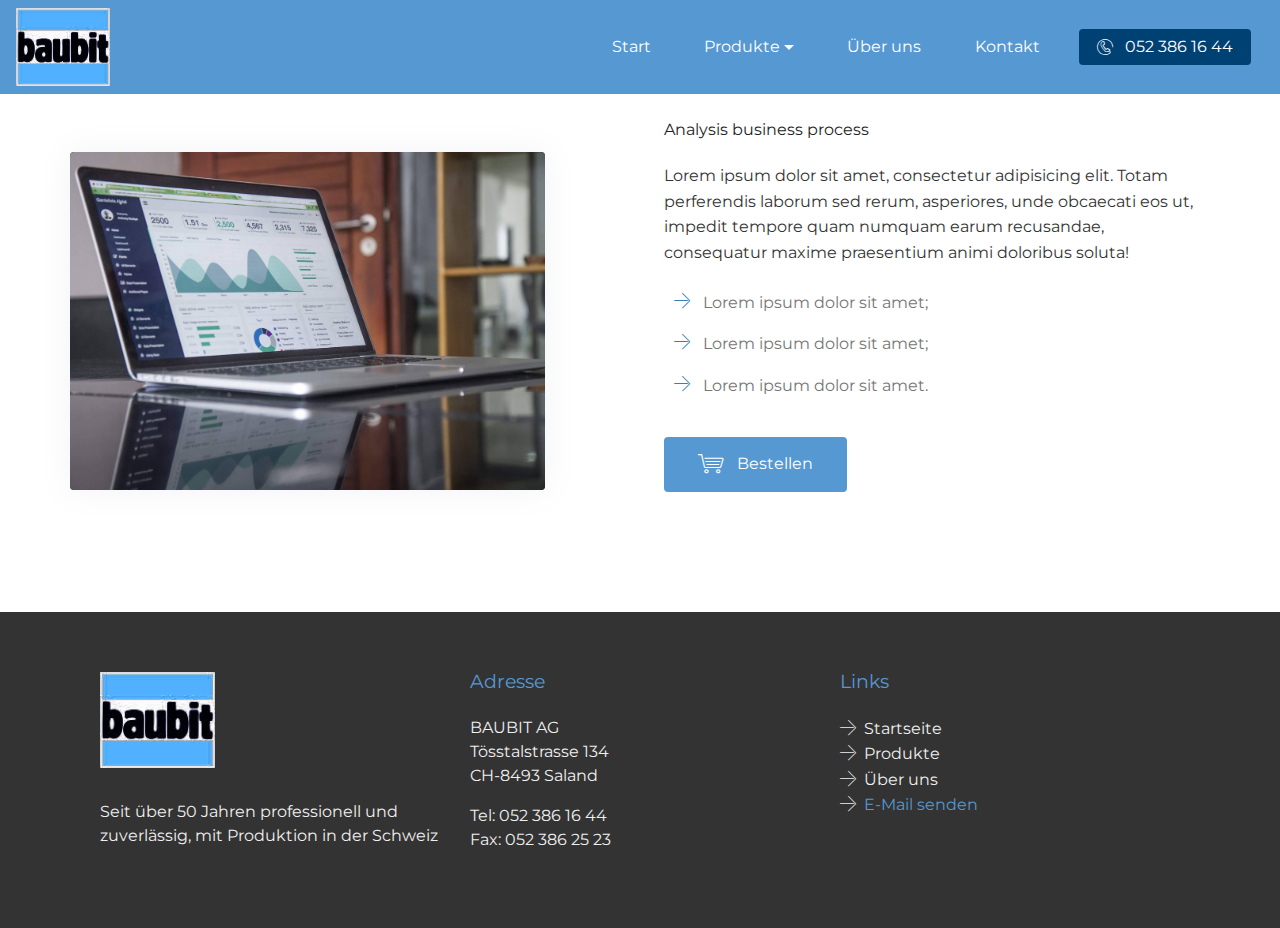
==== page1.html @ 325ce940 "create github pages" ====
<!DOCTYPE html>
<html  >
<head>
  
  <meta charset="UTF-8">
  <meta http-equiv="X-UA-Compatible" content="IE=edge">
  
  <meta name="viewport" content="width=device-width, initial-scale=1, minimum-scale=1">
  <link rel="shortcut icon" href="assets/images/baubit-logos-120x100.jpg" type="image/x-icon">
  <meta name="description" content="">
  
  <title>Produkt-Kategorie</title>
  <link rel="stylesheet" href="assets/icon54-v2/style.css">
  <link rel="stylesheet" href="assets/web/assets/mobirise-icons/mobirise-icons.css">
  <link rel="stylesheet" href="assets/tether/tether.min.css">
  <link rel="stylesheet" href="assets/bootstrap/css/bootstrap.min.css">
  <link rel="stylesheet" href="assets/bootstrap/css/bootstrap-grid.min.css">
  <link rel="stylesheet" href="assets/bootstrap/css/bootstrap-reboot.min.css">
  <link rel="stylesheet" href="assets/animatecss/animate.min.css">
  <link rel="stylesheet" href="assets/dropdown/css/style.css">
  <link rel="stylesheet" href="assets/socicon/css/styles.css">
  <link rel="stylesheet" href="assets/formoid-css/recaptcha.css">
  <link rel="preload" as="style" href="assets/mobirise/css/mbr-additional.css"><link rel="stylesheet" href="assets/mobirise/css/mbr-additional.css" type="text/css">
  
  
  
</head>
<body>
  <section class="menu cid-rJrnICzHxX" once="menu" id="menu1-6">

    
    

    <nav class="navbar navbar-dropdown navbar-fixed-top navbar-expand-lg">
        <div class="navbar-brand">
            <span class="navbar-logo">
                <a href="#">
                    <img src="assets/images/baubit-logos-120x100.jpg" alt="" title="" style="height: 4.9rem;">
                </a>
            </span>
            
        </div>
        <button class="navbar-toggler" type="button" data-toggle="collapse" data-target="#navbarSupportedContent" aria-controls="navbarNavAltMarkup" aria-expanded="false" aria-label="Toggle navigation">
            <div class="hamburger">
                <span></span>
                <span></span>
                <span></span>
                <span></span>
            </div>
        </button>
      <div class="collapse navbar-collapse" id="navbarSupportedContent">
            <ul class="navbar-nav nav-dropdown" data-app-modern-menu="true"><li class="nav-item">
                    <a class="nav-link link text-white display-4" href="#">
                        Start</a>
                </li>
                <li class="nav-item dropdown">
                    <a class="nav-link link text-white dropdown-toggle display-4" href="#" data-toggle="dropdown-submenu" aria-expanded="true">
                        Produkte</a><div class="dropdown-menu"><a class="text-white dropdown-item display-4" href="#">Haftkleber</a><a class="text-white dropdown-item display-4" href="#" aria-expanded="false">Kantenkleber &amp; Fugenband</a><a class="text-white dropdown-item display-4" href="#" aria-expanded="false">Bitumenschlamm &amp; Randversiegelung</a><a class="text-white dropdown-item display-4" href="#" aria-expanded="false">Vergussmasse heiss</a><a class="text-white dropdown-item display-4" href="#" aria-expanded="false">Vergussmasse kalt</a><a class="text-white dropdown-item display-4" href="#" aria-expanded="false">Haftgrund &amp; Unterfüllprofile</a><a class="text-white dropdown-item display-4" href="#" aria-expanded="false">Kaltbelag &amp; Voranstrich</a><a class="text-white dropdown-item display-4" href="#" aria-expanded="false">Reparatur- &amp; Ausgleichsmörtel</a><a class="text-white dropdown-item display-4" href="#" aria-expanded="false">Pflastermörtel</a><a class="text-white dropdown-item display-4" href="#" aria-expanded="false">Reinigungs- und Trennmittel</a><a class="text-white dropdown-item display-4" href="#" aria-expanded="false">Geräte Mieten</a><a class="text-white dropdown-item display-4" href="#" aria-expanded="false">Geräte Kaufen</a></div>
                </li>
                <li class="nav-item">
                    <a class="nav-link link text-white display-4" href="#">Über uns</a>
                </li><li class="nav-item"><a class="nav-link link text-white display-4" href="#">
                        Kontakt</a></li></ul>
            
            <div class="navbar-buttons mbr-section-btn"><a class="btn btn-sm btn-info display-4" href="tel:+41523861644"><span class="icon54-v2-telephone mbr-iconfont mbr-iconfont-btn"></span>&nbsp;052 386 16 44</a></div>
      </div>
    </nav>
</section>

<section class="features16 cid-rR91F9csyk" id="features16-a">
    

    

    <div class="container">
        <div class="row main-row">
            <div class="text-block mb-4 col-lg-6">
                <h2 class="mb-4 mbr-fonts-style mbr-section-title display-2">Analysis business process</h2>
                <h3 class="mbr-fonts-style mbr-text section-text align-left  display-7">Lorem ipsum dolor sit amet, consectetur adipisicing elit. Totam perferendis laborum sed rerum, asperiores, unde obcaecati eos ut, impedit tempore quam numquam earum recusandae, consequatur maxime praesentium animi doloribus soluta!</h3>
                <div class="mbr-text counter-container col-12  mbr-fonts-style display-7">
                    <ul>
                        <li>Lorem ipsum dolor sit amet;</li>
                        <li>Lorem ipsum dolor sit amet;</li>
                        <li>Lorem ipsum dolor sit amet.</li>
                    </ul>
                </div>
                <div class="mbr-section-btn align-left pt-3"><a class="btn btn-md btn-primary display-4" href="#"><span class="mbri-shopping-cart mbr-iconfont mbr-iconfont-btn"></span>Bestellen</a></div>
            </div>
     
            <div class="mbr-figure col-lg-5">
            	<div class="mbr-figure__img">
                    <img src="assets/images/03.jpg" alt="">
                </div>
            	
            </div>

        </div>
    </div>
</section>

<section class="footer1 cid-rR7wCORO4v" id="footer3-7">

    

    

    <div class="container">
        <div class="media-container-row content text-white">
            <div class="col-12 col-lg-4 col-md-4">
                <div class="media-wrap">
                    <a href="#">
                        <img src="assets/images/baubit-logos-120x100.jpg" alt="" title="">
                    </a>
                </div>
                <p class="mbr-fonts-style mbr-black logo-subtitle display-7">
                    Seit über 50 Jahren professionell und zuverlässig, mit Produktion in der Schweiz
                </p>
            </div>
            <div class="col-12 col-lg-3 mbr-fonts-style mbr-black col-lg-4 col-md-4">
                <h5 class="pb-3 column-title display-5">
                    Adresse</h5>
                <div class="contact-list display-7">
                    
                    
                <div class="list-item">
                        
                        <p>BAUBIT AG<br>Tösstalstrasse 134<br>CH-8493 Saland</p>
                    </div><div class="list-item">
                        
                        <p>Tel: 052 386 16 44<br>Fax: 052 386 25 23</p>
                    </div></div>
            </div>
            <div class="col-12 col-lg-3 mbr-fonts-style mbr-black col-lg-4 col-md-4">
                <h5 class="pb-3 column-title display-5">
                    Links
                </h5>
                <div class="mbr-text mbr-fonts-style display-7">
                    <ul class="list">
                        <li>Startseite</li>
                        <li>Produkte</li>
                        <li>Über uns</li><li><a href="mailto:info@baubit.ch">E-Mail senden</a></li>
                    </ul>
                </div>
            </div>
            
        </div>

        
    </div>
</section>


  <script src="assets/web/assets/jquery/jquery.min.js"></script>
  <script src="assets/popper/popper.min.js"></script>
  <script src="assets/tether/tether.min.js"></script>
  <script src="assets/bootstrap/js/bootstrap.min.js"></script>
  <script src="assets/smoothscroll/smooth-scroll.js"></script>
  <script src="assets/viewportchecker/jquery.viewportchecker.js"></script>
  <script src="assets/dropdown/js/nav-dropdown.js"></script>
  <script src="assets/dropdown/js/navbar-dropdown.js"></script>
  <script src="assets/touch-swipe/jquery.touch-swipe.min.js"></script>
  <script src="assets/theme/js/script.js"></script>
  <script src="assets/formoid/formoid.min.js"></script>
  
  
 <div id="scrollToTop" class="scrollToTop mbr-arrow-up"><a style="text-align: center;"><i class="mbr-arrow-up-icon mbr-arrow-up-icon-cm cm-icon cm-icon-smallarrow-up"></i></a></div>
    <input name="animation" type="hidden">
  </body>
</html>
---- assets/icon54-v2/style.css ----
@font-face {
    font-family: 'icon54-v2';
    src: url('fonts/icon54-v2.eot?3tvhdh');
    src: url('fonts/icon54-v2.eot?3tvhdh#iefix') format('embedded-opentype'),
        url('fonts/icon54-v2.ttf?3tvhdh') format('truetype'),
        url('fonts/icon54-v2.woff?3tvhdh') format('woff'),
        url('fonts/icon54-v2.svg?3tvhdh#icon54-v2') format('svg');
    font-weight: normal;
    font-style: normal;
}

[class^='icon54-v2-'],
[class*=' icon54-v2-'] {
    /* use !important to prevent issues with browser extensions that change fonts */
    font-family: 'icon54-v2' !important;
    speak: none;
    font-style: normal;
    font-weight: normal;
    font-variant: normal;
    text-transform: none;
    line-height: 1;

    /* Better Font Rendering =========== */
    -webkit-font-smoothing: antialiased;
    -moz-osx-font-smoothing: grayscale;
}

.icon54-v2-israel::before {
    content: '\e900';
}
.icon54-v2-year-aniversary-23::before {
    content: '\e901';
}
.icon54-v2-year-aniversary3::before {
    content: '\e902';
}
.icon54-v2-st-place::before {
    content: '\e903';
}
.icon54-v2-nd-place::before {
    content: '\e904';
}
.icon54-v2-rd-place::before {
    content: '\e905';
}
.icon54-v2-stars::before {
    content: '\e906';
}
.icon54-v2-year-aniversary-2::before {
    content: '\e907';
}
.icon54-v2-year-aniversary::before {
    content: '\e908';
}
.icon54-v2-year-aniversary-22::before {
    content: '\e909';
}
.icon54-v2-year-aniversary2::before {
    content: '\e90a';
}
.icon54-v2-accessibility::before {
    content: '\e90b';
}
.icon54-v2-acorn::before {
    content: '\e90c';
}
.icon54-v2-add-app::before {
    content: '\e90d';
}
.icon54-v2-add-award-badge::before {
    content: '\e90e';
}
.icon54-v2-add-heart::before {
    content: '\e90f';
}
.icon54-v2-add-rating::before {
    content: '\e910';
}
.icon54-v2-addon::before {
    content: '\e911';
}
.icon54-v2-air-balloon::before {
    content: '\e912';
}
.icon54-v2-air-condition::before {
    content: '\e913';
}
.icon54-v2-airplane::before {
    content: '\e914';
}
.icon54-v2-airport::before {
    content: '\e915';
}
.icon54-v2-allert-app::before {
    content: '\e916';
}
.icon54-v2-allow-copying::before {
    content: '\e917';
}
.icon54-v2-allow-redistribution::before {
    content: '\e918';
}
.icon54-v2-almond::before {
    content: '\e919';
}
.icon54-v2-analitics::before {
    content: '\e91a';
}
.icon54-v2-ananas::before {
    content: '\e91b';
}
.icon54-v2-anchor::before {
    content: '\e91c';
}
.icon54-v2-angle-ruler::before {
    content: '\e91d';
}
.icon54-v2-app-1::before {
    content: '\e91e';
}
.icon54-v2-app-2::before {
    content: '\e91f';
}
.icon54-v2-app-error::before {
    content: '\e920';
}
.icon54-v2-app-settings::before {
    content: '\e921';
}
.icon54-v2-app-tile-task::before {
    content: '\e922';
}
.icon54-v2-app-window::before {
    content: '\e923';
}
.icon54-v2-apple::before {
    content: '\e924';
}
.icon54-v2-application-user::before {
    content: '\e925';
}
.icon54-v2-application::before {
    content: '\e926';
}
.icon54-v2-arc-de-triomphe::before {
    content: '\e927';
}
.icon54-v2-architecture::before {
    content: '\e928';
}
.icon54-v2-arrived::before {
    content: '\e929';
}
.icon54-v2-arriving::before {
    content: '\e92a';
}
.icon54-v2-artichoke::before {
    content: '\e92b';
}
.icon54-v2-asparagus::before {
    content: '\e92c';
}
.icon54-v2-attach-app::before {
    content: '\e92d';
}
.icon54-v2-attention::before {
    content: '\e92e';
}
.icon54-v2-avocado::before {
    content: '\e92f';
}
.icon54-v2-award-1::before {
    content: '\e930';
}
.icon54-v2-award-2::before {
    content: '\e931';
}
.icon54-v2-award-badge-shopping::before {
    content: '\e932';
}
.icon54-v2-award-stamp-2::before {
    content: '\e933';
}
.icon54-v2-award-stamp::before {
    content: '\e934';
}
.icon54-v2-axe::before {
    content: '\e935';
}
.icon54-v2-badge-star::before {
    content: '\e936';
}
.icon54-v2-bag-conveyer::before {
    content: '\e937';
}
.icon54-v2-bag-weight::before {
    content: '\e938';
}
.icon54-v2-bag::before {
    content: '\e939';
}
.icon54-v2-bakelite::before {
    content: '\e93a';
}
.icon54-v2-ball::before {
    content: '\e93b';
}
.icon54-v2-banana::before {
    content: '\e93c';
}
.icon54-v2-bank-1::before {
    content: '\e93d';
}
.icon54-v2-bank-2::before {
    content: '\e93e';
}
.icon54-v2-barber-shop::before {
    content: '\e93f';
}
.icon54-v2-barber\'s-razor::before {
 content: '\e940';

}
.icon54-v2-barcode-app::before {
    content: '\e941';
}
.icon54-v2-barn::before {
    content: '\e942';
}
.icon54-v2-barrow::before {
    content: '\e943';
}
.icon54-v2-basketball-cup::before {
    content: '\e944';
}
.icon54-v2-beard-1::before {
    content: '\e945';
}
.icon54-v2-beard-2::before {
    content: '\e946';
}
.icon54-v2-beard-3::before {
    content: '\e947';
}
.icon54-v2-beard-4::before {
    content: '\e948';
}
.icon54-v2-berlin-tv-tower::before {
    content: '\e949';
}
.icon54-v2-bicycle-1::before {
    content: '\e94a';
}
.icon54-v2-bicycle-2::before {
    content: '\e94b';
}
.icon54-v2-big-ben::before {
    content: '\e94c';
}
.icon54-v2-binar-code-2::before {
    content: '\e94d';
}
.icon54-v2-binar-code::before {
    content: '\e94e';
}
.icon54-v2-bishop-1::before {
    content: '\e94f';
}
.icon54-v2-bishop-2::before {
    content: '\e950';
}
.icon54-v2-bitcoin-app::before {
    content: '\e951';
}
.icon54-v2-blueberries::before {
    content: '\e952';
}
.icon54-v2-bologna::before {
    content: '\e953';
}
.icon54-v2-booklet-female-1::before {
    content: '\e954';
}
.icon54-v2-booklet-female-2::before {
    content: '\e955';
}
.icon54-v2-booklet-male-1::before {
    content: '\e956';
}
.icon54-v2-booklet-male-2::before {
    content: '\e957';
}
.icon54-v2-bookmark-app::before {
    content: '\e958';
}
.icon54-v2-bow-1::before {
    content: '\e959';
}
.icon54-v2-bow-2::before {
    content: '\e95a';
}
.icon54-v2-brick::before {
    content: '\e95b';
}
.icon54-v2-bridge-1::before {
    content: '\e95c';
}
.icon54-v2-bridge-2::before {
    content: '\e95d';
}
.icon54-v2-broccoli::before {
    content: '\e95e';
}
.icon54-v2-bucket::before {
    content: '\e95f';
}
.icon54-v2-bug-fix::before {
    content: '\e960';
}
.icon54-v2-bug::before {
    content: '\e961';
}
.icon54-v2-bulldozer::before {
    content: '\e962';
}
.icon54-v2-burj-khalifa-dubai::before {
    content: '\e963';
}
.icon54-v2-bus-station::before {
    content: '\e964';
}
.icon54-v2-c-plus-plus-1::before {
    content: '\e965';
}
.icon54-v2-c-plus-plus-2::before {
    content: '\e966';
}
.icon54-v2-cabbage::before {
    content: '\e967';
}
.icon54-v2-calippers::before {
    content: '\e968';
}
.icon54-v2-camera::before {
    content: '\e969';
}
.icon54-v2-caravan::before {
    content: '\e96a';
}
.icon54-v2-carrot::before {
    content: '\e96b';
}
.icon54-v2-cashew::before {
    content: '\e96c';
}
.icon54-v2-castle::before {
    content: '\e96d';
}
.icon54-v2-castte::before {
    content: '\e96e';
}
.icon54-v2-cement-trovel::before {
    content: '\e96f';
}
.icon54-v2-cemetery::before {
    content: '\e970';
}
.icon54-v2-central-television-beijing::before {
    content: '\e971';
}
.icon54-v2-chain-sawe::before {
    content: '\e972';
}
.icon54-v2-chat-app::before {
    content: '\e973';
}
.icon54-v2-cherry-tomato::before {
    content: '\e974';
}
.icon54-v2-cherry::before {
    content: '\e975';
}
.icon54-v2-chess-board::before {
    content: '\e976';
}
.icon54-v2-chess-clock::before {
    content: '\e977';
}
.icon54-v2-chili::before {
    content: '\e978';
}
.icon54-v2-chinese-lettuce::before {
    content: '\e979';
}
.icon54-v2-church-1::before {
    content: '\e97a';
}
.icon54-v2-church-2::before {
    content: '\e97b';
}
.icon54-v2-circle-star::before {
    content: '\e97c';
}
.icon54-v2-clean-code::before {
    content: '\e97d';
}
.icon54-v2-clear-rating::before {
    content: '\e97e';
}
.icon54-v2-clipboard::before {
    content: '\e97f';
}
.icon54-v2-cloud-app::before {
    content: '\e980';
}
.icon54-v2-clove::before {
    content: '\e981';
}
.icon54-v2-cocktail::before {
    content: '\e982';
}
.icon54-v2-cocoa-pod::before {
    content: '\e983';
}
.icon54-v2-coconut::before {
    content: '\e984';
}
.icon54-v2-code-1::before {
    content: '\e985';
}
.icon54-v2-code-2::before {
    content: '\e986';
}
.icon54-v2-code-doc::before {
    content: '\e987';
}
.icon54-v2-colosseum::before {
    content: '\e988';
}
.icon54-v2-comb-1::before {
    content: '\e989';
}
.icon54-v2-comb-2::before {
    content: '\e98a';
}
.icon54-v2-compass::before {
    content: '\e98b';
}
.icon54-v2-computer-app::before {
    content: '\e98c';
}
.icon54-v2-computer-user::before {
    content: '\e98d';
}
.icon54-v2-connecting-users::before {
    content: '\e98e';
}
.icon54-v2-content-view::before {
    content: '\e98f';
}
.icon54-v2-cop-badge::before {
    content: '\e990';
}
.icon54-v2-copyright-app::before {
    content: '\e991';
}
.icon54-v2-copyright-doc::before {
    content: '\e992';
}
.icon54-v2-copyright::before {
    content: '\e993';
}
.icon54-v2-crain-hook::before {
    content: '\e994';
}
.icon54-v2-crain::before {
    content: '\e995';
}
.icon54-v2-creative-commun-doc::before {
    content: '\e996';
}
.icon54-v2-creative-commun::before {
    content: '\e997';
}
.icon54-v2-css-2::before {
    content: '\e998';
}
.icon54-v2-css-3::before {
    content: '\e999';
}
.icon54-v2-css1::before {
    content: '\e99a';
}
.icon54-v2-cup-2::before {
    content: '\e99b';
}
.icon54-v2-cup-3::before {
    content: '\e99c';
}
.icon54-v2-cut::before {
    content: '\e99d';
}
.icon54-v2-cutlery::before {
    content: '\e99e';
}
.icon54-v2-cutter::before {
    content: '\e99f';
}
.icon54-v2-database::before {
    content: '\e9a0';
}
.icon54-v2-deer::before {
    content: '\e9a1';
}
.icon54-v2-departed::before {
    content: '\e9a2';
}
.icon54-v2-departing::before {
    content: '\e9a3';
}
.icon54-v2-detail-view::before {
    content: '\e9a4';
}
.icon54-v2-detailes-pane::before {
    content: '\e9a5';
}
.icon54-v2-diploma::before {
    content: '\e9a6';
}
.icon54-v2-disabled-man::before {
    content: '\e9a7';
}
.icon54-v2-disc-cutter::before {
    content: '\e9a8';
}
.icon54-v2-discount-sticker::before {
    content: '\e9a9';
}
.icon54-v2-dislike::before {
    content: '\e9aa';
}
.icon54-v2-dismiss-app::before {
    content: '\e9ab';
}
.icon54-v2-dismiss-award-badge::before {
    content: '\e9ac';
}
.icon54-v2-dismiss-heart::before {
    content: '\e9ad';
}
.icon54-v2-dismiss-rating::before {
    content: '\e9ae';
}
.icon54-v2-diving-goggles::before {
    content: '\e9af';
}
.icon54-v2-dog-tag::before {
    content: '\e9b0';
}
.icon54-v2-dollar-app::before {
    content: '\e9b1';
}
.icon54-v2-done-app::before {
    content: '\e9b2';
}
.icon54-v2-done-award-badge::before {
    content: '\e9b3';
}
.icon54-v2-done-heart::before {
    content: '\e9b4';
}
.icon54-v2-done-rating::before {
    content: '\e9b5';
}
.icon54-v2-door::before {
    content: '\e9b6';
}
.icon54-v2-download-app::before {
    content: '\e9b7';
}
.icon54-v2-download::before {
    content: '\e9b8';
}
.icon54-v2-drag-and-drop::before {
    content: '\e9b9';
}
.icon54-v2-drilling-machine-2::before {
    content: '\e9ba';
}
.icon54-v2-drilling-machine::before {
    content: '\e9bb';
}
.icon54-v2-drive-app::before {
    content: '\e9bc';
}
.icon54-v2-driver-licence-female::before {
    content: '\e9bd';
}
.icon54-v2-driver-license-male::before {
    content: '\e9be';
}
.icon54-v2-dropbox-app::before {
    content: '\e9bf';
}
.icon54-v2-dubai::before {
    content: '\e9c0';
}
.icon54-v2-durian::before {
    content: '\e9c1';
}
.icon54-v2-earth-map::before {
    content: '\e9c2';
}
.icon54-v2-easter-island::before {
    content: '\e9c3';
}
.icon54-v2-eat-heart::before {
    content: '\e9c4';
}
.icon54-v2-eating-award-badge::before {
    content: '\e9c5';
}
.icon54-v2-edit-app::before {
    content: '\e9c6';
}
.icon54-v2-eggplant::before {
    content: '\e9c7';
}
.icon54-v2-egypt-pyramid::before {
    content: '\e9c8';
}
.icon54-v2-eiffel-tower::before {
    content: '\e9c9';
}
.icon54-v2-elevator::before {
    content: '\e9ca';
}
.icon54-v2-email-app-1::before {
    content: '\e9cb';
}
.icon54-v2-email-app-2::before {
    content: '\e9cc';
}
.icon54-v2-empire-state-building::before {
    content: '\e9cd';
}
.icon54-v2-empty-star::before {
    content: '\e9ce';
}
.icon54-v2-equalizer::before {
    content: '\e9cf';
}
.icon54-v2-escalator-down::before {
    content: '\e9d0';
}
.icon54-v2-escalator-up::before {
    content: '\e9d1';
}
.icon54-v2-euro-app::before {
    content: '\e9d2';
}
.icon54-v2-exhibition::before {
    content: '\e9d3';
}
.icon54-v2-exit-full-screen::before {
    content: '\e9d4';
}
.icon54-v2-exit::before {
    content: '\e9d5';
}
.icon54-v2-factory::before {
    content: '\e9d6';
}
.icon54-v2-favorite-app-1::before {
    content: '\e9d7';
}
.icon54-v2-favorite-app::before {
    content: '\e9d8';
}
.icon54-v2-favorite-restaurant::before {
    content: '\e9d9';
}
.icon54-v2-female-circle-1::before {
    content: '\e9da';
}
.icon54-v2-female-circle-2::before {
    content: '\e9db';
}
.icon54-v2-female-group-1::before {
    content: '\e9dc';
}
.icon54-v2-female-group-2::before {
    content: '\e9dd';
}
.icon54-v2-fennel::before {
    content: '\e9de';
}
.icon54-v2-ferris-wheel::before {
    content: '\e9df';
}
.icon54-v2-figs::before {
    content: '\e9e0';
}
.icon54-v2-fire-station::before {
    content: '\e9e1';
}
.icon54-v2-firewall::before {
    content: '\e9e2';
}
.icon54-v2-first-ad::before {
    content: '\e9e3';
}
.icon54-v2-flashlight::before {
    content: '\e9e4';
}
.icon54-v2-flippers::before {
    content: '\e9e5';
}
.icon54-v2-flow-chart-4::before {
    content: '\e9e6';
}
.icon54-v2-flow-chat-1::before {
    content: '\e9e7';
}
.icon54-v2-flow-chat-2::before {
    content: '\e9e8';
}
.icon54-v2-folder-female::before {
    content: '\e9e9';
}
.icon54-v2-folder-male::before {
    content: '\e9ea';
}
.icon54-v2-footer::before {
    content: '\e9eb';
}
.icon54-v2-fork-lift::before {
    content: '\e9ec';
}
.icon54-v2-fountain::before {
    content: '\e9ed';
}
.icon54-v2-fow-chat-3::before {
    content: '\e9ee';
}
.icon54-v2-fragile::before {
    content: '\e9ef';
}
.icon54-v2-free-sticker::before {
    content: '\e9f0';
}
.icon54-v2-fuel-station::before {
    content: '\e9f1';
}
.icon54-v2-full-screen::before {
    content: '\e9f2';
}
.icon54-v2-full-star::before {
    content: '\e9f3';
}
.icon54-v2-gallery-app::before {
    content: '\e9f4';
}
.icon54-v2-gallery-view::before {
    content: '\e9f5';
}
.icon54-v2-game-app::before {
    content: '\e9f6';
}
.icon54-v2-garlic::before {
    content: '\e9f7';
}
.icon54-v2-ginger::before {
    content: '\e9f8';
}
.icon54-v2-glasses-1::before {
    content: '\e9f9';
}
.icon54-v2-glasses-2::before {
    content: '\e9fa';
}
.icon54-v2-glasses-3::before {
    content: '\e9fb';
}
.icon54-v2-glasses-4::before {
    content: '\e9fc';
}
.icon54-v2-glasses-5::before {
    content: '\e9fd';
}
.icon54-v2-global-award-badge::before {
    content: '\e9fe';
}
.icon54-v2-global-heart::before {
    content: '\e9ff';
}
.icon54-v2-global-rating::before {
    content: '\ea00';
}
.icon54-v2-global-user::before {
    content: '\ea01';
}
.icon54-v2-global::before {
    content: '\ea02';
}
.icon54-v2-golden-gate-bridge::before {
    content: '\ea03';
}
.icon54-v2-golden-globe::before {
    content: '\ea04';
}
.icon54-v2-grain::before {
    content: '\ea05';
}
.icon54-v2-grape::before {
    content: '\ea06';
}
.icon54-v2-great-wall::before {
    content: '\ea07';
}
.icon54-v2-grid-1::before {
    content: '\ea08';
}
.icon54-v2-grid-2::before {
    content: '\ea09';
}
.icon54-v2-group-1::before {
    content: '\ea0a';
}
.icon54-v2-group-2::before {
    content: '\ea0b';
}
.icon54-v2-group-defense::before {
    content: '\ea0c';
}
.icon54-v2-group-download::before {
    content: '\ea0d';
}
.icon54-v2-group-shopping::before {
    content: '\ea0e';
}
.icon54-v2-group-statistics::before {
    content: '\ea0f';
}
.icon54-v2-group-upload::before {
    content: '\ea10';
}
.icon54-v2-hair-band::before {
    content: '\ea11';
}
.icon54-v2-half-star::before {
    content: '\ea12';
}
.icon54-v2-hammer::before {
    content: '\ea13';
}
.icon54-v2-hand-washing::before {
    content: '\ea14';
}
.icon54-v2-hanger::before {
    content: '\ea15';
}
.icon54-v2-haricot::before {
    content: '\ea16';
}
.icon54-v2-hat-1::before {
    content: '\ea17';
}
.icon54-v2-hat-2::before {
    content: '\ea18';
}
.icon54-v2-hat-3::before {
    content: '\ea19';
}
.icon54-v2-hat-4::before {
    content: '\ea1a';
}
.icon54-v2-hat-portrait-frame::before {
    content: '\ea1b';
}
.icon54-v2-hazelnut::before {
    content: '\ea1c';
}
.icon54-v2-header::before {
    content: '\ea1d';
}
.icon54-v2-headset::before {
    content: '\ea1e';
}
.icon54-v2-heart-flag::before {
    content: '\ea1f';
}
.icon54-v2-heart-full::before {
    content: '\ea20';
}
.icon54-v2-heart-half::before {
    content: '\ea21';
}
.icon54-v2-heart-shopping::before {
    content: '\ea22';
}
.icon54-v2-heart-waiting::before {
    content: '\ea23';
}
.icon54-v2-hearts-empty::before {
    content: '\ea24';
}
.icon54-v2-heavy::before {
    content: '\ea25';
}
.icon54-v2-helmet::before {
    content: '\ea26';
}
.icon54-v2-high-voltage::before {
    content: '\ea27';
}
.icon54-v2-hoist::before {
    content: '\ea28';
}
.icon54-v2-hoist2::before {
    content: '\ea29';
}
.icon54-v2-hold-heart::before {
    content: '\ea2a';
}
.icon54-v2-hold-male::before {
    content: '\ea2b';
}
.icon54-v2-hold-star::before {
    content: '\ea2c';
}
.icon54-v2-home-app::before {
    content: '\ea2d';
}
.icon54-v2-home::before {
    content: '\ea2e';
}
.icon54-v2-honeymelon::before {
    content: '\ea2f';
}
.icon54-v2-hospital::before {
    content: '\ea30';
}
.icon54-v2-hot-drink::before {
    content: '\ea31';
}
.icon54-v2-hot-sticker::before {
    content: '\ea32';
}
.icon54-v2-hotel-1::before {
    content: '\ea33';
}
.icon54-v2-hotel-2::before {
    content: '\ea34';
}
.icon54-v2-hotel-3::before {
    content: '\ea35';
}
.icon54-v2-hotel-4::before {
    content: '\ea36';
}
.icon54-v2-house-1::before {
    content: '\ea37';
}
.icon54-v2-house-2::before {
    content: '\ea38';
}
.icon54-v2-house-3::before {
    content: '\ea39';
}
.icon54-v2-house-4::before {
    content: '\ea3a';
}
.icon54-v2-house-5::before {
    content: '\ea3b';
}
.icon54-v2-house-6::before {
    content: '\ea3c';
}
.icon54-v2-house-7::before {
    content: '\ea3d';
}
.icon54-v2-house-8::before {
    content: '\ea3e';
}
.icon54-v2-house-9::before {
    content: '\ea3f';
}
.icon54-v2-html-1::before {
    content: '\ea40';
}
.icon54-v2-html-2::before {
    content: '\ea41';
}
.icon54-v2-html-5::before {
    content: '\ea42';
}
.icon54-v2-http-1::before {
    content: '\ea43';
}
.icon54-v2-http-2::before {
    content: '\ea44';
}
.icon54-v2-id-female::before {
    content: '\ea45';
}
.icon54-v2-id-male::before {
    content: '\ea46';
}
.icon54-v2-id-photo::before {
    content: '\ea47';
}
.icon54-v2-information-booklet::before {
    content: '\ea48';
}
.icon54-v2-information::before {
    content: '\ea49';
}
.icon54-v2-ironing-1::before {
    content: '\ea4a';
}
.icon54-v2-ironing-2::before {
    content: '\ea4b';
}
.icon54-v2-jack-hammer::before {
    content: '\ea4c';
}
.icon54-v2-java-1::before {
    content: '\ea4d';
}
.icon54-v2-java-2::before {
    content: '\ea4e';
}
.icon54-v2-java-script::before {
    content: '\ea4f';
}
.icon54-v2-jet-ski::before {
    content: '\ea50';
}
.icon54-v2-jsx-1::before {
    content: '\ea51';
}
.icon54-v2-jsx-2::before {
    content: '\ea52';
}
.icon54-v2-kenu::before {
    content: '\ea53';
}
.icon54-v2-kilimanjaro::before {
    content: '\ea54';
}
.icon54-v2-king-1::before {
    content: '\ea55';
}
.icon54-v2-king-2::before {
    content: '\ea56';
}
.icon54-v2-kiwi::before {
    content: '\ea57';
}
.icon54-v2-knight-1::before {
    content: '\ea58';
}
.icon54-v2-knight-2::before {
    content: '\ea59';
}
.icon54-v2-ladder::before {
    content: '\ea5a';
}
.icon54-v2-ladies-bag::before {
    content: '\ea5b';
}
.icon54-v2-large-icons-view::before {
    content: '\ea5c';
}
.icon54-v2-left-items::before {
    content: '\ea5d';
}
.icon54-v2-left-sidebar::before {
    content: '\ea5e';
}
.icon54-v2-lemon-1::before {
    content: '\ea5f';
}
.icon54-v2-lemon-2::before {
    content: '\ea60';
}
.icon54-v2-letter::before {
    content: '\ea61';
}
.icon54-v2-lettuce::before {
    content: '\ea62';
}
.icon54-v2-life-jacket::before {
    content: '\ea63';
}
.icon54-v2-lighthouse::before {
    content: '\ea64';
}
.icon54-v2-like::before {
    content: '\ea65';
}
.icon54-v2-lips::before {
    content: '\ea66';
}
.icon54-v2-list-view::before {
    content: '\ea67';
}
.icon54-v2-load-app::before {
    content: '\ea68';
}
.icon54-v2-lock-app-2::before {
    content: '\ea69';
}
.icon54-v2-lock-app::before {
    content: '\ea6a';
}
.icon54-v2-lock-award-badge::before {
    content: '\ea6b';
}
.icon54-v2-lock-group::before {
    content: '\ea6c';
}
.icon54-v2-lock-heart::before {
    content: '\ea6d';
}
.icon54-v2-lock-rating::before {
    content: '\ea6e';
}
.icon54-v2-lollipop-1::before {
    content: '\ea6f';
}
.icon54-v2-lollipop-2::before {
    content: '\ea70';
}
.icon54-v2-luggage-keeping::before {
    content: '\ea71';
}
.icon54-v2-luggage-weight::before {
    content: '\ea72';
}
.icon54-v2-machu-picchu::before {
    content: '\ea73';
}
.icon54-v2-mail-app::before {
    content: '\ea74';
}
.icon54-v2-maize::before {
    content: '\ea75';
}
.icon54-v2-male-and-female-1::before {
    content: '\ea76';
}
.icon54-v2-male-and-female-2::before {
    content: '\ea77';
}
.icon54-v2-male-circle-1::before {
    content: '\ea78';
}
.icon54-v2-male-circle-2::before {
    content: '\ea79';
}
.icon54-v2-male-group-1::before {
    content: '\ea7a';
}
.icon54-v2-male-group-2::before {
    content: '\ea7b';
}
.icon54-v2-man-with-briefcase::before {
    content: '\ea7c';
}
.icon54-v2-man::before {
    content: '\ea7d';
}
.icon54-v2-mango::before {
    content: '\ea7e';
}
.icon54-v2-map::before {
    content: '\ea7f';
}
.icon54-v2-mark-bubble-1::before {
    content: '\ea80';
}
.icon54-v2-mark-bubble-2::before {
    content: '\ea81';
}
.icon54-v2-mark-bubble-3::before {
    content: '\ea82';
}
.icon54-v2-mark-group::before {
    content: '\ea83';
}
.icon54-v2-maximize::before {
    content: '\ea84';
}
.icon54-v2-medal-1::before {
    content: '\ea85';
}
.icon54-v2-medal-2::before {
    content: '\ea86';
}
.icon54-v2-medal-3::before {
    content: '\ea87';
}
.icon54-v2-medal-4::before {
    content: '\ea88';
}
.icon54-v2-medal-5::before {
    content: '\ea89';
}
.icon54-v2-medium-icons-view::before {
    content: '\ea8a';
}
.icon54-v2-melon::before {
    content: '\ea8b';
}
.icon54-v2-military-award-1::before {
    content: '\ea8c';
}
.icon54-v2-military-award-2::before {
    content: '\ea8d';
}
.icon54-v2-military-award-3::before {
    content: '\ea8e';
}
.icon54-v2-military-award-4::before {
    content: '\ea8f';
}
.icon54-v2-militay-shield::before {
    content: '\ea90';
}
.icon54-v2-minimize-2::before {
    content: '\ea91';
}
.icon54-v2-minimize::before {
    content: '\ea92';
}
.icon54-v2-mosque::before {
    content: '\ea93';
}
.icon54-v2-mountains::before {
    content: '\ea94';
}
.icon54-v2-mouse-app::before {
    content: '\ea95';
}
.icon54-v2-mouve-piece::before {
    content: '\ea96';
}
.icon54-v2-multy-task-2::before {
    content: '\ea97';
}
.icon54-v2-multy-task::before {
    content: '\ea98';
}
.icon54-v2-museum::before {
    content: '\ea99';
}
.icon54-v2-mushroom-1::before {
    content: '\ea9a';
}
.icon54-v2-mushroom-2::before {
    content: '\ea9b';
}
.icon54-v2-music-app::before {
    content: '\ea9c';
}
.icon54-v2-mustache-1::before {
    content: '\ea9d';
}
.icon54-v2-mysql-1::before {
    content: '\ea9e';
}
.icon54-v2-mysql-2::before {
    content: '\ea9f';
}
.icon54-v2-mysql-database::before {
    content: '\eaa0';
}
.icon54-v2-name-plate-female-1::before {
    content: '\eaa1';
}
.icon54-v2-name-plate-female-2::before {
    content: '\eaa2';
}
.icon54-v2-name-plate-female-3::before {
    content: '\eaa3';
}
.icon54-v2-name-plate-male-1::before {
    content: '\eaa4';
}
.icon54-v2-name-plate-male-2::before {
    content: '\eaa5';
}
.icon54-v2-name-plate-male-3::before {
    content: '\eaa6';
}
.icon54-v2-nativity-facade-barcelona::before {
    content: '\eaa7';
}
.icon54-v2-network-app::before {
    content: '\eaa8';
}
.icon54-v2-new-sticker::before {
    content: '\eaa9';
}
.icon54-v2-no-air-condition::before {
    content: '\eaaa';
}
.icon54-v2-no-bleaching::before {
    content: '\eaab';
}
.icon54-v2-no-copyright-doc::before {
    content: '\eaac';
}
.icon54-v2-no-copyright::before {
    content: '\eaad';
}
.icon54-v2-no-creative-commun::before {
    content: '\eaae';
}
.icon54-v2-no-cut::before {
    content: '\eaaf';
}
.icon54-v2-no-dogs::before {
    content: '\eab0';
}
.icon54-v2-no-fishing::before {
    content: '\eab1';
}
.icon54-v2-no-food::before {
    content: '\eab2';
}
.icon54-v2-no-hoist::before {
    content: '\eab3';
}
.icon54-v2-no-icecream::before {
    content: '\eab4';
}
.icon54-v2-no-ironing::before {
    content: '\eab5';
}
.icon54-v2-no-pack-up::before {
    content: '\eab6';
}
.icon54-v2-no-phone::before {
    content: '\eab7';
}
.icon54-v2-no-resel::before {
    content: '\eab8';
}
.icon54-v2-no-resell-doc::before {
    content: '\eab9';
}
.icon54-v2-no-shower::before {
    content: '\eaba';
}
.icon54-v2-no-smoking::before {
    content: '\eabb';
}
.icon54-v2-no-step::before {
    content: '\eabc';
}
.icon54-v2-no-stream::before {
    content: '\eabd';
}
.icon54-v2-no-swimming::before {
    content: '\eabe';
}
.icon54-v2-no-touch::before {
    content: '\eabf';
}
.icon54-v2-no-wet-ironing::before {
    content: '\eac0';
}
.icon54-v2-no-wetting::before {
    content: '\eac1';
}
.icon54-v2-nophoto::before {
    content: '\eac2';
}
.icon54-v2-not-arrived::before {
    content: '\eac3';
}
.icon54-v2-not-departed::before {
    content: '\eac4';
}
.icon54-v2-not-drinking-water::before {
    content: '\eac5';
}
.icon54-v2-not-loud::before {
    content: '\eac6';
}
.icon54-v2-nuclear-reactor::before {
    content: '\eac7';
}
.icon54-v2-nuclear::before {
    content: '\eac8';
}
.icon54-v2-obelisc::before {
    content: '\eac9';
}
.icon54-v2-office-1::before {
    content: '\eaca';
}
.icon54-v2-office-2::before {
    content: '\eacb';
}
.icon54-v2-office-3::before {
    content: '\eacc';
}
.icon54-v2-office-4::before {
    content: '\eacd';
}
.icon54-v2-office-5::before {
    content: '\eace';
}
.icon54-v2-office-6::before {
    content: '\eacf';
}
.icon54-v2-old-camera-1::before {
    content: '\ead0';
}
.icon54-v2-old-camera-2::before {
    content: '\ead1';
}
.icon54-v2-old-sticky-1::before {
    content: '\ead2';
}
.icon54-v2-old-sticky-2::before {
    content: '\ead3';
}
.icon54-v2-old-sticky-3::before {
    content: '\ead4';
}
.icon54-v2-old-telephone::before {
    content: '\ead5';
}
.icon54-v2-olive::before {
    content: '\ead6';
}
.icon54-v2-onion::before {
    content: '\ead7';
}
.icon54-v2-oscar::before {
    content: '\ead8';
}
.icon54-v2-pack-up::before {
    content: '\ead9';
}
.icon54-v2-pagoda-myanmar::before {
    content: '\eada';
}
.icon54-v2-pagoda::before {
    content: '\eadb';
}
.icon54-v2-paifang-china::before {
    content: '\eadc';
}
.icon54-v2-paint-brush::before {
    content: '\eadd';
}
.icon54-v2-paint-bucket::before {
    content: '\eade';
}
.icon54-v2-paint-roller::before {
    content: '\eadf';
}
.icon54-v2-palm-tree::before {
    content: '\eae0';
}
.icon54-v2-pantheon::before {
    content: '\eae1';
}
.icon54-v2-papaya::before {
    content: '\eae2';
}
.icon54-v2-park::before {
    content: '\eae3';
}
.icon54-v2-party-glasses::before {
    content: '\eae4';
}
.icon54-v2-passport::before {
    content: '\eae5';
}
.icon54-v2-pawn-1::before {
    content: '\eae6';
}
.icon54-v2-pawn-2::before {
    content: '\eae7';
}
.icon54-v2-pay-doc::before {
    content: '\eae8';
}
.icon54-v2-pea::before {
    content: '\eae9';
}
.icon54-v2-peach-1::before {
    content: '\eaea';
}
.icon54-v2-peach-2::before {
    content: '\eaeb';
}
.icon54-v2-peanut::before {
    content: '\eaec';
}
.icon54-v2-pear::before {
    content: '\eaed';
}
.icon54-v2-pecan::before {
    content: '\eaee';
}
.icon54-v2-pentagon::before {
    content: '\eaef';
}
.icon54-v2-pepper::before {
    content: '\eaf0';
}
.icon54-v2-personal-award-badge::before {
    content: '\eaf1';
}
.icon54-v2-personal-heart::before {
    content: '\eaf2';
}
.icon54-v2-personal-use::before {
    content: '\eaf3';
}
.icon54-v2-pesronal-use-doc::before {
    content: '\eaf4';
}
.icon54-v2-phone-user::before {
    content: '\eaf5';
}
.icon54-v2-php-1::before {
    content: '\eaf6';
}
.icon54-v2-php-2::before {
    content: '\eaf7';
}
.icon54-v2-pin-app::before {
    content: '\eaf8';
}
.icon54-v2-pipe-1::before {
    content: '\eaf9';
}
.icon54-v2-pipe-2::before {
    content: '\eafa';
}
.icon54-v2-pisa::before {
    content: '\eafb';
}
.icon54-v2-pistachio::before {
    content: '\eafc';
}
.icon54-v2-playground::before {
    content: '\eafd';
}
.icon54-v2-pliers::before {
    content: '\eafe';
}
.icon54-v2-plugin::before {
    content: '\eaff';
}
.icon54-v2-plum::before {
    content: '\eb00';
}
.icon54-v2-pocket-watch::before {
    content: '\eb01';
}
.icon54-v2-podium::before {
    content: '\eb02';
}
.icon54-v2-police::before {
    content: '\eb03';
}
.icon54-v2-pomegranate::before {
    content: '\eb04';
}
.icon54-v2-port::before {
    content: '\eb05';
}
.icon54-v2-portrait-frame::before {
    content: '\eb06';
}
.icon54-v2-post-it::before {
    content: '\eb07';
}
.icon54-v2-post-office::before {
    content: '\eb08';
}
.icon54-v2-potato::before {
    content: '\eb09';
}
.icon54-v2-presentation-1::before {
    content: '\eb0a';
}
.icon54-v2-presentation-2::before {
    content: '\eb0b';
}
.icon54-v2-presentation-3::before {
    content: '\eb0c';
}
.icon54-v2-preview-pane::before {
    content: '\eb0d';
}
.icon54-v2-profile-app::before {
    content: '\eb0e';
}
.icon54-v2-profile-cardiograph::before {
    content: '\eb0f';
}
.icon54-v2-profile-economy::before {
    content: '\eb10';
}
.icon54-v2-profile-favourites::before {
    content: '\eb11';
}
.icon54-v2-profile-head::before {
    content: '\eb12';
}
.icon54-v2-profile-history::before {
    content: '\eb13';
}
.icon54-v2-profile-lightbulb::before {
    content: '\eb14';
}
.icon54-v2-profile-music::before {
    content: '\eb15';
}
.icon54-v2-profile-settings::before {
    content: '\eb16';
}
.icon54-v2-profile-star::before {
    content: '\eb17';
}
.icon54-v2-profile-voltage::before {
    content: '\eb18';
}
.icon54-v2-profile::before {
    content: '\eb19';
}
.icon54-v2-programing::before {
    content: '\eb1a';
}
.icon54-v2-property-rights::before {
    content: '\eb1b';
}
.icon54-v2-public-app::before {
    content: '\eb1c';
}
.icon54-v2-public-domain::before {
    content: '\eb1d';
}
.icon54-v2-pumpkin::before {
    content: '\eb1e';
}
.icon54-v2-puond-app::before {
    content: '\eb1f';
}
.icon54-v2-queen-1::before {
    content: '\eb20';
}
.icon54-v2-queen-2::before {
    content: '\eb21';
}
.icon54-v2-question-app::before {
    content: '\eb22';
}
.icon54-v2-radio::before {
    content: '\eb23';
}
.icon54-v2-radish::before {
    content: '\eb24';
}
.icon54-v2-raspberry::before {
    content: '\eb25';
}
.icon54-v2-razor-blade::before {
    content: '\eb26';
}
.icon54-v2-razor::before {
    content: '\eb27';
}
.icon54-v2-recording-app::before {
    content: '\eb28';
}
.icon54-v2-rectangle-star::before {
    content: '\eb29';
}
.icon54-v2-refresh-app::before {
    content: '\eb2a';
}
.icon54-v2-registered-mark::before {
    content: '\eb2b';
}
.icon54-v2-reload-app::before {
    content: '\eb2c';
}
.icon54-v2-remouve-app::before {
    content: '\eb2d';
}
.icon54-v2-remouve-rating::before {
    content: '\eb2e';
}
.icon54-v2-remove-award-badge::before {
    content: '\eb2f';
}
.icon54-v2-remove-heart::before {
    content: '\eb30';
}
.icon54-v2-restore::before {
    content: '\eb31';
}
.icon54-v2-retina-scann-app::before {
    content: '\eb32';
}
.icon54-v2-retro-perfume::before {
    content: '\eb33';
}
.icon54-v2-rialto-venice::before {
    content: '\eb34';
}
.icon54-v2-ribbon::before {
    content: '\eb35';
}
.icon54-v2-right-sidebar::before {
    content: '\eb36';
}
.icon54-v2-rio-de-jan::before {
    content: '\eb37';
}
.icon54-v2-road-roller::before {
    content: '\eb38';
}
.icon54-v2-rode-signe::before {
    content: '\eb39';
}
.icon54-v2-rook-1::before {
    content: '\eb3a';
}
.icon54-v2-rook-2::before {
    content: '\eb3b';
}
.icon54-v2-route-66::before {
    content: '\eb3c';
}
.icon54-v2-rudder::before {
    content: '\eb3d';
}
.icon54-v2-sailboat::before {
    content: '\eb3e';
}
.icon54-v2-sate-sticker::before {
    content: '\eb3f';
}
.icon54-v2-saw::before {
    content: '\eb40';
}
.icon54-v2-school::before {
    content: '\eb41';
}
.icon54-v2-scissors::before {
    content: '\eb42';
}
.icon54-v2-search-app-1::before {
    content: '\eb43';
}
.icon54-v2-search-app-2::before {
    content: '\eb44';
}
.icon54-v2-search-code::before {
    content: '\eb45';
}
.icon54-v2-search-female::before {
    content: '\eb46';
}
.icon54-v2-search-male::before {
    content: '\eb47';
}
.icon54-v2-search-within-app::before {
    content: '\eb48';
}
.icon54-v2-searching-group::before {
    content: '\eb49';
}
.icon54-v2-security-gate::before {
    content: '\eb4a';
}
.icon54-v2-sfinx::before {
    content: '\eb4b';
}
.icon54-v2-shanghai-tv-tower::before {
    content: '\eb4c';
}
.icon54-v2-share-app-1::before {
    content: '\eb4d';
}
.icon54-v2-share-app::before {
    content: '\eb4e';
}
.icon54-v2-share-with-group::before {
    content: '\eb4f';
}
.icon54-v2-sharring-rights::before {
    content: '\eb50';
}
.icon54-v2-shaving-brush::before {
    content: '\eb51';
}
.icon54-v2-sherif-star::before {
    content: '\eb52';
}
.icon54-v2-shoe-1::before {
    content: '\eb53';
}
.icon54-v2-shoe-2::before {
    content: '\eb54';
}
.icon54-v2-shop-rating::before {
    content: '\eb55';
}
.icon54-v2-shop::before {
    content: '\eb56';
}
.icon54-v2-shovel::before {
    content: '\eb57';
}
.icon54-v2-signpost::before {
    content: '\eb58';
}
.icon54-v2-sillence::before {
    content: '\eb59';
}
.icon54-v2-single-female::before {
    content: '\eb5a';
}
.icon54-v2-single-male::before {
    content: '\eb5b';
}
.icon54-v2-ski::before {
    content: '\eb5c';
}
.icon54-v2-sleeping-bag::before {
    content: '\eb5d';
}
.icon54-v2-small-icons-view::before {
    content: '\eb5e';
}
.icon54-v2-smoking-area::before {
    content: '\eb5f';
}
.icon54-v2-social-media::before {
    content: '\eb60';
}
.icon54-v2-space-needle-seattle::before {
    content: '\eb61';
}
.icon54-v2-speach-bubble-1::before {
    content: '\eb62';
}
.icon54-v2-speach-bubble-2::before {
    content: '\eb63';
}
.icon54-v2-speach-bubble-3::before {
    content: '\eb64';
}
.icon54-v2-speach-bubble-4::before {
    content: '\eb65';
}
.icon54-v2-speach-bubble-5::before {
    content: '\eb66';
}
.icon54-v2-speach-bubble-6::before {
    content: '\eb67';
}
.icon54-v2-speach-bubble-7::before {
    content: '\eb68';
}
.icon54-v2-speach-bubble-8::before {
    content: '\eb69';
}
.icon54-v2-speach-bubble-9::before {
    content: '\eb6a';
}
.icon54-v2-speach-bubble-10::before {
    content: '\eb6b';
}
.icon54-v2-speach-bubble-11::before {
    content: '\eb6c';
}
.icon54-v2-speach-bubbles-1::before {
    content: '\eb6d';
}
.icon54-v2-speach-bubbles-2::before {
    content: '\eb6e';
}
.icon54-v2-speach-bubbles-3::before {
    content: '\eb6f';
}
.icon54-v2-speach-bubbles-5::before {
    content: '\eb70';
}
.icon54-v2-speach-bubbles-6::before {
    content: '\eb71';
}
.icon54-v2-speach-bubbles-7::before {
    content: '\eb72';
}
.icon54-v2-speach-bubbles-8::before {
    content: '\eb73';
}
.icon54-v2-speach-bubbles-9::before {
    content: '\eb74';
}
.icon54-v2-speach-bubbles-10::before {
    content: '\eb75';
}
.icon54-v2-speach-bubbles-11::before {
    content: '\eb76';
}
.icon54-v2-speach-bubbles-12::before {
    content: '\eb77';
}
.icon54-v2-speash-bubbles-4::before {
    content: '\eb78';
}
.icon54-v2-speech::before {
    content: '\eb79';
}
.icon54-v2-spinach::before {
    content: '\eb7a';
}
.icon54-v2-st-petersburg::before {
    content: '\eb7b';
}
.icon54-v2-stadium::before {
    content: '\eb7c';
}
.icon54-v2-stairs-down::before {
    content: '\eb7d';
}
.icon54-v2-stairs-up::before {
    content: '\eb7e';
}
.icon54-v2-standing-position::before {
    content: '\eb7f';
}
.icon54-v2-star-bookmark::before {
    content: '\eb80';
}
.icon54-v2-star-flag::before {
    content: '\eb81';
}
.icon54-v2-star-shield-1::before {
    content: '\eb82';
}
.icon54-v2-star-shield-2::before {
    content: '\eb83';
}
.icon54-v2-star-user::before {
    content: '\eb84';
}
.icon54-v2-stonehenge::before {
    content: '\eb85';
}
.icon54-v2-storage::before {
    content: '\eb86';
}
.icon54-v2-strawberry::before {
    content: '\eb87';
}
.icon54-v2-suitcase::before {
    content: '\eb88';
}
.icon54-v2-sunflower-seed::before {
    content: '\eb89';
}
.icon54-v2-sunshade::before {
    content: '\eb8a';
}
.icon54-v2-super-bowl-cup::before {
    content: '\eb8b';
}
.icon54-v2-surfboard::before {
    content: '\eb8c';
}
.icon54-v2-surveillance::before {
    content: '\eb8d';
}
.icon54-v2-suspenders::before {
    content: '\eb8e';
}
.icon54-v2-sweet-potato::before {
    content: '\eb8f';
}
.icon54-v2-switch-app::before {
    content: '\eb90';
}
.icon54-v2-switch-males::before {
    content: '\eb91';
}
.icon54-v2-sydney::before {
    content: '\eb92';
}
.icon54-v2-synagogue::before {
    content: '\eb93';
}
.icon54-v2-tablet-user::before {
    content: '\eb94';
}
.icon54-v2-taj-mahal::before {
    content: '\eb95';
}
.icon54-v2-targeted-head::before {
    content: '\eb96';
}
.icon54-v2-task-manager::before {
    content: '\eb97';
}
.icon54-v2-telephone::before {
    content: '\eb98';
}
.icon54-v2-tent::before {
    content: '\eb99';
}
.icon54-v2-text-editor::before {
    content: '\eb9a';
}
.icon54-v2-theater::before {
    content: '\eb9b';
}
.icon54-v2-theme::before {
    content: '\eb9c';
}
.icon54-v2-ticket::before {
    content: '\eb9d';
}
.icon54-v2-tie-1::before {
    content: '\eb9e';
}
.icon54-v2-tie-2::before {
    content: '\eb9f';
}
.icon54-v2-tie-3::before {
    content: '\eba0';
}
.icon54-v2-tie-4::before {
    content: '\eba1';
}
.icon54-v2-tiles-view::before {
    content: '\eba2';
}
.icon54-v2-time-app::before {
    content: '\eba3';
}
.icon54-v2-timed-rating::before {
    content: '\eba4';
}
.icon54-v2-tomato::before {
    content: '\eba5';
}
.icon54-v2-tower-bridge::before {
    content: '\eba6';
}
.icon54-v2-trade-mark::before {
    content: '\eba7';
}
.icon54-v2-trafic-cone::before {
    content: '\eba8';
}
.icon54-v2-translate::before {
    content: '\eba9';
}
.icon54-v2-trash::before {
    content: '\ebaa';
}
.icon54-v2-tree-grid::before {
    content: '\ebab';
}
.icon54-v2-tree-view-2::before {
    content: '\ebac';
}
.icon54-v2-tree-view-3::before {
    content: '\ebad';
}
.icon54-v2-tree-view::before {
    content: '\ebae';
}
.icon54-v2-triangle-ruler::before {
    content: '\ebaf';
}
.icon54-v2-trowel-and-brick::before {
    content: '\ebb0';
}
.icon54-v2-trowel-and-wall::before {
    content: '\ebb1';
}
.icon54-v2-truck-1::before {
    content: '\ebb2';
}
.icon54-v2-turin::before {
    content: '\ebb3';
}
.icon54-v2-two-females-1::before {
    content: '\ebb4';
}
.icon54-v2-two-males-1::before {
    content: '\ebb5';
}
.icon54-v2-tyle::before {
    content: '\ebb6';
}
.icon54-v2-uefa-euro-cup::before {
    content: '\ebb7';
}
.icon54-v2-umbrella::before {
    content: '\ebb8';
}
.icon54-v2-uninstal-app::before {
    content: '\ebb9';
}
.icon54-v2-university::before {
    content: '\ebba';
}
.icon54-v2-upload-app::before {
    content: '\ebbb';
}
.icon54-v2-upload::before {
    content: '\ebbc';
}
.icon54-v2-user-app::before {
    content: '\ebbd';
}
.icon54-v2-user-budget::before {
    content: '\ebbe';
}
.icon54-v2-user-calendar::before {
    content: '\ebbf';
}
.icon54-v2-user-cloud::before {
    content: '\ebc0';
}
.icon54-v2-user-cup::before {
    content: '\ebc1';
}
.icon54-v2-user-database::before {
    content: '\ebc2';
}
.icon54-v2-user-fingerprint::before {
    content: '\ebc3';
}
.icon54-v2-user-flowchart::before {
    content: '\ebc4';
}
.icon54-v2-user-geometry::before {
    content: '\ebc5';
}
.icon54-v2-user-hierarchy::before {
    content: '\ebc6';
}
.icon54-v2-user-mail::before {
    content: '\ebc7';
}
.icon54-v2-user-password::before {
    content: '\ebc8';
}
.icon54-v2-user-path::before {
    content: '\ebc9';
}
.icon54-v2-user-place::before {
    content: '\ebca';
}
.icon54-v2-user-rating::before {
    content: '\ebcb';
}
.icon54-v2-user-security-card::before {
    content: '\ebcc';
}
.icon54-v2-user-security-female::before {
    content: '\ebcd';
}
.icon54-v2-user-security-male::before {
    content: '\ebce';
}
.icon54-v2-user-settings::before {
    content: '\ebcf';
}
.icon54-v2-user-store::before {
    content: '\ebd0';
}
.icon54-v2-user-target::before {
    content: '\ebd1';
}
.icon54-v2-vector-app::before {
    content: '\ebd2';
}
.icon54-v2-vest::before {
    content: '\ebd3';
}
.icon54-v2-victory::before {
    content: '\ebd4';
}
.icon54-v2-video-app-1::before {
    content: '\ebd5';
}
.icon54-v2-video-app-2::before {
    content: '\ebd6';
}
.icon54-v2-vip-star::before {
    content: '\ebd7';
}
.icon54-v2-vote-2::before {
    content: '\ebd8';
}
.icon54-v2-vote-3::before {
    content: '\ebd9';
}
.icon54-v2-vote-4::before {
    content: '\ebda';
}
.icon54-v2-vote-stamp-2::before {
    content: '\ebdb';
}
.icon54-v2-vote-stamp::before {
    content: '\ebdc';
}
.icon54-v2-vote::before {
    content: '\ebdd';
}
.icon54-v2-voted::before {
    content: '\ebde';
}
.icon54-v2-waiting-app::before {
    content: '\ebdf';
}
.icon54-v2-waiting-award-badge::before {
    content: '\ebe0';
}
.icon54-v2-waiting-room::before {
    content: '\ebe1';
}
.icon54-v2-washing-1::before {
    content: '\ebe2';
}
.icon54-v2-washing-2::before {
    content: '\ebe3';
}
.icon54-v2-washing-3::before {
    content: '\ebe4';
}
.icon54-v2-watch-1::before {
    content: '\ebe5';
}
.icon54-v2-watch-2::before {
    content: '\ebe6';
}
.icon54-v2-wet-ironing::before {
    content: '\ebe7';
}
.icon54-v2-white-house::before {
    content: '\ebe8';
}
.icon54-v2-white-radish::before {
    content: '\ebe9';
}
.icon54-v2-windmill::before {
    content: '\ebea';
}
.icon54-v2-wing-star::before {
    content: '\ebeb';
}
.icon54-v2-woman::before {
    content: '\ebec';
}
.icon54-v2-women\'s-collar::before {
 content: '\ebed';

}
.icon54-v2-worlld-cup::before {
    content: '\ebee';
}
.icon54-v2-wrench-tool::before {
    content: '\ebef';
}
.icon54-v2-writing-group::before {
    content: '\ebf0';
}
.icon54-v2-www-doc::before {
    content: '\ebf1';
}
.icon54-v2-xml-1::before {
    content: '\ebf2';
}
.icon54-v2-xml-2::before {
    content: '\ebf3';
}
.icon54-v2-yacht::before {
    content: '\ebf4';
}
.icon54-v2-zeppelin::before {
    content: '\ebf5';
}
.icon54-v2-zucchini::before {
    content: '\ebf6';
}
.icon54-v2-d-file::before {
    content: '\ebf7';
}
.icon54-v2-ds::before {
    content: '\ebf8';
}
.icon54-v2-add-house::before {
    content: '\ebf9';
}
.icon54-v2-add-note::before {
    content: '\ebfa';
}
.icon54-v2-add-post-it::before {
    content: '\ebfb';
}
.icon54-v2-add-task::before {
    content: '\ebfc';
}
.icon54-v2-atach-post-it::before {
    content: '\ebfd';
}
.icon54-v2-atention-note::before {
    content: '\ebfe';
}
.icon54-v2-atention-task::before {
    content: '\ebff';
}
.icon54-v2-attache-note::before {
    content: '\ec00';
}
.icon54-v2-attache-task::before {
    content: '\ec01';
}
.icon54-v2-attention-house::before {
    content: '\ec02';
}
.icon54-v2-attention-post-it::before {
    content: '\ec03';
}
.icon54-v2-bad-1::before {
    content: '\ec04';
}
.icon54-v2-bad-2::before {
    content: '\ec05';
}
.icon54-v2-bad-3::before {
    content: '\ec06';
}
.icon54-v2-bad-4::before {
    content: '\ec07';
}
.icon54-v2-basic-shape-2::before {
    content: '\ec08';
}
.icon54-v2-basic-shape::before {
    content: '\ec09';
}
.icon54-v2-bathroom-cabinet-1::before {
    content: '\ec0a';
}
.icon54-v2-batroom-cabinet-2::before {
    content: '\ec0b';
}
.icon54-v2-bench::before {
    content: '\ec0c';
}
.icon54-v2-brick-gouse::before {
    content: '\ec0d';
}
.icon54-v2-cabinet-1::before {
    content: '\ec0e';
}
.icon54-v2-cabinet-2::before {
    content: '\ec0f';
}
.icon54-v2-cabinet-3::before {
    content: '\ec10';
}
.icon54-v2-cabinet-4::before {
    content: '\ec11';
}
.icon54-v2-cabinet-5::before {
    content: '\ec12';
}
.icon54-v2-chair-1::before {
    content: '\ec13';
}
.icon54-v2-chair-2::before {
    content: '\ec14';
}
.icon54-v2-chair-3::before {
    content: '\ec15';
}
.icon54-v2-change-house::before {
    content: '\ec16';
}
.icon54-v2-circle::before {
    content: '\ec17';
}
.icon54-v2-clear-house::before {
    content: '\ec18';
}
.icon54-v2-clear-note::before {
    content: '\ec19';
}
.icon54-v2-clear-post-it::before {
    content: '\ec1a';
}
.icon54-v2-clear-task::before {
    content: '\ec1b';
}
.icon54-v2-clipboard-pencil::before {
    content: '\ec1c';
}
.icon54-v2-clipboard2::before {
    content: '\ec1d';
}
.icon54-v2-cliped-post-it::before {
    content: '\ec1e';
}
.icon54-v2-cone-2::before {
    content: '\ec1f';
}
.icon54-v2-cone-3::before {
    content: '\ec20';
}
.icon54-v2-cone::before {
    content: '\ec21';
}
.icon54-v2-corel-file::before {
    content: '\ec22';
}
.icon54-v2-couch-1::before {
    content: '\ec23';
}
.icon54-v2-couch-2::before {
    content: '\ec24';
}
.icon54-v2-couch-3::before {
    content: '\ec25';
}
.icon54-v2-cube-2::before {
    content: '\ec26';
}
.icon54-v2-cube-3::before {
    content: '\ec27';
}
.icon54-v2-cube::before {
    content: '\ec28';
}
.icon54-v2-cylinder-2::before {
    content: '\ec29';
}
.icon54-v2-cylinder-3::before {
    content: '\ec2a';
}
.icon54-v2-cylinder::before {
    content: '\ec2b';
}
.icon54-v2-dekaeder-2::before {
    content: '\ec2c';
}
.icon54-v2-dekaeder-3::before {
    content: '\ec2d';
}
.icon54-v2-dekaeder::before {
    content: '\ec2e';
}
.icon54-v2-delete-note::before {
    content: '\ec2f';
}
.icon54-v2-delete-post-it::before {
    content: '\ec30';
}
.icon54-v2-delete-task::before {
    content: '\ec31';
}
.icon54-v2-design-document::before {
    content: '\ec32';
}
.icon54-v2-dodekaeder-1::before {
    content: '\ec33';
}
.icon54-v2-dodekaeder-2::before {
    content: '\ec34';
}
.icon54-v2-dodekaeder-3::before {
    content: '\ec35';
}
.icon54-v2-dodekaeder-4::before {
    content: '\ec36';
}
.icon54-v2-dollar-house::before {
    content: '\ec37';
}
.icon54-v2-done-house::before {
    content: '\ec38';
}
.icon54-v2-done-note::before {
    content: '\ec39';
}
.icon54-v2-done-post-it::before {
    content: '\ec3a';
}
.icon54-v2-done-task::before {
    content: '\ec3b';
}
.icon54-v2-download-note::before {
    content: '\ec3c';
}
.icon54-v2-download-post-it::before {
    content: '\ec3d';
}
.icon54-v2-download-task::before {
    content: '\ec3e';
}
.icon54-v2-dream-house::before {
    content: '\ec3f';
}
.icon54-v2-dwg::before {
    content: '\ec40';
}
.icon54-v2-dxf::before {
    content: '\ec41';
}
.icon54-v2-eco-house::before {
    content: '\ec42';
}
.icon54-v2-edit-note::before {
    content: '\ec43';
}
.icon54-v2-edit-post-it::before {
    content: '\ec44';
}
.icon54-v2-edit-task::before {
    content: '\ec45';
}
.icon54-v2-emf::before {
    content: '\ec46';
}
.icon54-v2-eps::before {
    content: '\ec47';
}
.icon54-v2-euro-house::before {
    content: '\ec48';
}
.icon54-v2-favorite-house::before {
    content: '\ec49';
}
.icon54-v2-fence::before {
    content: '\ec4a';
}
.icon54-v2-for-rent::before {
    content: '\ec4b';
}
.icon54-v2-for-sale::before {
    content: '\ec4c';
}
.icon54-v2-garage::before {
    content: '\ec4d';
}
.icon54-v2-garden::before {
    content: '\ec4e';
}
.icon54-v2-globe-house::before {
    content: '\ec4f';
}
.icon54-v2-hexaeder-1::before {
    content: '\ec50';
}
.icon54-v2-hexaeder-2::before {
    content: '\ec51';
}
.icon54-v2-hexaeder-3::before {
    content: '\ec52';
}
.icon54-v2-hexaeder::before {
    content: '\ec53';
}
.icon54-v2-hexagon::before {
    content: '\ec54';
}
.icon54-v2-hexagonal-cone-2::before {
    content: '\ec55';
}
.icon54-v2-hexagonal-cone-3::before {
    content: '\ec56';
}
.icon54-v2-hexagonal-cone::before {
    content: '\ec57';
}
.icon54-v2-hexagonal-cylinder-2::before {
    content: '\ec58';
}
.icon54-v2-hexagonal-cylinder-3::before {
    content: '\ec59';
}
.icon54-v2-hexagonal-cylinder::before {
    content: '\ec5a';
}
.icon54-v2-house-12::before {
    content: '\ec5b';
}
.icon54-v2-house-22::before {
    content: '\ec5c';
}
.icon54-v2-house-care::before {
    content: '\ec5d';
}
.icon54-v2-house-delay::before {
    content: '\ec5e';
}
.icon54-v2-house-dimensions::before {
    content: '\ec5f';
}
.icon54-v2-house-discount::before {
    content: '\ec60';
}
.icon54-v2-house-insurance::before {
    content: '\ec61';
}
.icon54-v2-house-key-2::before {
    content: '\ec62';
}
.icon54-v2-house-key-3::before {
    content: '\ec63';
}
.icon54-v2-house-key::before {
    content: '\ec64';
}
.icon54-v2-house-location::before {
    content: '\ec65';
}
.icon54-v2-ikosaeder-2::before {
    content: '\ec66';
}
.icon54-v2-ikosaeder::before {
    content: '\ec67';
}
.icon54-v2-illustrator-file::before {
    content: '\ec68';
}
.icon54-v2-indesign::before {
    content: '\ec69';
}
.icon54-v2-key-hold::before {
    content: '\ec6a';
}
.icon54-v2-lamp-1::before {
    content: '\ec6b';
}
.icon54-v2-lamp-2::before {
    content: '\ec6c';
}
.icon54-v2-lamp-3::before {
    content: '\ec6d';
}
.icon54-v2-layer-43::before {
    content: '\ec6e';
}
.icon54-v2-mail-note::before {
    content: '\ec6f';
}
.icon54-v2-mail-post-it::before {
    content: '\ec70';
}
.icon54-v2-mail-task::before {
    content: '\ec71';
}
.icon54-v2-max::before {
    content: '\ec72';
}
.icon54-v2-mirror-1::before {
    content: '\ec73';
}
.icon54-v2-mirror-2::before {
    content: '\ec74';
}
.icon54-v2-note-1::before {
    content: '\ec75';
}
.icon54-v2-note-2::before {
    content: '\ec76';
}
.icon54-v2-note-book-1::before {
    content: '\ec77';
}
.icon54-v2-note-book-2::before {
    content: '\ec78';
}
.icon54-v2-note-pencil-1::before {
    content: '\ec79';
}
.icon54-v2-note-pencil-2::before {
    content: '\ec7a';
}
.icon54-v2-notebook-3::before {
    content: '\ec7b';
}
.icon54-v2-octaeder-2::before {
    content: '\ec7c';
}
.icon54-v2-octaeder-3::before {
    content: '\ec7d';
}
.icon54-v2-octaeder::before {
    content: '\ec7e';
}
.icon54-v2-office-building::before {
    content: '\ec7f';
}
.icon54-v2-office-chair::before {
    content: '\ec80';
}
.icon54-v2-office-desk-2::before {
    content: '\ec81';
}
.icon54-v2-office-desk::before {
    content: '\ec82';
}
.icon54-v2-otf::before {
    content: '\ec83';
}
.icon54-v2-pentagonal-cone-2::before {
    content: '\ec84';
}
.icon54-v2-pentagonal-cone-3::before {
    content: '\ec85';
}
.icon54-v2-pentagonal-cone::before {
    content: '\ec86';
}
.icon54-v2-pentagonal-cylinder-2::before {
    content: '\ec87';
}
.icon54-v2-pentagonal-cylinder-3::before {
    content: '\ec88';
}
.icon54-v2-pentagonal-cylinder::before {
    content: '\ec89';
}
.icon54-v2-personal-note::before {
    content: '\ec8a';
}
.icon54-v2-personal-post-it::before {
    content: '\ec8b';
}
.icon54-v2-personal-task::before {
    content: '\ec8c';
}
.icon54-v2-photoshop::before {
    content: '\ec8d';
}
.icon54-v2-pined-post-it::before {
    content: '\ec8e';
}
.icon54-v2-piramid-2::before {
    content: '\ec8f';
}
.icon54-v2-piramid-3::before {
    content: '\ec90';
}
.icon54-v2-piramyd-1::before {
    content: '\ec91';
}
.icon54-v2-post-it-block::before {
    content: '\ec92';
}
.icon54-v2-post-it-pencil::before {
    content: '\ec93';
}
.icon54-v2-post-it-settings::before {
    content: '\ec94';
}
.icon54-v2-pound-house::before {
    content: '\ec95';
}
.icon54-v2-question-house::before {
    content: '\ec96';
}
.icon54-v2-question-note::before {
    content: '\ec97';
}
.icon54-v2-question-post-it::before {
    content: '\ec98';
}
.icon54-v2-question-task::before {
    content: '\ec99';
}
.icon54-v2-qxd::before {
    content: '\ec9a';
}
.icon54-v2-rectangle-2::before {
    content: '\ec9b';
}
.icon54-v2-rectangle::before {
    content: '\ec9c';
}
.icon54-v2-remouve-house::before {
    content: '\ec9d';
}
.icon54-v2-remouve-note::before {
    content: '\ec9e';
}
.icon54-v2-remouve-post-it::before {
    content: '\ec9f';
}
.icon54-v2-remouve-task::before {
    content: '\eca0';
}
.icon54-v2-rent-hanger::before {
    content: '\eca1';
}
.icon54-v2-rent-sale-sign::before {
    content: '\eca2';
}
.icon54-v2-rent-sign-2::before {
    content: '\eca3';
}
.icon54-v2-rent-sign::before {
    content: '\eca4';
}
.icon54-v2-sale-hanger::before {
    content: '\eca5';
}
.icon54-v2-sale-sign-2::before {
    content: '\eca6';
}
.icon54-v2-sale-sign::before {
    content: '\eca7';
}
.icon54-v2-search-house-2::before {
    content: '\eca8';
}
.icon54-v2-search-house::before {
    content: '\eca9';
}
.icon54-v2-search-note::before {
    content: '\ecaa';
}
.icon54-v2-search-post-it::before {
    content: '\ecab';
}
.icon54-v2-search-task::before {
    content: '\ecac';
}
.icon54-v2-secure-house::before {
    content: '\ecad';
}
.icon54-v2-setting-house::before {
    content: '\ecae';
}
.icon54-v2-settings-note::before {
    content: '\ecaf';
}
.icon54-v2-shape-file-2::before {
    content: '\ecb0';
}
.icon54-v2-shape-file::before {
    content: '\ecb1';
}
.icon54-v2-share-note::before {
    content: '\ecb2';
}
.icon54-v2-share-post-it::before {
    content: '\ecb3';
}
.icon54-v2-share-task::before {
    content: '\ecb4';
}
.icon54-v2-sofa-1::before {
    content: '\ecb5';
}
.icon54-v2-sofa-2::before {
    content: '\ecb6';
}
.icon54-v2-sofa-3::before {
    content: '\ecb7';
}
.icon54-v2-sold-hanger::before {
    content: '\ecb8';
}
.icon54-v2-sold-sign-2::before {
    content: '\ecb9';
}
.icon54-v2-sold-sign::before {
    content: '\ecba';
}
.icon54-v2-sphere-2::before {
    content: '\ecbb';
}
.icon54-v2-sphere-3::before {
    content: '\ecbc';
}
.icon54-v2-sphere::before {
    content: '\ecbd';
}
.icon54-v2-star-house::before {
    content: '\ecbe';
}
.icon54-v2-storage2::before {
    content: '\ecbf';
}
.icon54-v2-sttings-task::before {
    content: '\ecc0';
}
.icon54-v2-svg::before {
    content: '\ecc1';
}
.icon54-v2-swf::before {
    content: '\ecc2';
}
.icon54-v2-table-1::before {
    content: '\ecc3';
}
.icon54-v2-table-2::before {
    content: '\ecc4';
}
.icon54-v2-table-3::before {
    content: '\ecc5';
}
.icon54-v2-tasks-1::before {
    content: '\ecc6';
}
.icon54-v2-tetraeder-2::before {
    content: '\ecc7';
}
.icon54-v2-tetraeder-3::before {
    content: '\ecc8';
}
.icon54-v2-tetraeder::before {
    content: '\ecc9';
}
.icon54-v2-tga::before {
    content: '\ecca';
}
.icon54-v2-tiff::before {
    content: '\eccb';
}
.icon54-v2-triangle::before {
    content: '\eccc';
}
.icon54-v2-true-type::before {
    content: '\eccd';
}
.icon54-v2-ttf::before {
    content: '\ecce';
}
.icon54-v2-tv-desk-2::before {
    content: '\eccf';
}
.icon54-v2-tv-desk::before {
    content: '\ecd0';
}
.icon54-v2-upload-note::before {
    content: '\ecd1';
}
.icon54-v2-upload-post-it::before {
    content: '\ecd2';
}
.icon54-v2-upload-task::before {
    content: '\ecd3';
}
.icon54-v2-vector-file::before {
    content: '\ecd4';
}
.icon54-v2-wardeobe-1::before {
    content: '\ecd5';
}
.icon54-v2-wardrobe-2::before {
    content: '\ecd6';
}
.icon54-v2-wardrobe-3::before {
    content: '\ecd7';
}
.icon54-v2-wardrobe-mirror::before {
    content: '\ecd8';
}
---- assets/web/assets/mobirise-icons/mobirise-icons.css ----
@font-face {
  font-family: 'MobiriseIcons';
  src:  url('mobirise-icons.eot?spat4u');
  src:  url('mobirise-icons.eot?spat4u#iefix') format('embedded-opentype'),
    url('mobirise-icons.ttf?spat4u') format('truetype'),
    url('mobirise-icons.woff?spat4u') format('woff'),
    url('mobirise-icons.svg?spat4u#MobiriseIcons') format('svg');
  font-weight: normal;
  font-style: normal;
  font-display: swap;
}

[class^="mbri-"], [class*=" mbri-"] {
  /* use !important to prevent issues with browser extensions that change fonts */
  font-family: MobiriseIcons !important;
  speak: none;
  font-style: normal;
  font-weight: normal;
  font-variant: normal;
  text-transform: none;
  line-height: 1;

  /* Better Font Rendering =========== */
  -webkit-font-smoothing: antialiased;
  -moz-osx-font-smoothing: grayscale;
}

.mbri-add-submenu:before {
  content: "\e900";
}
.mbri-alert:before {
  content: "\e901";
}
.mbri-align-center:before {
  content: "\e902";
}
.mbri-align-justify:before {
  content: "\e903";
}
.mbri-align-left:before {
  content: "\e904";
}
.mbri-align-right:before {
  content: "\e905";
}
.mbri-android:before {
  content: "\e906";
}
.mbri-apple:before {
  content: "\e907";
}
.mbri-arrow-down:before {
  content: "\e908";
}
.mbri-arrow-next:before {
  content: "\e909";
}
.mbri-arrow-prev:before {
  content: "\e90a";
}
.mbri-arrow-up:before {
  content: "\e90b";
}
.mbri-bold:before {
  content: "\e90c";
}
.mbri-bookmark:before {
  content: "\e90d";
}
.mbri-bootstrap:before {
  content: "\e90e";
}
.mbri-briefcase:before {
  content: "\e90f";
}
.mbri-browse:before {
  content: "\e910";
}
.mbri-bulleted-list:before {
  content: "\e911";
}
.mbri-calendar:before {
  content: "\e912";
}
.mbri-camera:before {
  content: "\e913";
}
.mbri-cart-add:before {
  content: "\e914";
}
.mbri-cart-full:before {
  content: "\e915";
}
.mbri-cash:before {
  content: "\e916";
}
.mbri-change-style:before {
  content: "\e917";
}
.mbri-chat:before {
  content: "\e918";
}
.mbri-clock:before {
  content: "\e919";
}
.mbri-close:before {
  content: "\e91a";
}
.mbri-cloud:before {
  content: "\e91b";
}
.mbri-code:before {
  content: "\e91c";
}
.mbri-contact-form:before {
  content: "\e91d";
}
.mbri-credit-card:before {
  content: "\e91e";
}
.mbri-cursor-click:before {
  content: "\e91f";
}
.mbri-cust-feedback:before {
  content: "\e920";
}
.mbri-database:before {
  content: "\e921";
}
.mbri-delivery:before {
  content: "\e922";
}
.mbri-desktop:before {
  content: "\e923";
}
.mbri-devices:before {
  content: "\e924";
}
.mbri-down:before {
  content: "\e925";
}
.mbri-download:before {
  content: "\e989";
}
.mbri-drag-n-drop:before {
  content: "\e927";
}
.mbri-drag-n-drop2:before {
  content: "\e928";
}
.mbri-edit:before {
  content: "\e929";
}
.mbri-edit2:before {
  content: "\e92a";
}
.mbri-error:before {
  content: "\e92b";
}
.mbri-extension:before {
  content: "\e92c";
}
.mbri-features:before {
  content: "\e92d";
}
.mbri-file:before {
  content: "\e92e";
}
.mbri-flag:before {
  content: "\e92f";
}
.mbri-folder:before {
  content: "\e930";
}
.mbri-gift:before {
  content: "\e931";
}
.mbri-github:before {
  content: "\e932";
}
.mbri-globe:before {
  content: "\e933";
}
.mbri-globe-2:before {
  content: "\e934";
}
.mbri-growing-chart:before {
  content: "\e935";
}
.mbri-hearth:before {
  content: "\e936";
}
.mbri-help:before {
  content: "\e937";
}
.mbri-home:before {
  content: "\e938";
}
.mbri-hot-cup:before {
  content: "\e939";
}
.mbri-idea:before {
  content: "\e93a";
}
.mbri-image-gallery:before {
  content: "\e93b";
}
.mbri-image-slider:before {
  content: "\e93c";
}
.mbri-info:before {
  content: "\e93d";
}
.mbri-italic:before {
  content: "\e93e";
}
.mbri-key:before {
  content: "\e93f";
}
.mbri-laptop:before {
  content: "\e940";
}
.mbri-layers:before {
  content: "\e941";
}
.mbri-left-right:before {
  content: "\e942";
}
.mbri-left:before {
  content: "\e943";
}
.mbri-letter:before {
  content: "\e944";
}
.mbri-like:before {
  content: "\e945";
}
.mbri-link:before {
  content: "\e946";
}
.mbri-lock:before {
  content: "\e947";
}
.mbri-login:before {
  content: "\e948";
}
.mbri-logout:before {
  content: "\e949";
}
.mbri-magic-stick:before {
  content: "\e94a";
}
.mbri-map-pin:before {
  content: "\e94b";
}
.mbri-menu:before {
  content: "\e94c";
}
.mbri-mobile:before {
  content: "\e94d";
}
.mbri-mobile2:before {
  content: "\e94e";
}
.mbri-mobirise:before {
  content: "\e94f";
}
.mbri-more-horizontal:before {
  content: "\e950";
}
.mbri-more-vertical:before {
  content: "\e951";
}
.mbri-music:before {
  content: "\e952";
}
.mbri-new-file:before {
  content: "\e953";
}
.mbri-numbered-list:before {
  content: "\e954";
}
.mbri-opened-folder:before {
  content: "\e955";
}
.mbri-pages:before {
  content: "\e956";
}
.mbri-paper-plane:before {
  content: "\e957";
}
.mbri-paperclip:before {
  content: "\e958";
}
.mbri-photo:before {
  content: "\e959";
}
.mbri-photos:before {
  content: "\e95a";
}
.mbri-pin:before {
  content: "\e95b";
}
.mbri-play:before {
  content: "\e95c";
}
.mbri-plus:before {
  content: "\e95d";
}
.mbri-preview:before {
  content: "\e95e";
}
.mbri-print:before {
  content: "\e95f";
}
.mbri-protect:before {
  content: "\e960";
}
.mbri-question:before {
  content: "\e961";
}
.mbri-quote-left:before {
  content: "\e962";
}
.mbri-quote-right:before {
  content: "\e963";
}
.mbri-refresh:before {
  content: "\e964";
}
.mbri-responsive:before {
  content: "\e965";
}
.mbri-right:before {
  content: "\e966";
}
.mbri-rocket:before {
  content: "\e967";
}
.mbri-sad-face:before {
  content: "\e968";
}
.mbri-sale:before {
  content: "\e969";
}
.mbri-save:before {
  content: "\e96a";
}
.mbri-search:before {
  content: "\e96b";
}
.mbri-setting:before {
  content: "\e96c";
}
.mbri-setting2:before {
  content: "\e96d";
}
.mbri-setting3:before {
  content: "\e96e";
}
.mbri-share:before {
  content: "\e96f";
}
.mbri-shopping-bag:before {
  content: "\e970";
}
.mbri-shopping-basket:before {
  content: "\e971";
}
.mbri-shopping-cart:before {
  content: "\e972";
}
.mbri-sites:before {
  content: "\e973";
}
.mbri-smile-face:before {
  content: "\e974";
}
.mbri-speed:before {
  content: "\e975";
}
.mbri-star:before {
  content: "\e976";
}
.mbri-success:before {
  content: "\e977";
}
.mbri-sun:before {
  content: "\e978";
}
.mbri-sun2:before {
  content: "\e979";
}
.mbri-tablet:before {
  content: "\e97a";
}
.mbri-tablet-vertical:before {
  content: "\e97b";
}
.mbri-target:before {
  content: "\e97c";
}
.mbri-timer:before {
  content: "\e97d";
}
.mbri-to-ftp:before {
  content: "\e97e";
}
.mbri-to-local-drive:before {
  content: "\e97f";
}
.mbri-touch-swipe:before {
  content: "\e980";
}
.mbri-touch:before {
  content: "\e981";
}
.mbri-trash:before {
  content: "\e982";
}
.mbri-underline:before {
  content: "\e983";
}
.mbri-unlink:before {
  content: "\e984";
}
.mbri-unlock:before {
  content: "\e985";
}
.mbri-up-down:before {
  content: "\e986";
}
.mbri-up:before {
  content: "\e987";
}
.mbri-update:before {
  content: "\e988";
}
.mbri-upload:before {
 content: "\e926"; 
}
.mbri-user:before {
  content: "\e98a";
}
.mbri-user2:before {
  content: "\e98b";
}
.mbri-users:before {
  content: "\e98c";
}
.mbri-video:before {
  content: "\e98d";
}
.mbri-video-play:before {
  content: "\e98e";
}
.mbri-watch:before {
  content: "\e98f";
}
.mbri-website-theme:before {
  content: "\e990";
}
.mbri-wifi:before {
  content: "\e991";
}
.mbri-windows:before {
  content: "\e992";
}
.mbri-zoom-out:before {
  content: "\e993";
}
.mbri-redo:before {
  content: "\e994";
}
.mbri-undo:before {
  content: "\e995";
}
---- assets/dropdown/css/style.css ----
.navbar-dropdown {
  left: 0;
  padding: 0;
  position: absolute;
  right: 0;
  top: 0;
  transition: all 0.45s ease;
  z-index: 1030;
  background: #282828; }
  .navbar-dropdown .navbar-logo {
    margin-right: 0.8rem;
    transition: margin 0.3s ease-in-out;
    vertical-align: middle; }
    .navbar-dropdown .navbar-logo img {
      height: 3.125rem;
      transition: all 0.3s ease-in-out; }
    .navbar-dropdown .navbar-logo.mbr-iconfont {
      font-size: 3.125rem;
      line-height: 3.125rem; }
  .navbar-dropdown .navbar-caption {
    font-weight: 700;
    white-space: normal;
    vertical-align: -4px;
    line-height: 3.125rem !important; }
    .navbar-dropdown .navbar-caption, .navbar-dropdown .navbar-caption:hover {
      color: inherit;
      text-decoration: none; }
  .navbar-dropdown .mbr-iconfont + .navbar-caption {
    vertical-align: -1px; }
  .navbar-dropdown.navbar-fixed-top {
    position: fixed; }
  .navbar-dropdown .navbar-brand span {
    vertical-align: -4px; }
  .navbar-dropdown.bg-color.transparent {
    background: none; }
  .navbar-dropdown.navbar-short .navbar-brand {
    padding: 0.625rem 0; }
    .navbar-dropdown.navbar-short .navbar-brand span {
      vertical-align: -1px; }
  .navbar-dropdown.navbar-short .navbar-caption {
    line-height: 2.375rem !important;
    vertical-align: -2px; }
  .navbar-dropdown.navbar-short .navbar-logo {
    margin-right: 0.5rem; }
    .navbar-dropdown.navbar-short .navbar-logo img {
      height: 2.375rem; }
    .navbar-dropdown.navbar-short .navbar-logo.mbr-iconfont {
      font-size: 2.375rem;
      line-height: 2.375rem; }
  .navbar-dropdown.navbar-short .mbr-table-cell {
    height: 3.625rem; }
  .navbar-dropdown .navbar-close {
    left: 0.6875rem;
    position: fixed;
    top: 0.75rem;
    z-index: 1000; }
  .navbar-dropdown .hamburger-icon {
    content: "";
    display: inline-block;
    vertical-align: middle;
    width: 16px;
    -webkit-box-shadow: 0 -6px 0 1px #282828,0 0 0 1px #282828,0 6px 0 1px #282828;
    -moz-box-shadow: 0 -6px 0 1px #282828,0 0 0 1px #282828,0 6px 0 1px #282828;
    box-shadow: 0 -6px 0 1px #282828,0 0 0 1px #282828,0 6px 0 1px #282828; }

.dropdown-menu .dropdown-toggle[data-toggle="dropdown-submenu"]::after {
  border-bottom: 0.35em solid transparent;
  border-left: 0.35em solid;
  border-right: 0;
  border-top: 0.35em solid transparent;
  margin-left: 0.3rem; }

.dropdown-menu .dropdown-item:focus {
  outline: 0; }

.nav-dropdown {
  font-size: 0.75rem;
  font-weight: 500;
  height: auto !important; }
  .nav-dropdown .nav-btn {
    padding-left: 1rem; }
  .nav-dropdown .link {
    margin: .667em 1.667em;
    font-weight: 500;
    padding: 0;
    transition: color .2s ease-in-out; }
    .nav-dropdown .link.dropdown-toggle {
      margin-right: 2.583em; }
      .nav-dropdown .link.dropdown-toggle::after {
        margin-left: .25rem;
        border-top: 0.35em solid;
        border-right: 0.35em solid transparent;
        border-left: 0.35em solid transparent;
        border-bottom: 0; }
      .nav-dropdown .link.dropdown-toggle[aria-expanded="true"] {
        margin: 0;
        padding: 0.667em 3.263em  0.667em 1.667em; }
  .nav-dropdown .link::after,
  .nav-dropdown .dropdown-item::after {
    color: inherit; }
  .nav-dropdown .btn {
    font-size: 0.75rem;
    font-weight: 700;
    letter-spacing: 0;
    margin-bottom: 0;
    padding-left: 1.25rem;
    padding-right: 1.25rem; }
  .nav-dropdown .dropdown-menu {
    border-radius: 0;
    border: 0;
    left: 0;
    margin: 0;
    padding-bottom: 1.25rem;
    padding-top: 1.25rem;
    position: relative; }
  .nav-dropdown .dropdown-submenu {
    margin-left: 0.125rem;
    top: 0; }
  .nav-dropdown .dropdown-item {
    font-weight: 500;
    line-height: 2;
    padding: 0.3846em 4.615em 0.3846em 1.5385em;
    position: relative;
    transition: color .2s ease-in-out, background-color .2s ease-in-out; }
    .nav-dropdown .dropdown-item::after {
      margin-top: -0.3077em;
      position: absolute;
      right: 1.1538em;
      top: 50%; }
    .nav-dropdown .dropdown-item:focus, .nav-dropdown .dropdown-item:hover {
      background: none; }

@media (max-width: 767px) {
  .nav-dropdown.navbar-toggleable-sm {
    bottom: 0;
    display: none;
    left: 0;
    overflow-x: hidden;
    position: fixed;
    top: 0;
    transform: translateX(-100%);
    -ms-transform: translateX(-100%);
    -webkit-transform: translateX(-100%);
    width: 18.75rem;
    z-index: 999; } }
.nav-dropdown.navbar-toggleable-xl {
  bottom: 0;
  display: none;
  left: 0;
  overflow-x: hidden;
  position: fixed;
  top: 0;
  transform: translateX(-100%);
  -ms-transform: translateX(-100%);
  -webkit-transform: translateX(-100%);
  width: 18.75rem;
  z-index: 999; }

.nav-dropdown-sm {
  display: block !important;
  overflow-x: hidden;
  overflow: auto;
  padding-top: 3.875rem; }
  .nav-dropdown-sm::after {
    content: "";
    display: block;
    height: 3rem;
    width: 100%; }
  .nav-dropdown-sm.collapse.in ~ .navbar-close {
    display: block !important; }
  .nav-dropdown-sm.collapsing, .nav-dropdown-sm.collapse.in {
    transform: translateX(0);
    -ms-transform: translateX(0);
    -webkit-transform: translateX(0);
    transition: all 0.25s ease-out;
    -webkit-transition: all 0.25s ease-out;
    background: #282828; }
  .nav-dropdown-sm.collapsing[aria-expanded="false"] {
    transform: translateX(-100%);
    -ms-transform: translateX(-100%);
    -webkit-transform: translateX(-100%); }
  .nav-dropdown-sm .nav-item {
    display: block;
    margin-left: 0 !important;
    padding-left: 0; }
  .nav-dropdown-sm .link,
  .nav-dropdown-sm .dropdown-item {
    border-top: 1px dotted rgba(255, 255, 255, 0.1);
    font-size: 0.8125rem;
    line-height: 1.6;
    margin: 0 !important;
    padding: 0.875rem 2.4rem 0.875rem 1.5625rem !important;
    position: relative;
    white-space: normal; }
    .nav-dropdown-sm .link:focus, .nav-dropdown-sm .link:hover,
    .nav-dropdown-sm .dropdown-item:focus,
    .nav-dropdown-sm .dropdown-item:hover {
      background: rgba(0, 0, 0, 0.2) !important;
      color: #c0a375; }
  .nav-dropdown-sm .nav-btn {
    position: relative;
    padding: 1.5625rem 1.5625rem 0 1.5625rem; }
    .nav-dropdown-sm .nav-btn::before {
      border-top: 1px dotted rgba(255, 255, 255, 0.1);
      content: "";
      left: 0;
      position: absolute;
      top: 0;
      width: 100%; }
    .nav-dropdown-sm .nav-btn + .nav-btn {
      padding-top: 0.625rem; }
      .nav-dropdown-sm .nav-btn + .nav-btn::before {
        display: none; }
  .nav-dropdown-sm .btn {
    padding: 0.625rem 0; }
  .nav-dropdown-sm .dropdown-toggle[data-toggle="dropdown-submenu"]::after {
    margin-left: .25rem;
    border-top: 0.35em solid;
    border-right: 0.35em solid transparent;
    border-left: 0.35em solid transparent;
    border-bottom: 0; }
  .nav-dropdown-sm .dropdown-toggle[data-toggle="dropdown-submenu"][aria-expanded="true"]::after {
    border-top: 0;
    border-right: 0.35em solid transparent;
    border-left: 0.35em solid transparent;
    border-bottom: 0.35em solid; }
  .nav-dropdown-sm .dropdown-menu {
    margin: 0;
    padding: 0;
    position: relative;
    top: 0;
    left: 0;
    width: 100%;
    border: 0;
    float: none;
    border-radius: 0;
    background: none; }
  .nav-dropdown-sm .dropdown-submenu {
    left: 100%;
    margin-left: 0.125rem;
    margin-top: -1.25rem;
    top: 0; }

.navbar-toggleable-sm .nav-dropdown .dropdown-menu {
  position: absolute; }

.navbar-toggleable-sm .nav-dropdown .dropdown-submenu {
  left: 100%;
  margin-left: 0.125rem;
  margin-top: -1.25rem;
  top: 0; }

.navbar-toggleable-sm.opened .nav-dropdown .dropdown-menu {
  position: relative; }

.navbar-toggleable-sm.opened .nav-dropdown .dropdown-submenu {
  left: 0;
  margin-left: 00rem;
  margin-top: 0rem;
  top: 0; }

.is-builder .nav-dropdown.collapsing {
  transition: none !important; }

/*# sourceMappingURL=style.css.map */
---- assets/socicon/css/styles.css ----
@charset "UTF-8";

@font-face {
  font-family: "socicon";
  src:url("../fonts/socicon.eot");
  src:url("../fonts/socicon.eot?#iefix") format("embedded-opentype"),
    url("../fonts/socicon.woff") format("woff"),
    url("../fonts/socicon.ttf") format("truetype"),
    url("../fonts/socicon.svg#socicon") format("svg");
  font-weight: normal;
  font-style: normal;

}

[data-icon]:before {
  font-family: "socicon" !important;
  content: attr(data-icon);
  font-style: normal !important;
  font-weight: normal !important;
  font-variant: normal !important;
  text-transform: none !important;
  speak: none;
  line-height: 1;
  -webkit-font-smoothing: antialiased;
  -moz-osx-font-smoothing: grayscale;
}

[class^="socicon-"]:before,
[class*=" socicon-"]:before {
  font-family: "socicon" !important;
  font-style: normal !important;
  font-weight: normal !important;
  font-variant: normal !important;
  text-transform: none !important;
  speak: none;
  line-height: 1;
  -webkit-font-smoothing: antialiased;
  -moz-osx-font-smoothing: grayscale;
}

.socicon-modelmayhem:before {
  content: "\e000";
}
.socicon-mixcloud:before {
  content: "\e001";
}
.socicon-drupal:before {
  content: "\e002";
}
.socicon-swarm:before {
  content: "\e003";
}
.socicon-istock:before {
  content: "\e004";
}
.socicon-yammer:before {
  content: "\e005";
}
.socicon-ello:before {
  content: "\e006";
}
.socicon-stackoverflow:before {
  content: "\e007";
}
.socicon-persona:before {
  content: "\e008";
}
.socicon-triplej:before {
  content: "\e009";
}
.socicon-houzz:before {
  content: "\e00a";
}
.socicon-rss:before {
  content: "\e00b";
}
.socicon-paypal:before {
  content: "\e00c";
}
.socicon-odnoklassniki:before {
  content: "\e00d";
}
.socicon-airbnb:before {
  content: "\e00e";
}
.socicon-periscope:before {
  content: "\e00f";
}
.socicon-outlook:before {
  content: "\e010";
}
.socicon-coderwall:before {
  content: "\e011";
}
.socicon-tripadvisor:before {
  content: "\e012";
}
.socicon-appnet:before {
  content: "\e013";
}
.socicon-goodreads:before {
  content: "\e014";
}
.socicon-tripit:before {
  content: "\e015";
}
.socicon-lanyrd:before {
  content: "\e016";
}
.socicon-slideshare:before {
  content: "\e017";
}
.socicon-buffer:before {
  content: "\e018";
}
.socicon-disqus:before {
  content: "\e019";
}
.socicon-vkontakte:before {
  content: "\e01a";
}
.socicon-whatsapp:before {
  content: "\e01b";
}
.socicon-patreon:before {
  content: "\e01c";
}
.socicon-storehouse:before {
  content: "\e01d";
}
.socicon-pocket:before {
  content: "\e01e";
}
.socicon-mail:before {
  content: "\e01f";
}
.socicon-blogger:before {
  content: "\e020";
}
.socicon-technorati:before {
  content: "\e021";
}
.socicon-reddit:before {
  content: "\e022";
}
.socicon-dribbble:before {
  content: "\e023";
}
.socicon-stumbleupon:before {
  content: "\e024";
}
.socicon-digg:before {
  content: "\e025";
}
.socicon-envato:before {
  content: "\e026";
}
.socicon-behance:before {
  content: "\e027";
}
.socicon-delicious:before {
  content: "\e028";
}
.socicon-deviantart:before {
  content: "\e029";
}
.socicon-forrst:before {
  content: "\e02a";
}
.socicon-play:before {
  content: "\e02b";
}
.socicon-zerply:before {
  content: "\e02c";
}
.socicon-wikipedia:before {
  content: "\e02d";
}
.socicon-apple:before {
  content: "\e02e";
}
.socicon-flattr:before {
  content: "\e02f";
}
.socicon-github:before {
  content: "\e030";
}
.socicon-renren:before {
  content: "\e031";
}
.socicon-friendfeed:before {
  content: "\e032";
}
.socicon-newsvine:before {
  content: "\e033";
}
.socicon-identica:before {
  content: "\e034";
}
.socicon-bebo:before {
  content: "\e035";
}
.socicon-zynga:before {
  content: "\e036";
}
.socicon-steam:before {
  content: "\e037";
}
.socicon-xbox:before {
  content: "\e038";
}
.socicon-windows:before {
  content: "\e039";
}
.socicon-qq:before {
  content: "\e03a";
}
.socicon-douban:before {
  content: "\e03b";
}
.socicon-meetup:before {
  content: "\e03c";
}
.socicon-playstation:before {
  content: "\e03d";
}
.socicon-android:before {
  content: "\e03e";
}
.socicon-snapchat:before {
  content: "\e03f";
}
.socicon-twitter:before {
  content: "\e040";
}
.socicon-facebook:before {
  content: "\e041";
}
.socicon-googleplus:before {
  content: "\e042";
}
.socicon-pinterest:before {
  content: "\e043";
}
.socicon-foursquare:before {
  content: "\e044";
}
.socicon-yahoo:before {
  content: "\e045";
}
.socicon-skype:before {
  content: "\e046";
}
.socicon-yelp:before {
  content: "\e047";
}
.socicon-feedburner:before {
  content: "\e048";
}
.socicon-linkedin:before {
  content: "\e049";
}
.socicon-viadeo:before {
  content: "\e04a";
}
.socicon-xing:before {
  content: "\e04b";
}
.socicon-myspace:before {
  content: "\e04c";
}
.socicon-soundcloud:before {
  content: "\e04d";
}
.socicon-spotify:before {
  content: "\e04e";
}
.socicon-grooveshark:before {
  content: "\e04f";
}
.socicon-lastfm:before {
  content: "\e050";
}
.socicon-youtube:before {
  content: "\e051";
}
.socicon-vimeo:before {
  content: "\e052";
}
.socicon-dailymotion:before {
  content: "\e053";
}
.socicon-vine:before {
  content: "\e054";
}
.socicon-flickr:before {
  content: "\e055";
}
.socicon-500px:before {
  content: "\e056";
}
.socicon-wordpress:before {
  content: "\e058";
}
.socicon-tumblr:before {
  content: "\e059";
}
.socicon-twitch:before {
  content: "\e05a";
}
.socicon-8tracks:before {
  content: "\e05b";
}
.socicon-amazon:before {
  content: "\e05c";
}
.socicon-icq:before {
  content: "\e05d";
}
.socicon-smugmug:before {
  content: "\e05e";
}
.socicon-ravelry:before {
  content: "\e05f";
}
.socicon-weibo:before {
  content: "\e060";
}
.socicon-baidu:before {
  content: "\e061";
}
.socicon-angellist:before {
  content: "\e062";
}
.socicon-ebay:before {
  content: "\e063";
}
.socicon-imdb:before {
  content: "\e064";
}
.socicon-stayfriends:before {
  content: "\e065";
}
.socicon-residentadvisor:before {
  content: "\e066";
}
.socicon-google:before {
  content: "\e067";
}
.socicon-yandex:before {
  content: "\e068";
}
.socicon-sharethis:before {
  content: "\e069";
}
.socicon-bandcamp:before {
  content: "\e06a";
}
.socicon-itunes:before {
  content: "\e06b";
}
.socicon-deezer:before {
  content: "\e06c";
}
.socicon-telegram:before {
  content: "\e06e";
}
.socicon-openid:before {
  content: "\e06f";
}
.socicon-amplement:before {
  content: "\e070";
}
.socicon-viber:before {
  content: "\e071";
}
.socicon-zomato:before {
  content: "\e072";
}
.socicon-draugiem:before {
  content: "\e074";
}
.socicon-endomodo:before {
  content: "\e075";
}
.socicon-filmweb:before {
  content: "\e076";
}
.socicon-stackexchange:before {
  content: "\e077";
}
.socicon-wykop:before {
  content: "\e078";
}
.socicon-teamspeak:before {
  content: "\e079";
}
.socicon-teamviewer:before {
  content: "\e07a";
}
.socicon-ventrilo:before {
  content: "\e07b";
}
.socicon-younow:before {
  content: "\e07c";
}
.socicon-raidcall:before {
  content: "\e07d";
}
.socicon-mumble:before {
  content: "\e07e";
}
.socicon-medium:before {
  content: "\e06d";
}
.socicon-bebee:before {
  content: "\e07f";
}
.socicon-hitbox:before {
  content: "\e080";
}
.socicon-reverbnation:before {
  content: "\e081";
}
.socicon-formulr:before {
  content: "\e082";
}
.socicon-instagram:before {
  content: "\e057";
}
.socicon-battlenet:before {
  content: "\e083";
}
.socicon-chrome:before {
  content: "\e084";
}
.socicon-discord:before {
  content: "\e086";
}
.socicon-issuu:before {
  content: "\e087";
}
.socicon-macos:before {
  content: "\e088";
}
.socicon-firefox:before {
  content: "\e089";
}
.socicon-opera:before {
  content: "\e08d";
}
.socicon-keybase:before {
  content: "\e090";
}
.socicon-alliance:before {
  content: "\e091";
}
.socicon-livejournal:before {
  content: "\e092";
}
.socicon-googlephotos:before {
  content: "\e093";
}
.socicon-horde:before {
  content: "\e094";
}
.socicon-etsy:before {
  content: "\e095";
}
.socicon-zapier:before {
  content: "\e096";
}
.socicon-google-scholar:before {
  content: "\e097";
}
.socicon-researchgate:before {
  content: "\e098";
}
.socicon-wechat:before {
  content: "\e099";
}
.socicon-strava:before {
  content: "\e09a";
}
.socicon-line:before {
  content: "\e09b";
}
.socicon-lyft:before {
  content: "\e09c";
}
.socicon-uber:before {
  content: "\e09d";
}
.socicon-songkick:before {
  content: "\e09e";
}
.socicon-viewbug:before {
  content: "\e09f";
}
.socicon-googlegroups:before {
  content: "\e0a0";
}
.socicon-quora:before {
  content: "\e073";
}
.socicon-diablo:before {
  content: "\e085";
}
.socicon-blizzard:before {
  content: "\e0a1";
}
.socicon-hearthstone:before {
  content: "\e08b";
}
.socicon-heroes:before {
  content: "\e08a";
}
.socicon-overwatch:before {
  content: "\e08c";
}
.socicon-warcraft:before {
  content: "\e08e";
}
.socicon-starcraft:before {
  content: "\e08f";
}
.socicon-beam:before {
  content: "\e0a2";
}
.socicon-curse:before {
  content: "\e0a3";
}
.socicon-player:before {
  content: "\e0a4";
}
.socicon-streamjar:before {
  content: "\e0a5";
}
.socicon-nintendo:before {
  content: "\e0a6";
}
.socicon-hellocoton:before {
  content: "\e0a7";
}
---- assets/formoid-css/recaptcha.css ----
.grecaptcha-badge{
	visibility: collapse !important;  
}
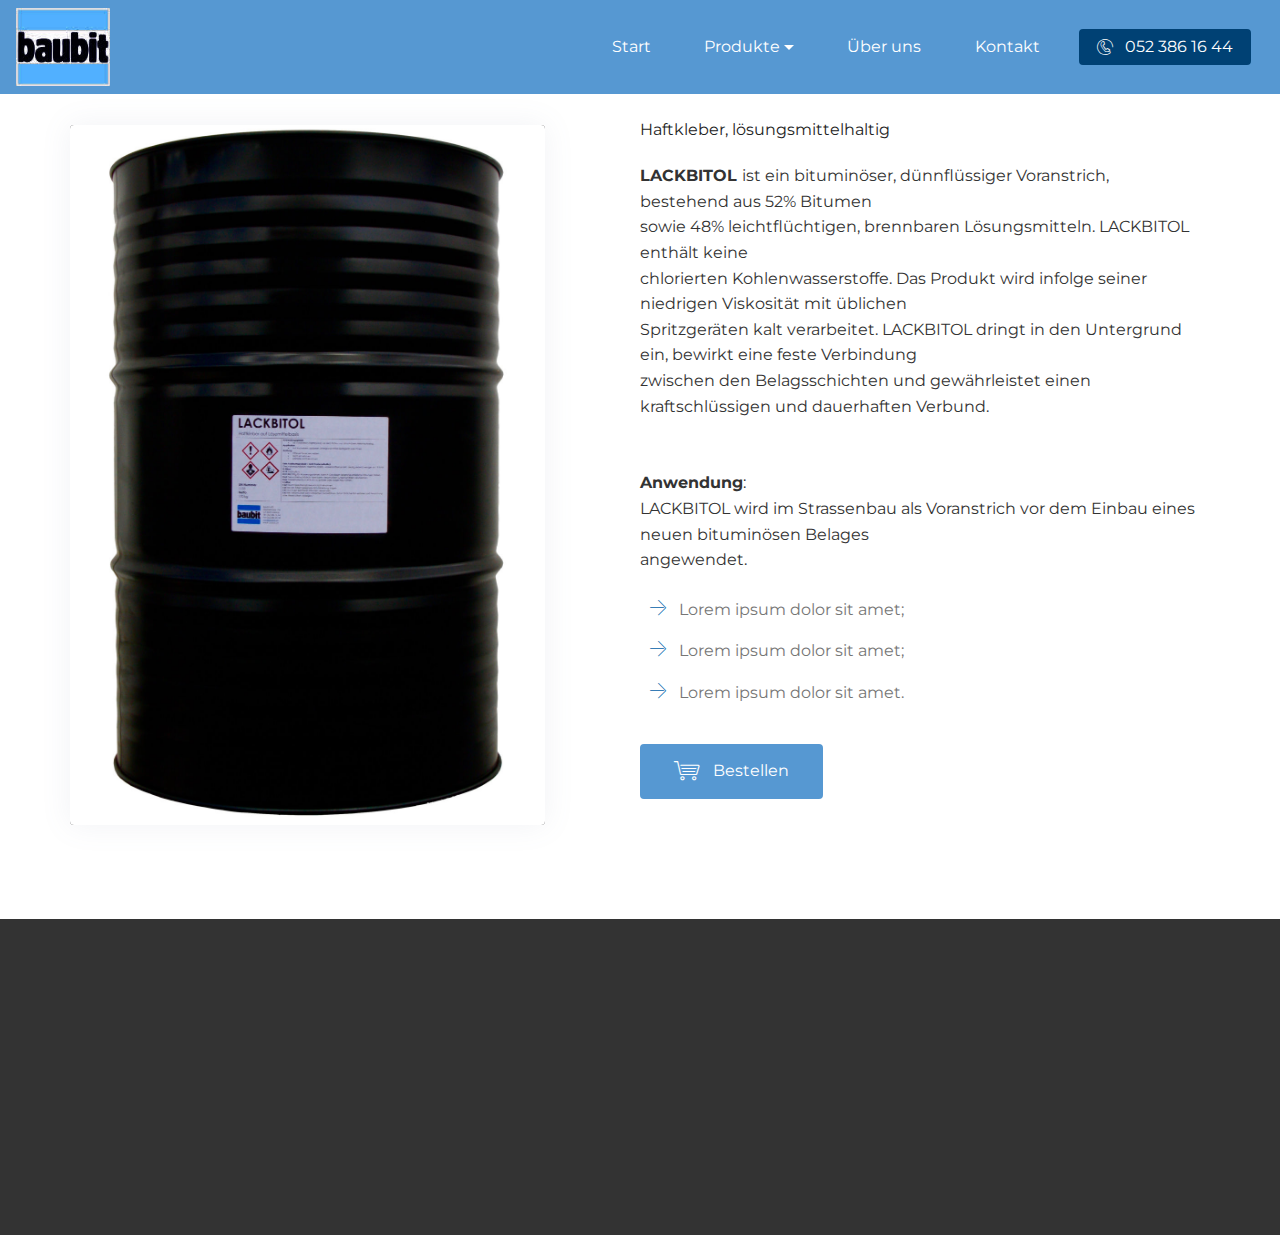
==== commit 1e5120a5: "create github pages" ====
--- a/page1.html
+++ b/page1.html
@@ -74,9 +74,23 @@
 
     <div class="container">
         <div class="row main-row">
+            <div class="mbr-figure col-lg-5">
+            	<div class="mbr-figure__img" style="background: #FFF;  display: flex; justify-content: center; align-items: center;">
+                    <img src="assets/images/lackbitol-950x1539.jpg" alt="LACKBITOL Haftkleber" title="LACKBITOL Haftkleber, " style="max-height: 700px; max-width: 95%; width: auto;">
+                </div>
+            	
+            </div>
+            
             <div class="text-block mb-4 col-lg-6">
-                <h2 class="mb-4 mbr-fonts-style mbr-section-title display-2">Analysis business process</h2>
-                <h3 class="mbr-fonts-style mbr-text section-text align-left  display-7">Lorem ipsum dolor sit amet, consectetur adipisicing elit. Totam perferendis laborum sed rerum, asperiores, unde obcaecati eos ut, impedit tempore quam numquam earum recusandae, consequatur maxime praesentium animi doloribus soluta!</h3>
+                <h2 class="mb-4 mbr-fonts-style mbr-section-title display-2">Haftkleber, lösungsmittelhaltig</h2>
+                <h3 class="mbr-fonts-style mbr-text section-text align-left  display-7"><strong>LACKBITOL </strong>ist ein bituminöser, dünnflüssiger Voranstrich, bestehend aus 52% Bitumen
+<div>sowie 48% leichtflüchtigen, brennbaren Lösungsmitteln. LACKBITOL enthält keine
+</div><div>chlorierten Kohlenwasserstoffe. Das Produkt wird infolge seiner niedrigen Viskosität mit üblichen
+</div><div>Spritzgeräten kalt verarbeitet. LACKBITOL dringt in den Untergrund ein, bewirkt eine feste Verbindung
+</div><div>zwischen den Belagsschichten und gewährleistet einen kraftschlüssigen und dauerhaften Verbund.
+</div><br><div><br></div><div><strong>Anwendung</strong>:
+</div><div>LACKBITOL wird im Strassenbau als Voranstrich vor dem Einbau eines neuen bituminösen Belages
+</div><div>angewendet.</div></h3>
                 <div class="mbr-text counter-container col-12  mbr-fonts-style display-7">
                     <ul>
                         <li>Lorem ipsum dolor sit amet;</li>
@@ -87,12 +101,7 @@
                 <div class="mbr-section-btn align-left pt-3"><a class="btn btn-md btn-primary display-4" href="#"><span class="mbri-shopping-cart mbr-iconfont mbr-iconfont-btn"></span>Bestellen</a></div>
             </div>
      
-            <div class="mbr-figure col-lg-5">
-            	<div class="mbr-figure__img">
-                    <img src="assets/images/03.jpg" alt="">
-                </div>
-            	
-            </div>
+            
 
         </div>
     </div>
--- a/assets/mobirise/css/mbr-additional.css
+++ b/assets/mobirise/css/mbr-additional.css
@@ -2920,8 +2920,6 @@
 .cid-rR91F9csyk .main-row {
   -webkit-justify-content: space-between;
   justify-content: space-between;
-  -webkit-flex-direction: row-reverse;
-  -ms-flex-direction: row-reverse;
 }
 .cid-rR91F9csyk .section-text {
   color: #333333;
@@ -2931,8 +2929,6 @@
 }
 .cid-rR91F9csyk .text-block {
   padding-left: 0;
-  padding-right: 0;
-  padding-left: 1.5rem;
 }
 .cid-rR91F9csyk .mbr-section-btn {
   margin-left: -0.8rem;
--- a/assets/mobirise/css/mbr-additional.css
+++ b/assets/mobirise/css/mbr-additional.css
@@ -2920,8 +2920,6 @@
 .cid-rR91F9csyk .main-row {
   -webkit-justify-content: space-between;
   justify-content: space-between;
-  -webkit-flex-direction: row-reverse;
-  -ms-flex-direction: row-reverse;
 }
 .cid-rR91F9csyk .section-text {
   color: #333333;
@@ -2931,8 +2929,6 @@
 }
 .cid-rR91F9csyk .text-block {
   padding-left: 0;
-  padding-right: 0;
-  padding-left: 1.5rem;
 }
 .cid-rR91F9csyk .mbr-section-btn {
   margin-left: -0.8rem;
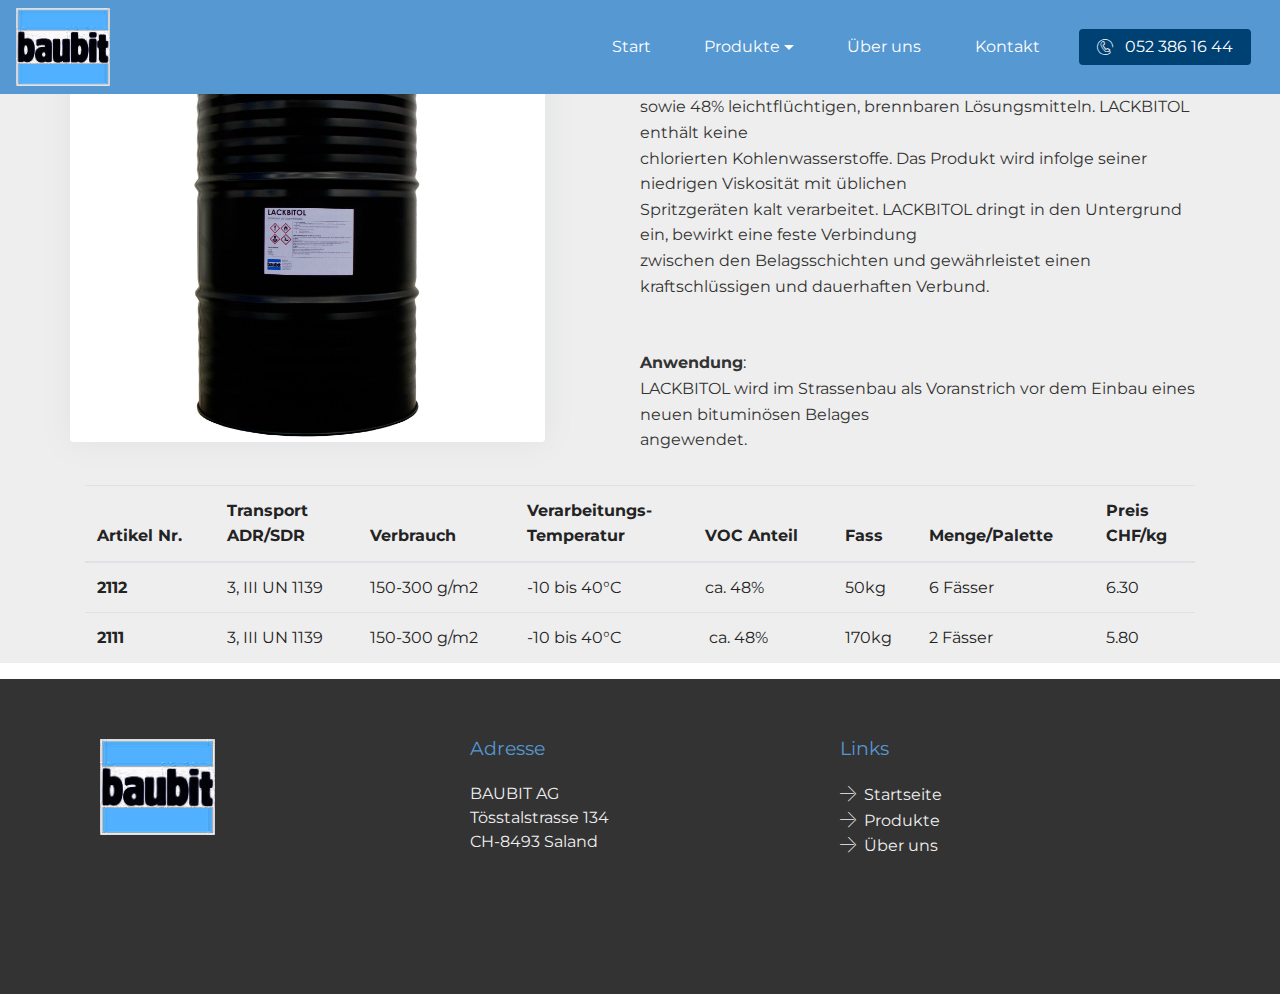
==== commit a51e079e: "create github pages" ====
--- a/page1.html
+++ b/page1.html
@@ -53,9 +53,9 @@
                     <a class="nav-link link text-white display-4" href="#">
                         Start</a>
                 </li>
-                <li class="nav-item dropdown">
+                <li class="nav-item dropdown open">
                     <a class="nav-link link text-white dropdown-toggle display-4" href="#" data-toggle="dropdown-submenu" aria-expanded="true">
-                        Produkte</a><div class="dropdown-menu"><a class="text-white dropdown-item display-4" href="#">Haftkleber</a><a class="text-white dropdown-item display-4" href="#" aria-expanded="false">Kantenkleber &amp; Fugenband</a><a class="text-white dropdown-item display-4" href="#" aria-expanded="false">Bitumenschlamm &amp; Randversiegelung</a><a class="text-white dropdown-item display-4" href="#" aria-expanded="false">Vergussmasse heiss</a><a class="text-white dropdown-item display-4" href="#" aria-expanded="false">Vergussmasse kalt</a><a class="text-white dropdown-item display-4" href="#" aria-expanded="false">Haftgrund &amp; Unterfüllprofile</a><a class="text-white dropdown-item display-4" href="#" aria-expanded="false">Kaltbelag &amp; Voranstrich</a><a class="text-white dropdown-item display-4" href="#" aria-expanded="false">Reparatur- &amp; Ausgleichsmörtel</a><a class="text-white dropdown-item display-4" href="#" aria-expanded="false">Pflastermörtel</a><a class="text-white dropdown-item display-4" href="#" aria-expanded="false">Reinigungs- und Trennmittel</a><a class="text-white dropdown-item display-4" href="#" aria-expanded="false">Geräte Mieten</a><a class="text-white dropdown-item display-4" href="#" aria-expanded="false">Geräte Kaufen</a></div>
+                        Produkte</a><div class="dropdown-menu"><a class="text-white dropdown-item display-4" href="page1.html">Haftkleber</a><a class="text-white dropdown-item display-4" href="#" aria-expanded="false">Kantenkleber &amp; Fugenband</a><a class="text-white dropdown-item display-4" href="#" aria-expanded="false">Bitumenschlamm &amp; Randversiegelung</a><a class="text-white dropdown-item display-4" href="#" aria-expanded="false">Vergussmasse heiss</a><a class="text-white dropdown-item display-4" href="#" aria-expanded="false">Vergussmasse kalt</a><a class="text-white dropdown-item display-4" href="#" aria-expanded="false">Haftgrund &amp; Unterfüllprofile</a><a class="text-white dropdown-item display-4" href="#" aria-expanded="false">Kaltbelag &amp; Voranstrich</a><a class="text-white dropdown-item display-4" href="#" aria-expanded="false">Reparatur- &amp; Ausgleichsmörtel</a><a class="text-white dropdown-item display-4" href="#" aria-expanded="false">Pflastermörtel</a><a class="text-white dropdown-item display-4" href="#" aria-expanded="false">Reinigungs- und Trennmittel</a><a class="text-white dropdown-item display-4" href="#" aria-expanded="false">Geräte Mieten</a><a class="text-white dropdown-item display-4" href="#" aria-expanded="false">Geräte Kaufen</a></div>
                 </li>
                 <li class="nav-item">
                     <a class="nav-link link text-white display-4" href="#">Über uns</a>
@@ -76,7 +76,7 @@
         <div class="row main-row">
             <div class="mbr-figure col-lg-5">
             	<div class="mbr-figure__img" style="background: #FFF;  display: flex; justify-content: center; align-items: center;">
-                    <img src="assets/images/lackbitol-950x1539.jpg" alt="LACKBITOL Haftkleber" title="LACKBITOL Haftkleber, " style="max-height: 700px; max-width: 95%; width: auto;">
+                    <img src="assets/images/lackbitol-950x1539.jpg" alt="LACKBITOL Haftkleber" title="LACKBITOL Haftkleber, " style="max-height: 400px; max-width: 95%; width: auto;">
                 </div>
             	
             </div>
@@ -91,18 +91,48 @@
 </div><br><div><br></div><div><strong>Anwendung</strong>:
 </div><div>LACKBITOL wird im Strassenbau als Voranstrich vor dem Einbau eines neuen bituminösen Belages
 </div><div>angewendet.</div></h3>
-                <div class="mbr-text counter-container col-12  mbr-fonts-style display-7">
-                    <ul>
-                        <li>Lorem ipsum dolor sit amet;</li>
-                        <li>Lorem ipsum dolor sit amet;</li>
-                        <li>Lorem ipsum dolor sit amet.</li>
-                    </ul>
-                </div>
-                <div class="mbr-section-btn align-left pt-3"><a class="btn btn-md btn-primary display-4" href="#"><span class="mbri-shopping-cart mbr-iconfont mbr-iconfont-btn"></span>Bestellen</a></div>
+                
             </div>
      
             
 
+        </div>
+        <div class="table-responsive-xl mbr-text  mbr-fonts-style display-8">
+          <table class="table">
+              <thead>
+                <tr>
+                  <th scope="col">Artikel Nr.</th>
+                    <th scope="col">Transport<br>ADR/SDR</th>
+                  <th scope="col">Verbrauch</th>
+                  <th scope="col">Verarbeitungs-<br>Temperatur</th>
+                  <th scope="col">VOC Anteil</th>
+                    <th scope="col">Fass</th>
+                    <th scope="col">Menge/Palette</th>
+                    <th scope="col">Preis<br>CHF/kg</th>
+                </tr>
+              </thead>
+              <tbody>
+                <tr>
+                  <th scope="row">2112</th><td>3, III UN 1139</td>
+                  <td>150-300 g/m2</td>
+                  <td>-10 bis 40°C</td>
+                  <td>ca. 48%</td>
+                  <td>50kg</td>
+                  <td>6 Fässer</td><td>6.30</td>
+                </tr>
+                <tr>
+                  <th scope="row">2111</th>
+                  <td>3, III UN 1139</td>
+                  <td>150-300 g/m2</td>
+                  <td>-10 bis 40°C</td>
+                  <td>&nbsp;ca. 48%</td>
+                  <td>170kg</td>
+                  <td>2 Fässer</td>
+                  <td>5.80</td>
+                </tr>
+                
+              </tbody>
+          </table>
         </div>
     </div>
 </section>
--- a/assets/socicon/css/styles.css
+++ b/assets/socicon/css/styles.css
@@ -1,15 +1,15 @@
 @charset "UTF-8";
 
 @font-face {
-  font-family: "socicon";
-  src:url("../fonts/socicon.eot");
-  src:url("../fonts/socicon.eot?#iefix") format("embedded-opentype"),
-    url("../fonts/socicon.woff") format("woff"),
-    url("../fonts/socicon.ttf") format("truetype"),
-    url("../fonts/socicon.svg#socicon") format("svg");
+  font-family: 'Socicon';
+  src:  url('../fonts/socicon.eot');
+  src:  url('../fonts/socicon.eot?#iefix') format('embedded-opentype'),
+    url('../fonts/socicon.woff2') format('woff2'),
+    url('../fonts/socicon.ttf') format('truetype'),
+    url('../fonts/socicon.woff') format('woff'),
+    url('../fonts/socicon.svg#socicon') format('svg');
   font-weight: normal;
   font-style: normal;
-
 }
 
 [data-icon]:before {
@@ -25,520 +25,909 @@
   -moz-osx-font-smoothing: grayscale;
 }
 
-[class^="socicon-"]:before,
-[class*=" socicon-"]:before {
-  font-family: "socicon" !important;
-  font-style: normal !important;
-  font-weight: normal !important;
-  font-variant: normal !important;
-  text-transform: none !important;
+[class^="socicon-"], [class*=" socicon-"] {
+  /* use !important to prevent issues with browser extensions that change fonts */
+  font-family: 'Socicon' !important;
   speak: none;
+  font-style: normal;
+  font-weight: normal;
+  font-variant: normal;
+  text-transform: none;
   line-height: 1;
+
+  /* Better Font Rendering =========== */
   -webkit-font-smoothing: antialiased;
   -moz-osx-font-smoothing: grayscale;
 }
 
-.socicon-modelmayhem:before {
+.socicon-eitaa:before {
+  content: "\e97c";
+}
+.socicon-soroush:before {
+  content: "\e97d";
+}
+.socicon-bale:before {
+  content: "\e97e";
+}
+.socicon-zazzle:before {
+  content: "\e97b";
+}
+.socicon-society6:before {
+  content: "\e97a";
+}
+.socicon-redbubble:before {
+  content: "\e979";
+}
+.socicon-avvo:before {
+  content: "\e978";
+}
+.socicon-stitcher:before {
+  content: "\e977";
+}
+.socicon-googlehangouts:before {
+  content: "\e974";
+}
+.socicon-dlive:before {
+  content: "\e975";
+}
+.socicon-vsco:before {
+  content: "\e976";
+}
+.socicon-flipboard:before {
+  content: "\e973";
+}
+.socicon-ubuntu:before {
+  content: "\e958";
+}
+.socicon-artstation:before {
+  content: "\e959";
+}
+.socicon-invision:before {
+  content: "\e95a";
+}
+.socicon-torial:before {
+  content: "\e95b";
+}
+.socicon-collectorz:before {
+  content: "\e95c";
+}
+.socicon-seenthis:before {
+  content: "\e95d";
+}
+.socicon-googleplaymusic:before {
+  content: "\e95e";
+}
+.socicon-debian:before {
+  content: "\e95f";
+}
+.socicon-filmfreeway:before {
+  content: "\e960";
+}
+.socicon-gnome:before {
+  content: "\e961";
+}
+.socicon-itchio:before {
+  content: "\e962";
+}
+.socicon-jamendo:before {
+  content: "\e963";
+}
+.socicon-mix:before {
+  content: "\e964";
+}
+.socicon-sharepoint:before {
+  content: "\e965";
+}
+.socicon-tinder:before {
+  content: "\e966";
+}
+.socicon-windguru:before {
+  content: "\e967";
+}
+.socicon-cdbaby:before {
+  content: "\e968";
+}
+.socicon-elementaryos:before {
+  content: "\e969";
+}
+.socicon-stage32:before {
+  content: "\e96a";
+}
+.socicon-tiktok:before {
+  content: "\e96b";
+}
+.socicon-gitter:before {
+  content: "\e96c";
+}
+.socicon-letterboxd:before {
+  content: "\e96d";
+}
+.socicon-threema:before {
+  content: "\e96e";
+}
+.socicon-splice:before {
+  content: "\e96f";
+}
+.socicon-metapop:before {
+  content: "\e970";
+}
+.socicon-naver:before {
+  content: "\e971";
+}
+.socicon-remote:before {
+  content: "\e972";
+}
+.socicon-internet:before {
+  content: "\e957";
+}
+.socicon-moddb:before {
+  content: "\e94b";
+}
+.socicon-indiedb:before {
+  content: "\e94c";
+}
+.socicon-traxsource:before {
+  content: "\e94d";
+}
+.socicon-gamefor:before {
+  content: "\e94e";
+}
+.socicon-pixiv:before {
+  content: "\e94f";
+}
+.socicon-myanimelist:before {
+  content: "\e950";
+}
+.socicon-blackberry:before {
+  content: "\e951";
+}
+.socicon-wickr:before {
+  content: "\e952";
+}
+.socicon-spip:before {
+  content: "\e953";
+}
+.socicon-napster:before {
+  content: "\e954";
+}
+.socicon-beatport:before {
+  content: "\e955";
+}
+.socicon-hackerone:before {
+  content: "\e956";
+}
+.socicon-hackernews:before {
+  content: "\e946";
+}
+.socicon-smashwords:before {
+  content: "\e947";
+}
+.socicon-kobo:before {
+  content: "\e948";
+}
+.socicon-bookbub:before {
+  content: "\e949";
+}
+.socicon-mailru:before {
+  content: "\e94a";
+}
+.socicon-gitlab:before {
+  content: "\e945";
+}
+.socicon-instructables:before {
+  content: "\e944";
+}
+.socicon-portfolio:before {
+  content: "\e943";
+}
+.socicon-codered:before {
+  content: "\e940";
+}
+.socicon-origin:before {
+  content: "\e941";
+}
+.socicon-nextdoor:before {
+  content: "\e942";
+}
+.socicon-udemy:before {
+  content: "\e93f";
+}
+.socicon-livemaster:before {
+  content: "\e93e";
+}
+.socicon-crunchbase:before {
+  content: "\e93b";
+}
+.socicon-homefy:before {
+  content: "\e93c";
+}
+.socicon-calendly:before {
+  content: "\e93d";
+}
+.socicon-realtor:before {
+  content: "\e90f";
+}
+.socicon-tidal:before {
+  content: "\e910";
+}
+.socicon-qobuz:before {
+  content: "\e911";
+}
+.socicon-natgeo:before {
+  content: "\e912";
+}
+.socicon-mastodon:before {
+  content: "\e913";
+}
+.socicon-unsplash:before {
+  content: "\e914";
+}
+.socicon-homeadvisor:before {
+  content: "\e915";
+}
+.socicon-angieslist:before {
+  content: "\e916";
+}
+.socicon-codepen:before {
+  content: "\e917";
+}
+.socicon-slack:before {
+  content: "\e918";
+}
+.socicon-openaigym:before {
+  content: "\e919";
+}
+.socicon-logmein:before {
+  content: "\e91a";
+}
+.socicon-fiverr:before {
+  content: "\e91b";
+}
+.socicon-gotomeeting:before {
+  content: "\e91c";
+}
+.socicon-aliexpress:before {
+  content: "\e91d";
+}
+.socicon-guru:before {
+  content: "\e91e";
+}
+.socicon-appstore:before {
+  content: "\e91f";
+}
+.socicon-homes:before {
+  content: "\e920";
+}
+.socicon-zoom:before {
+  content: "\e921";
+}
+.socicon-alibaba:before {
+  content: "\e922";
+}
+.socicon-craigslist:before {
+  content: "\e923";
+}
+.socicon-wix:before {
+  content: "\e924";
+}
+.socicon-redfin:before {
+  content: "\e925";
+}
+.socicon-googlecalendar:before {
+  content: "\e926";
+}
+.socicon-shopify:before {
+  content: "\e927";
+}
+.socicon-freelancer:before {
+  content: "\e928";
+}
+.socicon-seedrs:before {
+  content: "\e929";
+}
+.socicon-bing:before {
+  content: "\e92a";
+}
+.socicon-doodle:before {
+  content: "\e92b";
+}
+.socicon-bonanza:before {
+  content: "\e92c";
+}
+.socicon-squarespace:before {
+  content: "\e92d";
+}
+.socicon-toptal:before {
+  content: "\e92e";
+}
+.socicon-gust:before {
+  content: "\e92f";
+}
+.socicon-ask:before {
+  content: "\e930";
+}
+.socicon-trulia:before {
+  content: "\e931";
+}
+.socicon-loomly:before {
+  content: "\e932";
+}
+.socicon-ghost:before {
+  content: "\e933";
+}
+.socicon-upwork:before {
+  content: "\e934";
+}
+.socicon-fundable:before {
+  content: "\e935";
+}
+.socicon-booking:before {
+  content: "\e936";
+}
+.socicon-googlemaps:before {
+  content: "\e937";
+}
+.socicon-zillow:before {
+  content: "\e938";
+}
+.socicon-niconico:before {
+  content: "\e939";
+}
+.socicon-toneden:before {
+  content: "\e93a";
+}
+.socicon-augment:before {
+  content: "\e908";
+}
+.socicon-bitbucket:before {
+  content: "\e909";
+}
+.socicon-fyuse:before {
+  content: "\e90a";
+}
+.socicon-yt-gaming:before {
+  content: "\e90b";
+}
+.socicon-sketchfab:before {
+  content: "\e90c";
+}
+.socicon-mobcrush:before {
+  content: "\e90d";
+}
+.socicon-microsoft:before {
+  content: "\e90e";
+}
+.socicon-pandora:before {
+  content: "\e907";
+}
+.socicon-messenger:before {
+  content: "\e906";
+}
+.socicon-gamewisp:before {
+  content: "\e905";
+}
+.socicon-bloglovin:before {
+  content: "\e904";
+}
+.socicon-tunein:before {
+  content: "\e903";
+}
+.socicon-gamejolt:before {
+  content: "\e901";
+}
+.socicon-trello:before {
+  content: "\e902";
+}
+.socicon-spreadshirt:before {
+  content: "\e900";
+}
+.socicon-500px:before {
   content: "\e000";
 }
-.socicon-mixcloud:before {
+.socicon-8tracks:before {
   content: "\e001";
 }
+.socicon-airbnb:before {
+  content: "\e002";
+}
+.socicon-alliance:before {
+  content: "\e003";
+}
+.socicon-amazon:before {
+  content: "\e004";
+}
+.socicon-amplement:before {
+  content: "\e005";
+}
+.socicon-android:before {
+  content: "\e006";
+}
+.socicon-angellist:before {
+  content: "\e007";
+}
+.socicon-apple:before {
+  content: "\e008";
+}
+.socicon-appnet:before {
+  content: "\e009";
+}
+.socicon-baidu:before {
+  content: "\e00a";
+}
+.socicon-bandcamp:before {
+  content: "\e00b";
+}
+.socicon-battlenet:before {
+  content: "\e00c";
+}
+.socicon-mixer:before {
+  content: "\e00d";
+}
+.socicon-bebee:before {
+  content: "\e00e";
+}
+.socicon-bebo:before {
+  content: "\e00f";
+}
+.socicon-behance:before {
+  content: "\e010";
+}
+.socicon-blizzard:before {
+  content: "\e011";
+}
+.socicon-blogger:before {
+  content: "\e012";
+}
+.socicon-buffer:before {
+  content: "\e013";
+}
+.socicon-chrome:before {
+  content: "\e014";
+}
+.socicon-coderwall:before {
+  content: "\e015";
+}
+.socicon-curse:before {
+  content: "\e016";
+}
+.socicon-dailymotion:before {
+  content: "\e017";
+}
+.socicon-deezer:before {
+  content: "\e018";
+}
+.socicon-delicious:before {
+  content: "\e019";
+}
+.socicon-deviantart:before {
+  content: "\e01a";
+}
+.socicon-diablo:before {
+  content: "\e01b";
+}
+.socicon-digg:before {
+  content: "\e01c";
+}
+.socicon-discord:before {
+  content: "\e01d";
+}
+.socicon-disqus:before {
+  content: "\e01e";
+}
+.socicon-douban:before {
+  content: "\e01f";
+}
+.socicon-draugiem:before {
+  content: "\e020";
+}
+.socicon-dribbble:before {
+  content: "\e021";
+}
 .socicon-drupal:before {
-  content: "\e002";
-}
-.socicon-swarm:before {
-  content: "\e003";
-}
-.socicon-istock:before {
-  content: "\e004";
-}
-.socicon-yammer:before {
-  content: "\e005";
+  content: "\e022";
+}
+.socicon-ebay:before {
+  content: "\e023";
 }
 .socicon-ello:before {
-  content: "\e006";
-}
-.socicon-stackoverflow:before {
-  content: "\e007";
-}
-.socicon-persona:before {
-  content: "\e008";
-}
-.socicon-triplej:before {
-  content: "\e009";
-}
-.socicon-houzz:before {
-  content: "\e00a";
-}
-.socicon-rss:before {
-  content: "\e00b";
-}
-.socicon-paypal:before {
-  content: "\e00c";
-}
-.socicon-odnoklassniki:before {
-  content: "\e00d";
-}
-.socicon-airbnb:before {
-  content: "\e00e";
-}
-.socicon-periscope:before {
-  content: "\e00f";
-}
-.socicon-outlook:before {
-  content: "\e010";
-}
-.socicon-coderwall:before {
-  content: "\e011";
-}
-.socicon-tripadvisor:before {
-  content: "\e012";
-}
-.socicon-appnet:before {
-  content: "\e013";
-}
-.socicon-goodreads:before {
-  content: "\e014";
-}
-.socicon-tripit:before {
-  content: "\e015";
-}
-.socicon-lanyrd:before {
-  content: "\e016";
-}
-.socicon-slideshare:before {
-  content: "\e017";
-}
-.socicon-buffer:before {
-  content: "\e018";
-}
-.socicon-disqus:before {
-  content: "\e019";
-}
-.socicon-vkontakte:before {
-  content: "\e01a";
-}
-.socicon-whatsapp:before {
-  content: "\e01b";
-}
-.socicon-patreon:before {
-  content: "\e01c";
-}
-.socicon-storehouse:before {
-  content: "\e01d";
-}
-.socicon-pocket:before {
-  content: "\e01e";
-}
-.socicon-mail:before {
-  content: "\e01f";
-}
-.socicon-blogger:before {
-  content: "\e020";
-}
-.socicon-technorati:before {
-  content: "\e021";
-}
-.socicon-reddit:before {
-  content: "\e022";
-}
-.socicon-dribbble:before {
-  content: "\e023";
-}
-.socicon-stumbleupon:before {
   content: "\e024";
 }
-.socicon-digg:before {
+.socicon-endomodo:before {
   content: "\e025";
 }
 .socicon-envato:before {
   content: "\e026";
 }
-.socicon-behance:before {
+.socicon-etsy:before {
   content: "\e027";
 }
-.socicon-delicious:before {
+.socicon-facebook:before {
   content: "\e028";
 }
-.socicon-deviantart:before {
+.socicon-feedburner:before {
   content: "\e029";
 }
+.socicon-filmweb:before {
+  content: "\e02a";
+}
+.socicon-firefox:before {
+  content: "\e02b";
+}
+.socicon-flattr:before {
+  content: "\e02c";
+}
+.socicon-flickr:before {
+  content: "\e02d";
+}
+.socicon-formulr:before {
+  content: "\e02e";
+}
 .socicon-forrst:before {
-  content: "\e02a";
+  content: "\e02f";
+}
+.socicon-foursquare:before {
+  content: "\e030";
+}
+.socicon-friendfeed:before {
+  content: "\e031";
+}
+.socicon-github:before {
+  content: "\e032";
+}
+.socicon-goodreads:before {
+  content: "\e033";
+}
+.socicon-google:before {
+  content: "\e034";
+}
+.socicon-googlescholar:before {
+  content: "\e035";
+}
+.socicon-googlegroups:before {
+  content: "\e036";
+}
+.socicon-googlephotos:before {
+  content: "\e037";
+}
+.socicon-googleplus:before {
+  content: "\e038";
+}
+.socicon-grooveshark:before {
+  content: "\e039";
+}
+.socicon-hackerrank:before {
+  content: "\e03a";
+}
+.socicon-hearthstone:before {
+  content: "\e03b";
+}
+.socicon-hellocoton:before {
+  content: "\e03c";
+}
+.socicon-heroes:before {
+  content: "\e03d";
+}
+.socicon-smashcast:before {
+  content: "\e03e";
+}
+.socicon-horde:before {
+  content: "\e03f";
+}
+.socicon-houzz:before {
+  content: "\e040";
+}
+.socicon-icq:before {
+  content: "\e041";
+}
+.socicon-identica:before {
+  content: "\e042";
+}
+.socicon-imdb:before {
+  content: "\e043";
+}
+.socicon-instagram:before {
+  content: "\e044";
+}
+.socicon-issuu:before {
+  content: "\e045";
+}
+.socicon-istock:before {
+  content: "\e046";
+}
+.socicon-itunes:before {
+  content: "\e047";
+}
+.socicon-keybase:before {
+  content: "\e048";
+}
+.socicon-lanyrd:before {
+  content: "\e049";
+}
+.socicon-lastfm:before {
+  content: "\e04a";
+}
+.socicon-line:before {
+  content: "\e04b";
+}
+.socicon-linkedin:before {
+  content: "\e04c";
+}
+.socicon-livejournal:before {
+  content: "\e04d";
+}
+.socicon-lyft:before {
+  content: "\e04e";
+}
+.socicon-macos:before {
+  content: "\e04f";
+}
+.socicon-mail:before {
+  content: "\e050";
+}
+.socicon-medium:before {
+  content: "\e051";
+}
+.socicon-meetup:before {
+  content: "\e052";
+}
+.socicon-mixcloud:before {
+  content: "\e053";
+}
+.socicon-modelmayhem:before {
+  content: "\e054";
+}
+.socicon-mumble:before {
+  content: "\e055";
+}
+.socicon-myspace:before {
+  content: "\e056";
+}
+.socicon-newsvine:before {
+  content: "\e057";
+}
+.socicon-nintendo:before {
+  content: "\e058";
+}
+.socicon-npm:before {
+  content: "\e059";
+}
+.socicon-odnoklassniki:before {
+  content: "\e05a";
+}
+.socicon-openid:before {
+  content: "\e05b";
+}
+.socicon-opera:before {
+  content: "\e05c";
+}
+.socicon-outlook:before {
+  content: "\e05d";
+}
+.socicon-overwatch:before {
+  content: "\e05e";
+}
+.socicon-patreon:before {
+  content: "\e05f";
+}
+.socicon-paypal:before {
+  content: "\e060";
+}
+.socicon-periscope:before {
+  content: "\e061";
+}
+.socicon-persona:before {
+  content: "\e062";
+}
+.socicon-pinterest:before {
+  content: "\e063";
 }
 .socicon-play:before {
-  content: "\e02b";
+  content: "\e064";
+}
+.socicon-player:before {
+  content: "\e065";
+}
+.socicon-playstation:before {
+  content: "\e066";
+}
+.socicon-pocket:before {
+  content: "\e067";
+}
+.socicon-qq:before {
+  content: "\e068";
+}
+.socicon-quora:before {
+  content: "\e069";
+}
+.socicon-raidcall:before {
+  content: "\e06a";
+}
+.socicon-ravelry:before {
+  content: "\e06b";
+}
+.socicon-reddit:before {
+  content: "\e06c";
+}
+.socicon-renren:before {
+  content: "\e06d";
+}
+.socicon-researchgate:before {
+  content: "\e06e";
+}
+.socicon-residentadvisor:before {
+  content: "\e06f";
+}
+.socicon-reverbnation:before {
+  content: "\e070";
+}
+.socicon-rss:before {
+  content: "\e071";
+}
+.socicon-sharethis:before {
+  content: "\e072";
+}
+.socicon-skype:before {
+  content: "\e073";
+}
+.socicon-slideshare:before {
+  content: "\e074";
+}
+.socicon-smugmug:before {
+  content: "\e075";
+}
+.socicon-snapchat:before {
+  content: "\e076";
+}
+.socicon-songkick:before {
+  content: "\e077";
+}
+.socicon-soundcloud:before {
+  content: "\e078";
+}
+.socicon-spotify:before {
+  content: "\e079";
+}
+.socicon-stackexchange:before {
+  content: "\e07a";
+}
+.socicon-stackoverflow:before {
+  content: "\e07b";
+}
+.socicon-starcraft:before {
+  content: "\e07c";
+}
+.socicon-stayfriends:before {
+  content: "\e07d";
+}
+.socicon-steam:before {
+  content: "\e07e";
+}
+.socicon-storehouse:before {
+  content: "\e07f";
+}
+.socicon-strava:before {
+  content: "\e080";
+}
+.socicon-streamjar:before {
+  content: "\e081";
+}
+.socicon-stumbleupon:before {
+  content: "\e082";
+}
+.socicon-swarm:before {
+  content: "\e083";
+}
+.socicon-teamspeak:before {
+  content: "\e084";
+}
+.socicon-teamviewer:before {
+  content: "\e085";
+}
+.socicon-technorati:before {
+  content: "\e086";
+}
+.socicon-telegram:before {
+  content: "\e087";
+}
+.socicon-tripadvisor:before {
+  content: "\e088";
+}
+.socicon-tripit:before {
+  content: "\e089";
+}
+.socicon-triplej:before {
+  content: "\e08a";
+}
+.socicon-tumblr:before {
+  content: "\e08b";
+}
+.socicon-twitch:before {
+  content: "\e08c";
+}
+.socicon-twitter:before {
+  content: "\e08d";
+}
+.socicon-uber:before {
+  content: "\e08e";
+}
+.socicon-ventrilo:before {
+  content: "\e08f";
+}
+.socicon-viadeo:before {
+  content: "\e090";
+}
+.socicon-viber:before {
+  content: "\e091";
+}
+.socicon-viewbug:before {
+  content: "\e092";
+}
+.socicon-vimeo:before {
+  content: "\e093";
+}
+.socicon-vine:before {
+  content: "\e094";
+}
+.socicon-vkontakte:before {
+  content: "\e095";
+}
+.socicon-warcraft:before {
+  content: "\e096";
+}
+.socicon-wechat:before {
+  content: "\e097";
+}
+.socicon-weibo:before {
+  content: "\e098";
+}
+.socicon-whatsapp:before {
+  content: "\e099";
+}
+.socicon-wikipedia:before {
+  content: "\e09a";
+}
+.socicon-windows:before {
+  content: "\e09b";
+}
+.socicon-wordpress:before {
+  content: "\e09c";
+}
+.socicon-wykop:before {
+  content: "\e09d";
+}
+.socicon-xbox:before {
+  content: "\e09e";
+}
+.socicon-xing:before {
+  content: "\e09f";
+}
+.socicon-yahoo:before {
+  content: "\e0a0";
+}
+.socicon-yammer:before {
+  content: "\e0a1";
+}
+.socicon-yandex:before {
+  content: "\e0a2";
+}
+.socicon-yelp:before {
+  content: "\e0a3";
+}
+.socicon-younow:before {
+  content: "\e0a4";
+}
+.socicon-youtube:before {
+  content: "\e0a5";
+}
+.socicon-zapier:before {
+  content: "\e0a6";
 }
 .socicon-zerply:before {
-  content: "\e02c";
-}
-.socicon-wikipedia:before {
-  content: "\e02d";
-}
-.socicon-apple:before {
-  content: "\e02e";
-}
-.socicon-flattr:before {
-  content: "\e02f";
-}
-.socicon-github:before {
-  content: "\e030";
-}
-.socicon-renren:before {
-  content: "\e031";
-}
-.socicon-friendfeed:before {
-  content: "\e032";
-}
-.socicon-newsvine:before {
-  content: "\e033";
-}
-.socicon-identica:before {
-  content: "\e034";
-}
-.socicon-bebo:before {
-  content: "\e035";
+  content: "\e0a7";
+}
+.socicon-zomato:before {
+  content: "\e0a8";
 }
 .socicon-zynga:before {
-  content: "\e036";
-}
-.socicon-steam:before {
-  content: "\e037";
-}
-.socicon-xbox:before {
-  content: "\e038";
-}
-.socicon-windows:before {
-  content: "\e039";
-}
-.socicon-qq:before {
-  content: "\e03a";
-}
-.socicon-douban:before {
-  content: "\e03b";
-}
-.socicon-meetup:before {
-  content: "\e03c";
-}
-.socicon-playstation:before {
-  content: "\e03d";
-}
-.socicon-android:before {
-  content: "\e03e";
-}
-.socicon-snapchat:before {
-  content: "\e03f";
-}
-.socicon-twitter:before {
-  content: "\e040";
-}
-.socicon-facebook:before {
-  content: "\e041";
-}
-.socicon-googleplus:before {
-  content: "\e042";
-}
-.socicon-pinterest:before {
-  content: "\e043";
-}
-.socicon-foursquare:before {
-  content: "\e044";
-}
-.socicon-yahoo:before {
-  content: "\e045";
-}
-.socicon-skype:before {
-  content: "\e046";
-}
-.socicon-yelp:before {
-  content: "\e047";
-}
-.socicon-feedburner:before {
-  content: "\e048";
-}
-.socicon-linkedin:before {
-  content: "\e049";
-}
-.socicon-viadeo:before {
-  content: "\e04a";
-}
-.socicon-xing:before {
-  content: "\e04b";
-}
-.socicon-myspace:before {
-  content: "\e04c";
-}
-.socicon-soundcloud:before {
-  content: "\e04d";
-}
-.socicon-spotify:before {
-  content: "\e04e";
-}
-.socicon-grooveshark:before {
-  content: "\e04f";
-}
-.socicon-lastfm:before {
-  content: "\e050";
-}
-.socicon-youtube:before {
-  content: "\e051";
-}
-.socicon-vimeo:before {
-  content: "\e052";
-}
-.socicon-dailymotion:before {
-  content: "\e053";
-}
-.socicon-vine:before {
-  content: "\e054";
-}
-.socicon-flickr:before {
-  content: "\e055";
-}
-.socicon-500px:before {
-  content: "\e056";
-}
-.socicon-wordpress:before {
-  content: "\e058";
-}
-.socicon-tumblr:before {
-  content: "\e059";
-}
-.socicon-twitch:before {
-  content: "\e05a";
-}
-.socicon-8tracks:before {
-  content: "\e05b";
-}
-.socicon-amazon:before {
-  content: "\e05c";
-}
-.socicon-icq:before {
-  content: "\e05d";
-}
-.socicon-smugmug:before {
-  content: "\e05e";
-}
-.socicon-ravelry:before {
-  content: "\e05f";
-}
-.socicon-weibo:before {
-  content: "\e060";
-}
-.socicon-baidu:before {
-  content: "\e061";
-}
-.socicon-angellist:before {
-  content: "\e062";
-}
-.socicon-ebay:before {
-  content: "\e063";
-}
-.socicon-imdb:before {
-  content: "\e064";
-}
-.socicon-stayfriends:before {
-  content: "\e065";
-}
-.socicon-residentadvisor:before {
-  content: "\e066";
-}
-.socicon-google:before {
-  content: "\e067";
-}
-.socicon-yandex:before {
-  content: "\e068";
-}
-.socicon-sharethis:before {
-  content: "\e069";
-}
-.socicon-bandcamp:before {
-  content: "\e06a";
-}
-.socicon-itunes:before {
-  content: "\e06b";
-}
-.socicon-deezer:before {
-  content: "\e06c";
-}
-.socicon-telegram:before {
-  content: "\e06e";
-}
-.socicon-openid:before {
-  content: "\e06f";
-}
-.socicon-amplement:before {
-  content: "\e070";
-}
-.socicon-viber:before {
-  content: "\e071";
-}
-.socicon-zomato:before {
-  content: "\e072";
-}
-.socicon-draugiem:before {
-  content: "\e074";
-}
-.socicon-endomodo:before {
-  content: "\e075";
-}
-.socicon-filmweb:before {
-  content: "\e076";
-}
-.socicon-stackexchange:before {
-  content: "\e077";
-}
-.socicon-wykop:before {
-  content: "\e078";
-}
-.socicon-teamspeak:before {
-  content: "\e079";
-}
-.socicon-teamviewer:before {
-  content: "\e07a";
-}
-.socicon-ventrilo:before {
-  content: "\e07b";
-}
-.socicon-younow:before {
-  content: "\e07c";
-}
-.socicon-raidcall:before {
-  content: "\e07d";
-}
-.socicon-mumble:before {
-  content: "\e07e";
-}
-.socicon-medium:before {
-  content: "\e06d";
-}
-.socicon-bebee:before {
-  content: "\e07f";
-}
-.socicon-hitbox:before {
-  content: "\e080";
-}
-.socicon-reverbnation:before {
-  content: "\e081";
-}
-.socicon-formulr:before {
-  content: "\e082";
-}
-.socicon-instagram:before {
-  content: "\e057";
-}
-.socicon-battlenet:before {
-  content: "\e083";
-}
-.socicon-chrome:before {
-  content: "\e084";
-}
-.socicon-discord:before {
-  content: "\e086";
-}
-.socicon-issuu:before {
-  content: "\e087";
-}
-.socicon-macos:before {
-  content: "\e088";
-}
-.socicon-firefox:before {
-  content: "\e089";
-}
-.socicon-opera:before {
-  content: "\e08d";
-}
-.socicon-keybase:before {
-  content: "\e090";
-}
-.socicon-alliance:before {
-  content: "\e091";
-}
-.socicon-livejournal:before {
-  content: "\e092";
-}
-.socicon-googlephotos:before {
-  content: "\e093";
-}
-.socicon-horde:before {
-  content: "\e094";
-}
-.socicon-etsy:before {
-  content: "\e095";
-}
-.socicon-zapier:before {
-  content: "\e096";
-}
-.socicon-google-scholar:before {
-  content: "\e097";
-}
-.socicon-researchgate:before {
-  content: "\e098";
-}
-.socicon-wechat:before {
-  content: "\e099";
-}
-.socicon-strava:before {
-  content: "\e09a";
-}
-.socicon-line:before {
-  content: "\e09b";
-}
-.socicon-lyft:before {
-  content: "\e09c";
-}
-.socicon-uber:before {
-  content: "\e09d";
-}
-.socicon-songkick:before {
-  content: "\e09e";
-}
-.socicon-viewbug:before {
-  content: "\e09f";
-}
-.socicon-googlegroups:before {
-  content: "\e0a0";
-}
-.socicon-quora:before {
-  content: "\e073";
-}
-.socicon-diablo:before {
-  content: "\e085";
-}
-.socicon-blizzard:before {
-  content: "\e0a1";
-}
-.socicon-hearthstone:before {
-  content: "\e08b";
-}
-.socicon-heroes:before {
-  content: "\e08a";
-}
-.socicon-overwatch:before {
-  content: "\e08c";
-}
-.socicon-warcraft:before {
-  content: "\e08e";
-}
-.socicon-starcraft:before {
-  content: "\e08f";
-}
-.socicon-beam:before {
-  content: "\e0a2";
-}
-.socicon-curse:before {
-  content: "\e0a3";
-}
-.socicon-player:before {
-  content: "\e0a4";
-}
-.socicon-streamjar:before {
-  content: "\e0a5";
-}
-.socicon-nintendo:before {
-  content: "\e0a6";
-}
-.socicon-hellocoton:before {
-  content: "\e0a7";
-}
+  content: "\e0a9";
+}
--- a/assets/mobirise/css/mbr-additional.css
+++ b/assets/mobirise/css/mbr-additional.css
@@ -2912,73 +2912,152 @@
   display: none; }
 
 /*# sourceMappingURL=style.css.map */
+@primaryColor: #5698d2;
+@secondaryColor: #5698d2;
+@successColor: #97d1ff;
+@infoColor: #004174;
+@warningColor: #C1C1C1;
+@dangerColor: #444444;
+@mainFont: Montserrat;
+@display1Font: 'Montserrat', sans-serif;
+@display1Size: 3;
+@display2Font: 'Montserrat', sans-serif;
+@display2Size: 1.8;
+@display5Font: 'Montserrat', sans-serif;
+@display5Size: 1.2;
+@display7Font: 'Montserrat', sans-serif;
+@display7Size: 1;
+@display4Font: 'Montserrat', sans-serif;
+@display4Size: 1;
+@isRoundedButtons: false;
+@isAnimatedOnScroll: true;
+@isScrollToTopButton: true;
+@arrowColor: #5698d2;
+@isPublish: true;
+
 .cid-rR91F9csyk {
-  padding-top: 120px;
-  padding-bottom: 90px;
-  background-color: #ffffff;
-}
-.cid-rR91F9csyk .main-row {
+@paddingTop: 6;
+@paddingBottom: 6;
+@showTitle: true;
+@showSubtitle: true;
+@showButtons: false;
+@cardText: false;
+@cardBg: #333333;
+@tableText: true;
+@reverseContent: false;
+@uname__12: "file:///C:/Users/delvi/AppData/Local/Mobirise.com/Mobirise/facebook_0040delvita_002enet/addons/businessm4/components/features16/../_images/background8.jpg";
+@uname__13: true;
+@uname__14: #ffffff;
+@bg-value: #ffffff;
+@bg-type: "color";
+@bg-color-value: #ffffff;
+@bg-parallax: false;
+@gradientBg: false;
+@color2: #1ec5bf;
+@overlay: true;
+@overlayColor: #ffffff;
+@overlayColor2: #ffffff;
+@overlayOpacity: 0.8;
+
+padding-top: (@paddingTop * 20px);
+padding-bottom: (@paddingBottom * 15px);
+& when (@bg-type = 'color') {
+  background-color: @bg-value;
+  & when (@gradientBg) {
+    background: linear-gradient(90deg, @bg-value, @color2);
+  }
+}
+& when (@bg-type = 'image') {
+  background-image: url(../../../@bg-value);
+}
+.main-row {
   -webkit-justify-content: space-between;
   justify-content: space-between;
-}
-.cid-rR91F9csyk .section-text {
+  & when (@reverseContent) {
+    -webkit-flex-direction: row-reverse;
+    -ms-flex-direction: row-reverse;
+  }
+}
+.section-text {
   color: #333333;
 }
-.cid-rR91F9csyk .mbr-overlay {
-  background: linear-gradient(90deg, #ffffff, #ffffff);
-}
-.cid-rR91F9csyk .text-block {
+.mbr-overlay {
+  background: linear-gradient(90deg, @overlayColor, @overlayColor2);
+}
+.text-block {
   padding-left: 0;
-}
-.cid-rR91F9csyk .mbr-section-btn {
+  & when (@reverseContent) {
+    padding-right: 0;
+    padding-left: 1.5rem;
+  }
+}
+.mbr-section-btn {
   margin-left: -0.8rem;
 }
-.cid-rR91F9csyk .mbr-figure {
-  background: #333333;
+.mbr-figure {
+  background: @cardBg;
   overflow: hidden;
   border-radius: .25rem;
   box-shadow: 0px 0px 30px rgba(115, 128, 157, 0.1);
   padding: 0 !important;
-}
-.cid-rR91F9csyk .mbr-figure .card-text {
-  padding: 2rem;
-}
-.cid-rR91F9csyk .counter-container {
+  & .card-text {
+    padding: 2rem;
+  }
+}
+.counter-container {
   color: #767676;
   padding-top: 1rem;
-}
-.cid-rR91F9csyk .counter-container ul {
-  margin-bottom: 0;
-  padding-left: 1.5rem;
-}
-.cid-rR91F9csyk .counter-container ul li {
-  margin-bottom: 1rem;
-  list-style: none;
-}
-.cid-rR91F9csyk .counter-container ul li:before {
-  font-family: MobiriseIcons !important;
-  content: '\e966';
-  position: absolute;
-  left: 0px;
-  padding-top: 2px;
-  display: inline-block;
-  text-align: center;
-  margin: 4px 10px;
-  line-height: 10px;
-  transition: all .2s;
-  width: 16px;
-  height: 16px;
-  font-size: 16px !important;
-  font-weight: 500;
-  background: none;
-  color: #005fa9;
+  ul {
+    margin-bottom: 0;
+    padding-left: 1.5rem;
+    li {
+      margin-bottom: 1rem;
+      & when (@stylizedCounters) {
+        list-style: none;
+        &:before {
+          font-family: MobiriseIcons !important;
+          content: '\e966';
+          position: absolute;
+          left: 0px;
+          padding-top: 2px;
+          display: inline-block;
+          text-align: center;
+          margin: 4px 10px;
+          line-height: 10px;
+          transition: all .2s;
+          width: 16px;
+          height: 16px;
+          font-size: 16px !important;
+          font-weight: 500;
+          background: none;
+          color: @counterColor;
+        }
+      }
+    }
+  }
 }
 @media (max-width: 767px) {
-  .cid-rR91F9csyk .mbr-text {
+  .mbr-text {
     text-align: center;
   }
 }
-.cid-rJrnICzHxX .dropdown-item:before {
+}
+
+.cid-rJrnICzHxX {
+@showLogo: true;
+@logoSize: 4.9;
+@showBrand: false;
+@showItems: true;
+@showIcons: false;
+@iconsAmount: "3";
+@showButtons: true;
+@sticky: true;
+@collapsed: false;
+@transparent: false;
+@hamburgerColor: #ffffff;
+@menuBgColor: #5698d2;
+
+.dropdown-item:before {
   font-family: MobiriseIcons !important;
   content: '\e966';
   display: inline-block;
@@ -2996,22 +3075,19 @@
   -moz-transition: all 0.25s ease-in-out;
   transition: all 0.25s ease-in-out;
 }
-.cid-rJrnICzHxX .nav-item,
-.cid-rJrnICzHxX .nav-link,
-.cid-rJrnICzHxX .navbar-caption {
+.nav-item,.nav-link,.navbar-caption {
   font-weight: normal;
 }
-.cid-rJrnICzHxX .nav-item:focus,
-.cid-rJrnICzHxX .nav-link:focus {
+.nav-item:focus, .nav-link:focus {
   outline: none;
 }
 @media (min-width: 992px) {
-  .cid-rJrnICzHxX .dropdown-item:hover:before {
+  .dropdown-item:hover:before {
     -webkit-transform: scale(1, 1);
     transform: scale(1, 1);
   }
 }
-.cid-rJrnICzHxX .dropdown .dropdown-menu .dropdown-item {
+.dropdown .dropdown-menu .dropdown-item {
   display: flex;
   -webkit-align-items: center;
   align-items: center;
@@ -3020,152 +3096,178 @@
   -moz-transition: all 0.25s ease-in-out;
   transition: all 0.25s ease-in-out;
   border-bottom: 1px solid #fff;
-}
-.cid-rJrnICzHxX .dropdown .dropdown-menu .dropdown-item::after {
-  right: 1rem;
-}
-.cid-rJrnICzHxX .dropdown .dropdown-menu .dropdown-item:hover .mbr-iconfont:before {
-  -webkit-transform: scale(0, 1);
-  transform: scale(0, 1);
-}
-.cid-rJrnICzHxX .dropdown .dropdown-menu .dropdown-item.dropdown-toggle:before {
-  display: none;
-}
-.cid-rJrnICzHxX .dropdown .dropdown-menu .dropdown-item .mbr-iconfont {
-  margin-left: -1.8rem;
-  padding-right: 1rem;
-  font-size: inherit;
-}
-.cid-rJrnICzHxX .dropdown .dropdown-menu .dropdown-item .mbr-iconfont:before {
-  display: inline-block;
-  -webkit-transform: scale(1, 1);
-  transform: scale(1, 1);
-  -webkit-transition: all 0.25s ease-in-out;
-  -moz-transition: all 0.25s ease-in-out;
-  transition: all 0.25s ease-in-out;
-}
-.cid-rJrnICzHxX .collapsed .dropdown-menu .dropdown-item:before {
-  display: none;
-}
-.cid-rJrnICzHxX .collapsed .dropdown .dropdown-menu .dropdown-item {
-  padding: 0.235em 1.5em 0.235em 1.5em !important;
-  transition: none;
-  margin: 0 !important;
-}
-.cid-rJrnICzHxX .navbar {
+  &::after {
+    right: 1rem;
+  }
+  &:hover {
+    .mbr-iconfont:before {
+      -webkit-transform: scale(0, 1);
+      transform: scale(0, 1);
+    }
+  }
+  &.dropdown-toggle {
+    &:before {
+      display: none;
+    }
+  }
+  .mbr-iconfont {
+    margin-left: -1.8rem;
+    padding-right: 1rem;
+    font-size: inherit;
+    &:before {
+      display: inline-block;
+      -webkit-transform: scale(1, 1);
+      transform: scale(1, 1);
+      -webkit-transition: all 0.25s ease-in-out;
+      -moz-transition: all 0.25s ease-in-out;
+      transition: all 0.25s ease-in-out;
+    }
+  }
+}
+.collapsed {
+  .dropdown-menu .dropdown-item:before {
+    display: none;
+  }
+  .dropdown .dropdown-menu .dropdown-item {
+    padding: 0.235em 1.5em 0.235em 1.5em !important;
+    transition: none;
+    margin: 0 !important;
+  }
+}
+.navbar {
   min-height: 77px;
   transition: all .3s;
-  background: #5698d2;
-}
-.cid-rJrnICzHxX .navbar.opened {
-  transition: all .3s;
-  background: #5698d2 !important;
-}
-.cid-rJrnICzHxX .navbar .dropdown-item {
-  padding: .235rem 2.5rem .235rem 1.5rem;
-}
-.cid-rJrnICzHxX .navbar .navbar-collapse {
-  -webkit-justify-content: flex-end;
-  justify-content: flex-end;
-  z-index: 1;
-}
-.cid-rJrnICzHxX .navbar.collapsed .nav-item .nav-link::before {
-  display: none;
-}
-.cid-rJrnICzHxX .navbar.collapsed.opened .dropdown-menu {
-  top: 0;
-}
-@media (min-width: 992px) {
-  .cid-rJrnICzHxX .navbar.collapsed.opened:not(.navbar-short) .navbar-collapse {
-    max-height: calc(100vh - 4.9rem - 1rem);
-  }
-}
-.cid-rJrnICzHxX .navbar.collapsed .dropdown-menu {
-  background: transparent !important;
-}
-.cid-rJrnICzHxX .navbar.collapsed .dropdown-menu .dropdown-submenu {
-  left: 0 !important;
-}
-.cid-rJrnICzHxX .navbar.collapsed .dropdown-menu .dropdown-toggle[data-toggle="dropdown-submenu"]:after {
-  margin-left: .25rem;
-  border-top: 0.35em solid;
-  border-right: 0.35em solid transparent;
-  border-left: 0.35em solid transparent;
-  border-bottom: 0;
-  top: 55%;
-}
-.cid-rJrnICzHxX .navbar.collapsed ul.navbar-nav li {
-  margin: auto;
-}
-.cid-rJrnICzHxX .navbar.collapsed .dropdown-menu .dropdown-item {
-  padding: .25rem 1.5rem;
-  text-align: center;
-  -webkit-justify-content: center;
-  justify-content: center;
-}
-.cid-rJrnICzHxX .navbar.collapsed .icons-menu {
-  padding-left: 0;
-  padding-top: .5rem;
-  padding-bottom: .5rem;
-}
-@media (max-width: 991px) {
-  .cid-rJrnICzHxX .navbar .nav-item .nav-link::before {
-    display: none;
-  }
-  .cid-rJrnICzHxX .navbar.opened .dropdown-menu {
-    top: 0;
-  }
-  .cid-rJrnICzHxX .navbar .dropdown-menu {
-    background: transparent !important;
-  }
-  .cid-rJrnICzHxX .navbar .dropdown-menu .dropdown-submenu {
-    left: 0 !important;
-  }
-  .cid-rJrnICzHxX .navbar .dropdown-menu .dropdown-toggle[data-toggle="dropdown-submenu"]:after {
-    margin-left: .25rem;
-    border-top: 0.35em solid;
-    border-right: 0.35em solid transparent;
-    border-left: 0.35em solid transparent;
-    border-bottom: 0;
-    top: 55%;
-  }
-  .cid-rJrnICzHxX .navbar .navbar-logo img {
-    height: 3.8rem !important;
-  }
-  .cid-rJrnICzHxX .navbar ul.navbar-nav li {
-    margin: auto;
-  }
-  .cid-rJrnICzHxX .navbar .dropdown-menu .dropdown-item {
-    padding: .25rem 1.5rem !important;
-  }
-  .cid-rJrnICzHxX .navbar .navbar-brand {
-    -webkit-flex-shrink: initial;
-    flex-shrink: initial;
-    -webkit-flex-basis: auto;
-    flex-basis: auto;
-    word-break: break-word;
-  }
-  .cid-rJrnICzHxX .navbar .navbar-toggler {
-    -webkit-flex-basis: auto;
-    flex-basis: auto;
-  }
-  .cid-rJrnICzHxX .navbar .icons-menu {
-    padding-left: 0;
-    padding-top: .5rem;
-    padding-bottom: .5rem;
-  }
-}
-.cid-rJrnICzHxX .navbar.navbar-short {
-  background: #5698d2 !important;
-  min-height: 60px;
-}
-.cid-rJrnICzHxX .navbar.navbar-short .navbar-logo img {
-  height: 3rem !important;
-}
-.cid-rJrnICzHxX .navbar.navbar-short .navbar-brand {
-  padding: 0;
-}
-.cid-rJrnICzHxX .navbar-brand {
+  background: @menuBgColor;
+  & when (@transparent) {
+    background: none;
+  }
+  &.opened {
+    transition: all .3s;
+    background: @menuBgColor !important;
+  }
+  .dropdown-item {
+    padding: .235rem 2.5rem .235rem 1.5rem;
+  }
+  .navbar-collapse {
+    -webkit-justify-content: flex-end;
+    justify-content: flex-end;
+    z-index: 1;
+    & when not (@showItems) {
+      display: none !important;
+    }
+  }
+  &.collapsed {
+    .nav-item .nav-link::before {
+      display: none;
+    }
+    &.opened {
+      .dropdown-menu {
+        top: 0;
+      }
+      @media (min-width: 992px) {
+        &:not(.navbar-short) .navbar-collapse when (@showLogo) {
+          max-height: ~"calc(100vh - @{logoSize}rem - 1rem)";
+        }
+      }
+    }
+    .dropdown-menu {
+      background: transparent !important;
+      .dropdown-submenu {
+        left: 0 !important;
+      }
+      .dropdown-toggle[data-toggle="dropdown-submenu"]:after {
+        margin-left: .25rem;
+        border-top: 0.35em solid;
+        border-right: 0.35em solid transparent;
+        border-left: 0.35em solid transparent;
+        border-bottom: 0;
+        top: 55%;
+      }
+    }
+    ul.navbar-nav {
+      li {
+        margin: auto;
+      }
+    }
+    .dropdown-menu .dropdown-item {
+      padding: .25rem 1.5rem;
+      text-align: center;
+      -webkit-justify-content: center;
+      justify-content: center;
+    }
+    .icons-menu {
+      padding-left: 0;
+      padding-top: .5rem;
+      padding-bottom: .5rem;
+    }
+  }
+  @media (max-width: 991px) {
+    .nav-item .nav-link::before {
+      display: none;
+    }
+    &.opened {
+      .dropdown-menu {
+        top: 0;
+      }
+    }
+    .dropdown-menu {
+      background: transparent !important;
+      .dropdown-submenu {
+        left: 0 !important;
+      }
+      .dropdown-toggle[data-toggle="dropdown-submenu"]:after {
+        margin-left: .25rem;
+        border-top: 0.35em solid;
+        border-right: 0.35em solid transparent;
+        border-left: 0.35em solid transparent;
+        border-bottom: 0;
+        top: 55%;
+      }
+    }
+    .navbar-logo {
+      img {
+        height: 3.8rem !important;
+      }
+    }
+    ul.navbar-nav {
+      li {
+        margin: auto;
+      }
+    }
+    .dropdown-menu .dropdown-item {
+      padding: .25rem 1.5rem !important;
+    }
+    .navbar-brand {
+      -webkit-flex-shrink: initial;
+      flex-shrink: initial;
+      -webkit-flex-basis: auto;
+      flex-basis: auto;
+      word-break: break-word;
+    }
+    .navbar-toggler {
+      -webkit-flex-basis: auto;
+      flex-basis: auto;
+    }
+    .icons-menu {
+      padding-left: 0;
+      padding-top: .5rem;
+      padding-bottom: .5rem;
+    }
+  }
+  &.navbar-short {
+    background: @menuBgColor !important;
+    min-height: 60px;
+    .navbar-logo {
+      img {
+        height: 3rem !important;
+      }
+    }
+    .navbar-brand {
+      padding: 0;
+    }
+  }
+}
+.navbar-brand {
   -webkit-flex-shrink: 0;
   flex-shrink: 0;
   -webkit-align-items: center;
@@ -3175,42 +3277,43 @@
   transition: all .3s;
   word-break: break-word;
   z-index: 1;
-}
-.cid-rJrnICzHxX .navbar-brand .navbar-caption {
-  line-height: inherit !important;
-}
-.cid-rJrnICzHxX .navbar-brand .navbar-logo a {
-  outline: none;
-}
-.cid-rJrnICzHxX .dropdown-item.active,
-.cid-rJrnICzHxX .dropdown-item:active {
+  .navbar-caption {
+    line-height: inherit !important;
+  }
+  .navbar-logo a {
+    outline: none;
+  }
+}
+.dropdown-item.active,.dropdown-item:active {
   background-color: transparent;
 }
-.cid-rJrnICzHxX .nav-dropdown .link.dropdown-toggle {
+.nav-dropdown .link.dropdown-toggle {
   margin-right: 1.667em;
-}
-.cid-rJrnICzHxX .nav-dropdown .link.dropdown-toggle[aria-expanded="true"] {
-  margin-right: 0;
-  padding: 0.667em 1.667em;
-}
-.cid-rJrnICzHxX .navbar.navbar-expand-lg .dropdown .dropdown-menu {
-  background: #5698d2;
-}
-.cid-rJrnICzHxX .navbar.navbar-expand-lg .dropdown .dropdown-menu .dropdown-submenu {
-  margin: 0;
-  left: 100%;
-}
-.cid-rJrnICzHxX .navbar .dropdown.open > .dropdown-menu {
+  &[aria-expanded="true"] {
+    margin-right: 0;
+    padding: 0.667em 1.667em;
+  }
+}
+.navbar.navbar-expand-lg .dropdown {
+  .dropdown-menu {
+    background: @menuBgColor;
+    .dropdown-submenu {
+      margin: 0;
+      left: 100%;
+    }
+  }
+}
+.navbar .dropdown.open > .dropdown-menu {
   display: block;
 }
-.cid-rJrnICzHxX ul.navbar-nav {
+ul.navbar-nav {
   -webkit-flex-wrap: wrap;
   flex-wrap: wrap;
 }
-.cid-rJrnICzHxX .navbar-buttons {
+.navbar-buttons {
   text-align: center;
 }
-.cid-rJrnICzHxX button.navbar-toggler {
+button.navbar-toggler {
   outline: none;
   width: 31px;
   height: 20px;
@@ -3219,75 +3322,79 @@
   position: relative;
   -webkit-align-self: center;
   align-self: center;
-}
-.cid-rJrnICzHxX button.navbar-toggler .hamburger span {
-  position: absolute;
-  right: 0;
-  width: 30px;
-  height: 2px;
-  border-right: 5px;
-  background-color: #ffffff;
-}
-.cid-rJrnICzHxX button.navbar-toggler .hamburger span:nth-child(1) {
-  top: 0;
-  transition: all .2s;
-}
-.cid-rJrnICzHxX button.navbar-toggler .hamburger span:nth-child(2) {
-  top: 8px;
-  transition: all .15s;
-}
-.cid-rJrnICzHxX button.navbar-toggler .hamburger span:nth-child(3) {
-  top: 8px;
-  transition: all .15s;
-}
-.cid-rJrnICzHxX button.navbar-toggler .hamburger span:nth-child(4) {
-  top: 16px;
-  transition: all .2s;
-}
-.cid-rJrnICzHxX nav.opened .hamburger span:nth-child(1) {
-  top: 8px;
-  width: 0;
-  opacity: 0;
-  right: 50%;
-  transition: all .2s;
-}
-.cid-rJrnICzHxX nav.opened .hamburger span:nth-child(2) {
-  -webkit-transform: rotate(45deg);
-  transform: rotate(45deg);
-  transition: all .25s;
-}
-.cid-rJrnICzHxX nav.opened .hamburger span:nth-child(3) {
-  -webkit-transform: rotate(-45deg);
-  transform: rotate(-45deg);
-  transition: all .25s;
-}
-.cid-rJrnICzHxX nav.opened .hamburger span:nth-child(4) {
-  top: 8px;
-  width: 0;
-  opacity: 0;
-  right: 50%;
-  transition: all .2s;
-}
-.cid-rJrnICzHxX .navbar-dropdown {
+  .hamburger span {
+    position: absolute;
+    right: 0;
+    width: 30px;
+    height: 2px;
+    border-right: 5px;
+    background-color: @hamburgerColor;
+    &:nth-child(1) {
+      top: 0;
+      transition: all .2s;
+    }
+    &:nth-child(2) {
+      top: 8px;
+      transition: all .15s;
+    }
+    &:nth-child(3) {
+      top: 8px;
+      transition: all .15s;
+    }
+    &:nth-child(4) {
+      top: 16px;
+      transition: all .2s;
+    }
+  }
+}
+nav.opened .hamburger span {
+  &:nth-child(1) {
+    top: 8px;
+    width: 0;
+    opacity: 0;
+    right: 50%;
+    transition: all .2s;
+  }
+  &:nth-child(2) {
+    -webkit-transform: rotate(45deg);
+    transform: rotate(45deg);
+    transition: all .25s;
+  }
+  &:nth-child(3) {
+    -webkit-transform: rotate(-45deg);
+    transform: rotate(-45deg);
+    transition: all .25s;
+  }
+  &:nth-child(4) {
+    top: 8px;
+    width: 0;
+    opacity: 0;
+    right: 50%;
+    transition: all .2s;
+  }
+}
+.navbar-dropdown {
   padding: .5rem 1rem;
-  position: fixed;
-}
-.cid-rJrnICzHxX a.nav-link {
+  & when (@sticky) {
+    position: fixed;
+  }
+}
+a.nav-link {
   -webkit-justify-content: center;
   justify-content: center;
   display: flex;
   -webkit-align-items: center;
   align-items: center;
 }
-.cid-rJrnICzHxX .mbr-iconfont {
+.mbr-iconfont {
   font-size: 1rem;
   color: #ffffff;
   display: inline-flex;
 }
-.cid-rJrnICzHxX .soc-item {
+.soc-item {
   margin: .5rem .3rem;
 }
-.cid-rJrnICzHxX .icons-menu {
+.icons-menu {
   -webkit-flex-wrap: wrap;
   flex-wrap: wrap;
   display: flex;
@@ -3298,125 +3405,149 @@
   -webkit-align-items: center;
   align-items: center;
 }
-@media screen and (-ms-high-contrast: active), (-ms-high-contrast: none) {
-  .cid-rJrnICzHxX .navbar {
+@media screen and (~'-ms-high-contrast: active'), (~'-ms-high-contrast: none') {
+  .navbar {
     height: 77px;
-  }
-  .cid-rJrnICzHxX .navbar.opened {
-    height: auto;
-  }
-  .cid-rJrnICzHxX .nav-item .nav-link:hover::before {
+    &.opened {
+      height: auto;
+    }
+  }
+  .nav-item .nav-link:hover::before {
     width: 175%;
-    max-width: calc(100% + 2rem);
+    max-width: calc(100% ~'+' 2rem);
     left: -1rem;
   }
 }
+}
+
 .cid-rR7wCORO4v {
-  padding-top: 60px;
-  padding-bottom: 60px;
-  background-color: #333333;
-}
-@media (max-width: 767px) {
-  .cid-rR7wCORO4v .content {
+@paddingTop: 4;
+@paddingBottom: 4;
+@showText: true;
+@showIcons: false;
+@columns: "2";
+@contactList: 2;
+@showCopyright: false;
+@iconsCount: "6";
+@reveal: false;
+@uname__8: "file:///C:/Users/delvi/AppData/Local/Mobirise.com/Mobirise/facebook_0040delvita_002enet/addons/businessm4/components/footer3/../_images/background6.jpg";
+@uname__9: false;
+@uname__10: #333333;
+@bg-value: #333333;
+@bg-type: "color";
+@bg-color-value: #333333;
+@bg-parallax: false;
+@overlay: false;
+@overlayColor: #ffffff;
+@overlayOpacity: 0.5;
+
+padding-top: (@paddingTop * 15px);
+padding-bottom: (@paddingBottom * 15px);
+& when (@bg-type = 'image') {
+  background-image: url(../../../@bg-value);
+}
+& when (@bg-type = 'color') {
+  background-color: @bg-value;
+}
+.content {
+  @media (max-width: 767px) {
     text-align: center;
-  }
-  .cid-rR7wCORO4v .content > div:not(:last-child) {
-    margin-bottom: 2rem;
-  }
-}
-.cid-rR7wCORO4v .logo-subtitle {
+    > div:not(:last-child) {
+      margin-bottom: 2rem;
+    }
+  }
+}
+.logo-subtitle {
   color: #8d97ad;
 }
-.cid-rR7wCORO4v .media-wrap {
+.media-wrap {
   padding-bottom: 2rem;
-}
-@media (max-width: 767px) {
-  .cid-rR7wCORO4v .media-wrap {
+  @media (max-width: 767px) {
     margin-bottom: 1rem;
   }
-}
-.cid-rR7wCORO4v .media-wrap .mbr-iconfont-logo {
-  font-size: 7.5rem;
-  color: #f36;
-}
-.cid-rR7wCORO4v .media-wrap img {
-  height: 6rem;
-}
-@media (max-width: 767px) {
-  .cid-rR7wCORO4v .footer-lower .copyright {
-    margin-bottom: 1rem;
-    text-align: center;
-  }
-}
-.cid-rR7wCORO4v .footer-lower hr {
-  margin: 1rem 0;
-  border-color: #efefef;
-  opacity: .05;
-}
-.cid-rR7wCORO4v .footer-lower .social-list {
-  padding-left: 0;
-  margin-bottom: 0;
-  list-style: none;
+  .mbr-iconfont-logo {
+    font-size: 7.5rem;
+    color: #f36;
+  }
+  img {
+    height: 6rem;
+  }
+}
+.footer-lower {
+  .copyright {
+    @media (max-width: 767px) {
+      margin-bottom: 1rem;
+      text-align: center;
+    }
+  }
+  hr {
+    margin: 1rem 0;
+    border-color: #efefef;
+    opacity: .05;
+  }
+  .social-list {
+    padding-left: 0;
+    margin-bottom: 0;
+    list-style: none;
+    display: flex;
+    -webkit-flex-wrap: wrap;
+    flex-wrap: wrap;
+    -webkit-justify-content: flex-end;
+    justify-content: flex-end;
+    .mbr-iconfont-social {
+      font-size: 1.3rem;
+      color: #232323;
+    }
+    .soc-item {
+      margin: 0 .5rem;
+    }
+    a {
+      margin: 0;
+      opacity: .5;
+      -webkit-transition: .2s linear;
+      transition: .2s linear;
+      &:hover {
+        opacity: 1;
+      }
+    }
+    @media (max-width: 767px) {
+      -webkit-justify-content: center;
+      justify-content: center;
+    }
+  }
+}
+.list-item {
   display: flex;
-  -webkit-flex-wrap: wrap;
-  flex-wrap: wrap;
-  -webkit-justify-content: flex-end;
-  justify-content: flex-end;
-}
-.cid-rR7wCORO4v .footer-lower .social-list .mbr-iconfont-social {
-  font-size: 1.3rem;
-  color: #232323;
-}
-.cid-rR7wCORO4v .footer-lower .social-list .soc-item {
-  margin: 0 .5rem;
-}
-.cid-rR7wCORO4v .footer-lower .social-list a {
-  margin: 0;
-  opacity: .5;
-  -webkit-transition: .2s linear;
-  transition: .2s linear;
-}
-.cid-rR7wCORO4v .footer-lower .social-list a:hover {
-  opacity: 1;
-}
-@media (max-width: 767px) {
-  .cid-rR7wCORO4v .footer-lower .social-list {
-    -webkit-justify-content: center;
-    justify-content: center;
-  }
-}
-.cid-rR7wCORO4v .list-item {
-  display: flex;
-}
-.cid-rR7wCORO4v .list-item .mbr-iconfont {
-  padding-right: 1rem;
-  font-size: 24px;
-  color: #188ef4;
-}
-.cid-rR7wCORO4v ul.list {
+  .mbr-iconfont {
+    padding-right: 1rem;
+    font-size: 24px;
+    color: #188ef4;
+  }
+}
+ul.list {
   list-style-type: none;
   padding: 0;
   margin: 0;
-}
-.cid-rR7wCORO4v ul.list li {
-  display: flex;
-  word-break: break-all;
-}
-.cid-rR7wCORO4v ul.list li::before {
-  font-family: MobiriseIcons !important;
-  content: '\e966';
-  padding-right: .5rem;
-}
-.cid-rR7wCORO4v .column-title {
+  li {
+    display: flex;
+    word-break: break-all;
+  }
+  li::before {
+    font-family: MobiriseIcons !important;
+    content: '\e966';
+    padding-right: .5rem;
+  }
+}
+.column-title {
   color: #5698d2;
 }
-.cid-rR7wCORO4v P {
+P {
   color: #efefef;
 }
-.cid-rR7wCORO4v .mbr-text {
+.mbr-text {
   color: #efefef;
 }
-.cid-rR7wCORO4v .logo-subtitle,
-.cid-rR7wCORO4v .media-wrap {
+.logo-subtitle, .media-wrap {
   color: #efefef;
 }
+}
--- a/assets/mobirise/css/mbr-additional.css
+++ b/assets/mobirise/css/mbr-additional.css
@@ -2912,73 +2912,152 @@
   display: none; }
 
 /*# sourceMappingURL=style.css.map */
+@primaryColor: #5698d2;
+@secondaryColor: #5698d2;
+@successColor: #97d1ff;
+@infoColor: #004174;
+@warningColor: #C1C1C1;
+@dangerColor: #444444;
+@mainFont: Montserrat;
+@display1Font: 'Montserrat', sans-serif;
+@display1Size: 3;
+@display2Font: 'Montserrat', sans-serif;
+@display2Size: 1.8;
+@display5Font: 'Montserrat', sans-serif;
+@display5Size: 1.2;
+@display7Font: 'Montserrat', sans-serif;
+@display7Size: 1;
+@display4Font: 'Montserrat', sans-serif;
+@display4Size: 1;
+@isRoundedButtons: false;
+@isAnimatedOnScroll: true;
+@isScrollToTopButton: true;
+@arrowColor: #5698d2;
+@isPublish: true;
+
 .cid-rR91F9csyk {
-  padding-top: 120px;
-  padding-bottom: 90px;
-  background-color: #ffffff;
-}
-.cid-rR91F9csyk .main-row {
+@paddingTop: 6;
+@paddingBottom: 6;
+@showTitle: true;
+@showSubtitle: true;
+@showButtons: false;
+@cardText: false;
+@cardBg: #333333;
+@tableText: true;
+@reverseContent: false;
+@uname__12: "file:///C:/Users/delvi/AppData/Local/Mobirise.com/Mobirise/facebook_0040delvita_002enet/addons/businessm4/components/features16/../_images/background8.jpg";
+@uname__13: true;
+@uname__14: #ffffff;
+@bg-value: #ffffff;
+@bg-type: "color";
+@bg-color-value: #ffffff;
+@bg-parallax: false;
+@gradientBg: false;
+@color2: #1ec5bf;
+@overlay: true;
+@overlayColor: #ffffff;
+@overlayColor2: #ffffff;
+@overlayOpacity: 0.8;
+
+padding-top: (@paddingTop * 20px);
+padding-bottom: (@paddingBottom * 15px);
+& when (@bg-type = 'color') {
+  background-color: @bg-value;
+  & when (@gradientBg) {
+    background: linear-gradient(90deg, @bg-value, @color2);
+  }
+}
+& when (@bg-type = 'image') {
+  background-image: url(../../../@bg-value);
+}
+.main-row {
   -webkit-justify-content: space-between;
   justify-content: space-between;
-}
-.cid-rR91F9csyk .section-text {
+  & when (@reverseContent) {
+    -webkit-flex-direction: row-reverse;
+    -ms-flex-direction: row-reverse;
+  }
+}
+.section-text {
   color: #333333;
 }
-.cid-rR91F9csyk .mbr-overlay {
-  background: linear-gradient(90deg, #ffffff, #ffffff);
-}
-.cid-rR91F9csyk .text-block {
+.mbr-overlay {
+  background: linear-gradient(90deg, @overlayColor, @overlayColor2);
+}
+.text-block {
   padding-left: 0;
-}
-.cid-rR91F9csyk .mbr-section-btn {
+  & when (@reverseContent) {
+    padding-right: 0;
+    padding-left: 1.5rem;
+  }
+}
+.mbr-section-btn {
   margin-left: -0.8rem;
 }
-.cid-rR91F9csyk .mbr-figure {
-  background: #333333;
+.mbr-figure {
+  background: @cardBg;
   overflow: hidden;
   border-radius: .25rem;
   box-shadow: 0px 0px 30px rgba(115, 128, 157, 0.1);
   padding: 0 !important;
-}
-.cid-rR91F9csyk .mbr-figure .card-text {
-  padding: 2rem;
-}
-.cid-rR91F9csyk .counter-container {
+  & .card-text {
+    padding: 2rem;
+  }
+}
+.counter-container {
   color: #767676;
   padding-top: 1rem;
-}
-.cid-rR91F9csyk .counter-container ul {
-  margin-bottom: 0;
-  padding-left: 1.5rem;
-}
-.cid-rR91F9csyk .counter-container ul li {
-  margin-bottom: 1rem;
-  list-style: none;
-}
-.cid-rR91F9csyk .counter-container ul li:before {
-  font-family: MobiriseIcons !important;
-  content: '\e966';
-  position: absolute;
-  left: 0px;
-  padding-top: 2px;
-  display: inline-block;
-  text-align: center;
-  margin: 4px 10px;
-  line-height: 10px;
-  transition: all .2s;
-  width: 16px;
-  height: 16px;
-  font-size: 16px !important;
-  font-weight: 500;
-  background: none;
-  color: #005fa9;
+  ul {
+    margin-bottom: 0;
+    padding-left: 1.5rem;
+    li {
+      margin-bottom: 1rem;
+      & when (@stylizedCounters) {
+        list-style: none;
+        &:before {
+          font-family: MobiriseIcons !important;
+          content: '\e966';
+          position: absolute;
+          left: 0px;
+          padding-top: 2px;
+          display: inline-block;
+          text-align: center;
+          margin: 4px 10px;
+          line-height: 10px;
+          transition: all .2s;
+          width: 16px;
+          height: 16px;
+          font-size: 16px !important;
+          font-weight: 500;
+          background: none;
+          color: @counterColor;
+        }
+      }
+    }
+  }
 }
 @media (max-width: 767px) {
-  .cid-rR91F9csyk .mbr-text {
+  .mbr-text {
     text-align: center;
   }
 }
-.cid-rJrnICzHxX .dropdown-item:before {
+}
+
+.cid-rJrnICzHxX {
+@showLogo: true;
+@logoSize: 4.9;
+@showBrand: false;
+@showItems: true;
+@showIcons: false;
+@iconsAmount: "3";
+@showButtons: true;
+@sticky: true;
+@collapsed: false;
+@transparent: false;
+@hamburgerColor: #ffffff;
+@menuBgColor: #5698d2;
+
+.dropdown-item:before {
   font-family: MobiriseIcons !important;
   content: '\e966';
   display: inline-block;
@@ -2996,22 +3075,19 @@
   -moz-transition: all 0.25s ease-in-out;
   transition: all 0.25s ease-in-out;
 }
-.cid-rJrnICzHxX .nav-item,
-.cid-rJrnICzHxX .nav-link,
-.cid-rJrnICzHxX .navbar-caption {
+.nav-item,.nav-link,.navbar-caption {
   font-weight: normal;
 }
-.cid-rJrnICzHxX .nav-item:focus,
-.cid-rJrnICzHxX .nav-link:focus {
+.nav-item:focus, .nav-link:focus {
   outline: none;
 }
 @media (min-width: 992px) {
-  .cid-rJrnICzHxX .dropdown-item:hover:before {
+  .dropdown-item:hover:before {
     -webkit-transform: scale(1, 1);
     transform: scale(1, 1);
   }
 }
-.cid-rJrnICzHxX .dropdown .dropdown-menu .dropdown-item {
+.dropdown .dropdown-menu .dropdown-item {
   display: flex;
   -webkit-align-items: center;
   align-items: center;
@@ -3020,152 +3096,178 @@
   -moz-transition: all 0.25s ease-in-out;
   transition: all 0.25s ease-in-out;
   border-bottom: 1px solid #fff;
-}
-.cid-rJrnICzHxX .dropdown .dropdown-menu .dropdown-item::after {
-  right: 1rem;
-}
-.cid-rJrnICzHxX .dropdown .dropdown-menu .dropdown-item:hover .mbr-iconfont:before {
-  -webkit-transform: scale(0, 1);
-  transform: scale(0, 1);
-}
-.cid-rJrnICzHxX .dropdown .dropdown-menu .dropdown-item.dropdown-toggle:before {
-  display: none;
-}
-.cid-rJrnICzHxX .dropdown .dropdown-menu .dropdown-item .mbr-iconfont {
-  margin-left: -1.8rem;
-  padding-right: 1rem;
-  font-size: inherit;
-}
-.cid-rJrnICzHxX .dropdown .dropdown-menu .dropdown-item .mbr-iconfont:before {
-  display: inline-block;
-  -webkit-transform: scale(1, 1);
-  transform: scale(1, 1);
-  -webkit-transition: all 0.25s ease-in-out;
-  -moz-transition: all 0.25s ease-in-out;
-  transition: all 0.25s ease-in-out;
-}
-.cid-rJrnICzHxX .collapsed .dropdown-menu .dropdown-item:before {
-  display: none;
-}
-.cid-rJrnICzHxX .collapsed .dropdown .dropdown-menu .dropdown-item {
-  padding: 0.235em 1.5em 0.235em 1.5em !important;
-  transition: none;
-  margin: 0 !important;
-}
-.cid-rJrnICzHxX .navbar {
+  &::after {
+    right: 1rem;
+  }
+  &:hover {
+    .mbr-iconfont:before {
+      -webkit-transform: scale(0, 1);
+      transform: scale(0, 1);
+    }
+  }
+  &.dropdown-toggle {
+    &:before {
+      display: none;
+    }
+  }
+  .mbr-iconfont {
+    margin-left: -1.8rem;
+    padding-right: 1rem;
+    font-size: inherit;
+    &:before {
+      display: inline-block;
+      -webkit-transform: scale(1, 1);
+      transform: scale(1, 1);
+      -webkit-transition: all 0.25s ease-in-out;
+      -moz-transition: all 0.25s ease-in-out;
+      transition: all 0.25s ease-in-out;
+    }
+  }
+}
+.collapsed {
+  .dropdown-menu .dropdown-item:before {
+    display: none;
+  }
+  .dropdown .dropdown-menu .dropdown-item {
+    padding: 0.235em 1.5em 0.235em 1.5em !important;
+    transition: none;
+    margin: 0 !important;
+  }
+}
+.navbar {
   min-height: 77px;
   transition: all .3s;
-  background: #5698d2;
-}
-.cid-rJrnICzHxX .navbar.opened {
-  transition: all .3s;
-  background: #5698d2 !important;
-}
-.cid-rJrnICzHxX .navbar .dropdown-item {
-  padding: .235rem 2.5rem .235rem 1.5rem;
-}
-.cid-rJrnICzHxX .navbar .navbar-collapse {
-  -webkit-justify-content: flex-end;
-  justify-content: flex-end;
-  z-index: 1;
-}
-.cid-rJrnICzHxX .navbar.collapsed .nav-item .nav-link::before {
-  display: none;
-}
-.cid-rJrnICzHxX .navbar.collapsed.opened .dropdown-menu {
-  top: 0;
-}
-@media (min-width: 992px) {
-  .cid-rJrnICzHxX .navbar.collapsed.opened:not(.navbar-short) .navbar-collapse {
-    max-height: calc(100vh - 4.9rem - 1rem);
-  }
-}
-.cid-rJrnICzHxX .navbar.collapsed .dropdown-menu {
-  background: transparent !important;
-}
-.cid-rJrnICzHxX .navbar.collapsed .dropdown-menu .dropdown-submenu {
-  left: 0 !important;
-}
-.cid-rJrnICzHxX .navbar.collapsed .dropdown-menu .dropdown-toggle[data-toggle="dropdown-submenu"]:after {
-  margin-left: .25rem;
-  border-top: 0.35em solid;
-  border-right: 0.35em solid transparent;
-  border-left: 0.35em solid transparent;
-  border-bottom: 0;
-  top: 55%;
-}
-.cid-rJrnICzHxX .navbar.collapsed ul.navbar-nav li {
-  margin: auto;
-}
-.cid-rJrnICzHxX .navbar.collapsed .dropdown-menu .dropdown-item {
-  padding: .25rem 1.5rem;
-  text-align: center;
-  -webkit-justify-content: center;
-  justify-content: center;
-}
-.cid-rJrnICzHxX .navbar.collapsed .icons-menu {
-  padding-left: 0;
-  padding-top: .5rem;
-  padding-bottom: .5rem;
-}
-@media (max-width: 991px) {
-  .cid-rJrnICzHxX .navbar .nav-item .nav-link::before {
-    display: none;
-  }
-  .cid-rJrnICzHxX .navbar.opened .dropdown-menu {
-    top: 0;
-  }
-  .cid-rJrnICzHxX .navbar .dropdown-menu {
-    background: transparent !important;
-  }
-  .cid-rJrnICzHxX .navbar .dropdown-menu .dropdown-submenu {
-    left: 0 !important;
-  }
-  .cid-rJrnICzHxX .navbar .dropdown-menu .dropdown-toggle[data-toggle="dropdown-submenu"]:after {
-    margin-left: .25rem;
-    border-top: 0.35em solid;
-    border-right: 0.35em solid transparent;
-    border-left: 0.35em solid transparent;
-    border-bottom: 0;
-    top: 55%;
-  }
-  .cid-rJrnICzHxX .navbar .navbar-logo img {
-    height: 3.8rem !important;
-  }
-  .cid-rJrnICzHxX .navbar ul.navbar-nav li {
-    margin: auto;
-  }
-  .cid-rJrnICzHxX .navbar .dropdown-menu .dropdown-item {
-    padding: .25rem 1.5rem !important;
-  }
-  .cid-rJrnICzHxX .navbar .navbar-brand {
-    -webkit-flex-shrink: initial;
-    flex-shrink: initial;
-    -webkit-flex-basis: auto;
-    flex-basis: auto;
-    word-break: break-word;
-  }
-  .cid-rJrnICzHxX .navbar .navbar-toggler {
-    -webkit-flex-basis: auto;
-    flex-basis: auto;
-  }
-  .cid-rJrnICzHxX .navbar .icons-menu {
-    padding-left: 0;
-    padding-top: .5rem;
-    padding-bottom: .5rem;
-  }
-}
-.cid-rJrnICzHxX .navbar.navbar-short {
-  background: #5698d2 !important;
-  min-height: 60px;
-}
-.cid-rJrnICzHxX .navbar.navbar-short .navbar-logo img {
-  height: 3rem !important;
-}
-.cid-rJrnICzHxX .navbar.navbar-short .navbar-brand {
-  padding: 0;
-}
-.cid-rJrnICzHxX .navbar-brand {
+  background: @menuBgColor;
+  & when (@transparent) {
+    background: none;
+  }
+  &.opened {
+    transition: all .3s;
+    background: @menuBgColor !important;
+  }
+  .dropdown-item {
+    padding: .235rem 2.5rem .235rem 1.5rem;
+  }
+  .navbar-collapse {
+    -webkit-justify-content: flex-end;
+    justify-content: flex-end;
+    z-index: 1;
+    & when not (@showItems) {
+      display: none !important;
+    }
+  }
+  &.collapsed {
+    .nav-item .nav-link::before {
+      display: none;
+    }
+    &.opened {
+      .dropdown-menu {
+        top: 0;
+      }
+      @media (min-width: 992px) {
+        &:not(.navbar-short) .navbar-collapse when (@showLogo) {
+          max-height: ~"calc(100vh - @{logoSize}rem - 1rem)";
+        }
+      }
+    }
+    .dropdown-menu {
+      background: transparent !important;
+      .dropdown-submenu {
+        left: 0 !important;
+      }
+      .dropdown-toggle[data-toggle="dropdown-submenu"]:after {
+        margin-left: .25rem;
+        border-top: 0.35em solid;
+        border-right: 0.35em solid transparent;
+        border-left: 0.35em solid transparent;
+        border-bottom: 0;
+        top: 55%;
+      }
+    }
+    ul.navbar-nav {
+      li {
+        margin: auto;
+      }
+    }
+    .dropdown-menu .dropdown-item {
+      padding: .25rem 1.5rem;
+      text-align: center;
+      -webkit-justify-content: center;
+      justify-content: center;
+    }
+    .icons-menu {
+      padding-left: 0;
+      padding-top: .5rem;
+      padding-bottom: .5rem;
+    }
+  }
+  @media (max-width: 991px) {
+    .nav-item .nav-link::before {
+      display: none;
+    }
+    &.opened {
+      .dropdown-menu {
+        top: 0;
+      }
+    }
+    .dropdown-menu {
+      background: transparent !important;
+      .dropdown-submenu {
+        left: 0 !important;
+      }
+      .dropdown-toggle[data-toggle="dropdown-submenu"]:after {
+        margin-left: .25rem;
+        border-top: 0.35em solid;
+        border-right: 0.35em solid transparent;
+        border-left: 0.35em solid transparent;
+        border-bottom: 0;
+        top: 55%;
+      }
+    }
+    .navbar-logo {
+      img {
+        height: 3.8rem !important;
+      }
+    }
+    ul.navbar-nav {
+      li {
+        margin: auto;
+      }
+    }
+    .dropdown-menu .dropdown-item {
+      padding: .25rem 1.5rem !important;
+    }
+    .navbar-brand {
+      -webkit-flex-shrink: initial;
+      flex-shrink: initial;
+      -webkit-flex-basis: auto;
+      flex-basis: auto;
+      word-break: break-word;
+    }
+    .navbar-toggler {
+      -webkit-flex-basis: auto;
+      flex-basis: auto;
+    }
+    .icons-menu {
+      padding-left: 0;
+      padding-top: .5rem;
+      padding-bottom: .5rem;
+    }
+  }
+  &.navbar-short {
+    background: @menuBgColor !important;
+    min-height: 60px;
+    .navbar-logo {
+      img {
+        height: 3rem !important;
+      }
+    }
+    .navbar-brand {
+      padding: 0;
+    }
+  }
+}
+.navbar-brand {
   -webkit-flex-shrink: 0;
   flex-shrink: 0;
   -webkit-align-items: center;
@@ -3175,42 +3277,43 @@
   transition: all .3s;
   word-break: break-word;
   z-index: 1;
-}
-.cid-rJrnICzHxX .navbar-brand .navbar-caption {
-  line-height: inherit !important;
-}
-.cid-rJrnICzHxX .navbar-brand .navbar-logo a {
-  outline: none;
-}
-.cid-rJrnICzHxX .dropdown-item.active,
-.cid-rJrnICzHxX .dropdown-item:active {
+  .navbar-caption {
+    line-height: inherit !important;
+  }
+  .navbar-logo a {
+    outline: none;
+  }
+}
+.dropdown-item.active,.dropdown-item:active {
   background-color: transparent;
 }
-.cid-rJrnICzHxX .nav-dropdown .link.dropdown-toggle {
+.nav-dropdown .link.dropdown-toggle {
   margin-right: 1.667em;
-}
-.cid-rJrnICzHxX .nav-dropdown .link.dropdown-toggle[aria-expanded="true"] {
-  margin-right: 0;
-  padding: 0.667em 1.667em;
-}
-.cid-rJrnICzHxX .navbar.navbar-expand-lg .dropdown .dropdown-menu {
-  background: #5698d2;
-}
-.cid-rJrnICzHxX .navbar.navbar-expand-lg .dropdown .dropdown-menu .dropdown-submenu {
-  margin: 0;
-  left: 100%;
-}
-.cid-rJrnICzHxX .navbar .dropdown.open > .dropdown-menu {
+  &[aria-expanded="true"] {
+    margin-right: 0;
+    padding: 0.667em 1.667em;
+  }
+}
+.navbar.navbar-expand-lg .dropdown {
+  .dropdown-menu {
+    background: @menuBgColor;
+    .dropdown-submenu {
+      margin: 0;
+      left: 100%;
+    }
+  }
+}
+.navbar .dropdown.open > .dropdown-menu {
   display: block;
 }
-.cid-rJrnICzHxX ul.navbar-nav {
+ul.navbar-nav {
   -webkit-flex-wrap: wrap;
   flex-wrap: wrap;
 }
-.cid-rJrnICzHxX .navbar-buttons {
+.navbar-buttons {
   text-align: center;
 }
-.cid-rJrnICzHxX button.navbar-toggler {
+button.navbar-toggler {
   outline: none;
   width: 31px;
   height: 20px;
@@ -3219,75 +3322,79 @@
   position: relative;
   -webkit-align-self: center;
   align-self: center;
-}
-.cid-rJrnICzHxX button.navbar-toggler .hamburger span {
-  position: absolute;
-  right: 0;
-  width: 30px;
-  height: 2px;
-  border-right: 5px;
-  background-color: #ffffff;
-}
-.cid-rJrnICzHxX button.navbar-toggler .hamburger span:nth-child(1) {
-  top: 0;
-  transition: all .2s;
-}
-.cid-rJrnICzHxX button.navbar-toggler .hamburger span:nth-child(2) {
-  top: 8px;
-  transition: all .15s;
-}
-.cid-rJrnICzHxX button.navbar-toggler .hamburger span:nth-child(3) {
-  top: 8px;
-  transition: all .15s;
-}
-.cid-rJrnICzHxX button.navbar-toggler .hamburger span:nth-child(4) {
-  top: 16px;
-  transition: all .2s;
-}
-.cid-rJrnICzHxX nav.opened .hamburger span:nth-child(1) {
-  top: 8px;
-  width: 0;
-  opacity: 0;
-  right: 50%;
-  transition: all .2s;
-}
-.cid-rJrnICzHxX nav.opened .hamburger span:nth-child(2) {
-  -webkit-transform: rotate(45deg);
-  transform: rotate(45deg);
-  transition: all .25s;
-}
-.cid-rJrnICzHxX nav.opened .hamburger span:nth-child(3) {
-  -webkit-transform: rotate(-45deg);
-  transform: rotate(-45deg);
-  transition: all .25s;
-}
-.cid-rJrnICzHxX nav.opened .hamburger span:nth-child(4) {
-  top: 8px;
-  width: 0;
-  opacity: 0;
-  right: 50%;
-  transition: all .2s;
-}
-.cid-rJrnICzHxX .navbar-dropdown {
+  .hamburger span {
+    position: absolute;
+    right: 0;
+    width: 30px;
+    height: 2px;
+    border-right: 5px;
+    background-color: @hamburgerColor;
+    &:nth-child(1) {
+      top: 0;
+      transition: all .2s;
+    }
+    &:nth-child(2) {
+      top: 8px;
+      transition: all .15s;
+    }
+    &:nth-child(3) {
+      top: 8px;
+      transition: all .15s;
+    }
+    &:nth-child(4) {
+      top: 16px;
+      transition: all .2s;
+    }
+  }
+}
+nav.opened .hamburger span {
+  &:nth-child(1) {
+    top: 8px;
+    width: 0;
+    opacity: 0;
+    right: 50%;
+    transition: all .2s;
+  }
+  &:nth-child(2) {
+    -webkit-transform: rotate(45deg);
+    transform: rotate(45deg);
+    transition: all .25s;
+  }
+  &:nth-child(3) {
+    -webkit-transform: rotate(-45deg);
+    transform: rotate(-45deg);
+    transition: all .25s;
+  }
+  &:nth-child(4) {
+    top: 8px;
+    width: 0;
+    opacity: 0;
+    right: 50%;
+    transition: all .2s;
+  }
+}
+.navbar-dropdown {
   padding: .5rem 1rem;
-  position: fixed;
-}
-.cid-rJrnICzHxX a.nav-link {
+  & when (@sticky) {
+    position: fixed;
+  }
+}
+a.nav-link {
   -webkit-justify-content: center;
   justify-content: center;
   display: flex;
   -webkit-align-items: center;
   align-items: center;
 }
-.cid-rJrnICzHxX .mbr-iconfont {
+.mbr-iconfont {
   font-size: 1rem;
   color: #ffffff;
   display: inline-flex;
 }
-.cid-rJrnICzHxX .soc-item {
+.soc-item {
   margin: .5rem .3rem;
 }
-.cid-rJrnICzHxX .icons-menu {
+.icons-menu {
   -webkit-flex-wrap: wrap;
   flex-wrap: wrap;
   display: flex;
@@ -3298,125 +3405,149 @@
   -webkit-align-items: center;
   align-items: center;
 }
-@media screen and (-ms-high-contrast: active), (-ms-high-contrast: none) {
-  .cid-rJrnICzHxX .navbar {
+@media screen and (~'-ms-high-contrast: active'), (~'-ms-high-contrast: none') {
+  .navbar {
     height: 77px;
-  }
-  .cid-rJrnICzHxX .navbar.opened {
-    height: auto;
-  }
-  .cid-rJrnICzHxX .nav-item .nav-link:hover::before {
+    &.opened {
+      height: auto;
+    }
+  }
+  .nav-item .nav-link:hover::before {
     width: 175%;
-    max-width: calc(100% + 2rem);
+    max-width: calc(100% ~'+' 2rem);
     left: -1rem;
   }
 }
+}
+
 .cid-rR7wCORO4v {
-  padding-top: 60px;
-  padding-bottom: 60px;
-  background-color: #333333;
-}
-@media (max-width: 767px) {
-  .cid-rR7wCORO4v .content {
+@paddingTop: 4;
+@paddingBottom: 4;
+@showText: true;
+@showIcons: false;
+@columns: "2";
+@contactList: 2;
+@showCopyright: false;
+@iconsCount: "6";
+@reveal: false;
+@uname__8: "file:///C:/Users/delvi/AppData/Local/Mobirise.com/Mobirise/facebook_0040delvita_002enet/addons/businessm4/components/footer3/../_images/background6.jpg";
+@uname__9: false;
+@uname__10: #333333;
+@bg-value: #333333;
+@bg-type: "color";
+@bg-color-value: #333333;
+@bg-parallax: false;
+@overlay: false;
+@overlayColor: #ffffff;
+@overlayOpacity: 0.5;
+
+padding-top: (@paddingTop * 15px);
+padding-bottom: (@paddingBottom * 15px);
+& when (@bg-type = 'image') {
+  background-image: url(../../../@bg-value);
+}
+& when (@bg-type = 'color') {
+  background-color: @bg-value;
+}
+.content {
+  @media (max-width: 767px) {
     text-align: center;
-  }
-  .cid-rR7wCORO4v .content > div:not(:last-child) {
-    margin-bottom: 2rem;
-  }
-}
-.cid-rR7wCORO4v .logo-subtitle {
+    > div:not(:last-child) {
+      margin-bottom: 2rem;
+    }
+  }
+}
+.logo-subtitle {
   color: #8d97ad;
 }
-.cid-rR7wCORO4v .media-wrap {
+.media-wrap {
   padding-bottom: 2rem;
-}
-@media (max-width: 767px) {
-  .cid-rR7wCORO4v .media-wrap {
+  @media (max-width: 767px) {
     margin-bottom: 1rem;
   }
-}
-.cid-rR7wCORO4v .media-wrap .mbr-iconfont-logo {
-  font-size: 7.5rem;
-  color: #f36;
-}
-.cid-rR7wCORO4v .media-wrap img {
-  height: 6rem;
-}
-@media (max-width: 767px) {
-  .cid-rR7wCORO4v .footer-lower .copyright {
-    margin-bottom: 1rem;
-    text-align: center;
-  }
-}
-.cid-rR7wCORO4v .footer-lower hr {
-  margin: 1rem 0;
-  border-color: #efefef;
-  opacity: .05;
-}
-.cid-rR7wCORO4v .footer-lower .social-list {
-  padding-left: 0;
-  margin-bottom: 0;
-  list-style: none;
+  .mbr-iconfont-logo {
+    font-size: 7.5rem;
+    color: #f36;
+  }
+  img {
+    height: 6rem;
+  }
+}
+.footer-lower {
+  .copyright {
+    @media (max-width: 767px) {
+      margin-bottom: 1rem;
+      text-align: center;
+    }
+  }
+  hr {
+    margin: 1rem 0;
+    border-color: #efefef;
+    opacity: .05;
+  }
+  .social-list {
+    padding-left: 0;
+    margin-bottom: 0;
+    list-style: none;
+    display: flex;
+    -webkit-flex-wrap: wrap;
+    flex-wrap: wrap;
+    -webkit-justify-content: flex-end;
+    justify-content: flex-end;
+    .mbr-iconfont-social {
+      font-size: 1.3rem;
+      color: #232323;
+    }
+    .soc-item {
+      margin: 0 .5rem;
+    }
+    a {
+      margin: 0;
+      opacity: .5;
+      -webkit-transition: .2s linear;
+      transition: .2s linear;
+      &:hover {
+        opacity: 1;
+      }
+    }
+    @media (max-width: 767px) {
+      -webkit-justify-content: center;
+      justify-content: center;
+    }
+  }
+}
+.list-item {
   display: flex;
-  -webkit-flex-wrap: wrap;
-  flex-wrap: wrap;
-  -webkit-justify-content: flex-end;
-  justify-content: flex-end;
-}
-.cid-rR7wCORO4v .footer-lower .social-list .mbr-iconfont-social {
-  font-size: 1.3rem;
-  color: #232323;
-}
-.cid-rR7wCORO4v .footer-lower .social-list .soc-item {
-  margin: 0 .5rem;
-}
-.cid-rR7wCORO4v .footer-lower .social-list a {
-  margin: 0;
-  opacity: .5;
-  -webkit-transition: .2s linear;
-  transition: .2s linear;
-}
-.cid-rR7wCORO4v .footer-lower .social-list a:hover {
-  opacity: 1;
-}
-@media (max-width: 767px) {
-  .cid-rR7wCORO4v .footer-lower .social-list {
-    -webkit-justify-content: center;
-    justify-content: center;
-  }
-}
-.cid-rR7wCORO4v .list-item {
-  display: flex;
-}
-.cid-rR7wCORO4v .list-item .mbr-iconfont {
-  padding-right: 1rem;
-  font-size: 24px;
-  color: #188ef4;
-}
-.cid-rR7wCORO4v ul.list {
+  .mbr-iconfont {
+    padding-right: 1rem;
+    font-size: 24px;
+    color: #188ef4;
+  }
+}
+ul.list {
   list-style-type: none;
   padding: 0;
   margin: 0;
-}
-.cid-rR7wCORO4v ul.list li {
-  display: flex;
-  word-break: break-all;
-}
-.cid-rR7wCORO4v ul.list li::before {
-  font-family: MobiriseIcons !important;
-  content: '\e966';
-  padding-right: .5rem;
-}
-.cid-rR7wCORO4v .column-title {
+  li {
+    display: flex;
+    word-break: break-all;
+  }
+  li::before {
+    font-family: MobiriseIcons !important;
+    content: '\e966';
+    padding-right: .5rem;
+  }
+}
+.column-title {
   color: #5698d2;
 }
-.cid-rR7wCORO4v P {
+P {
   color: #efefef;
 }
-.cid-rR7wCORO4v .mbr-text {
+.mbr-text {
   color: #efefef;
 }
-.cid-rR7wCORO4v .logo-subtitle,
-.cid-rR7wCORO4v .media-wrap {
+.logo-subtitle, .media-wrap {
   color: #efefef;
 }
+}
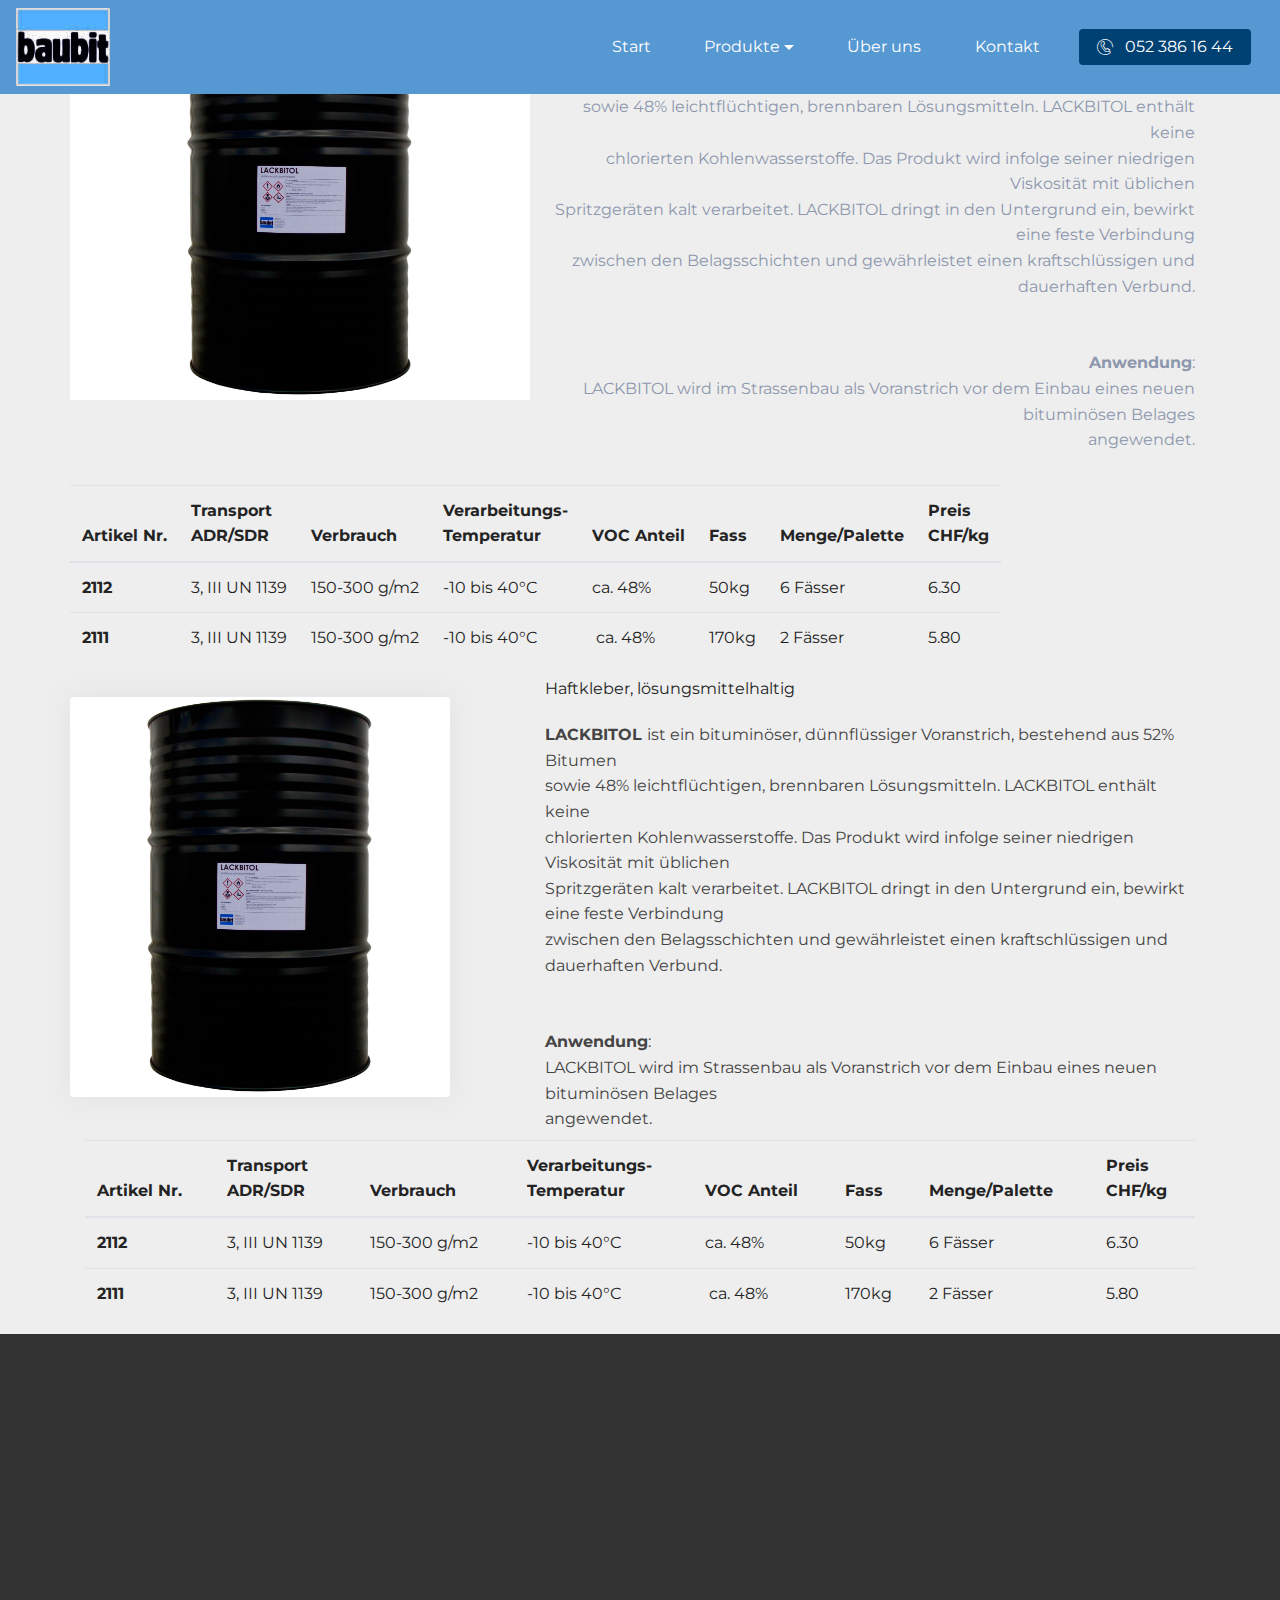
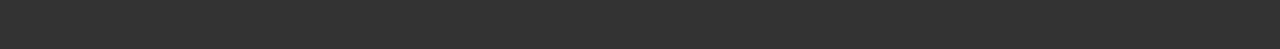
==== commit 9c33b4c6: "create github pages" ====
--- a/page1.html
+++ b/page1.html
@@ -31,7 +31,7 @@
     
     
 
-    <nav class="navbar navbar-dropdown navbar-fixed-top navbar-expand-lg">
+    <nav class="navbar navbar-dropdown navbar-expand-lg">
         <div class="navbar-brand">
             <span class="navbar-logo">
                 <a href="#">
@@ -49,39 +49,55 @@
             </div>
         </button>
       <div class="collapse navbar-collapse" id="navbarSupportedContent">
-            <ul class="navbar-nav nav-dropdown" data-app-modern-menu="true"><li class="nav-item">
+            <ul class="navbar-nav nav-dropdown" data-app-modern-menu="true">
+                <li class="nav-item">
                     <a class="nav-link link text-white display-4" href="#">
                         Start</a>
                 </li>
-                <li class="nav-item dropdown open">
+                <li class="nav-item dropdown">
                     <a class="nav-link link text-white dropdown-toggle display-4" href="#" data-toggle="dropdown-submenu" aria-expanded="true">
-                        Produkte</a><div class="dropdown-menu"><a class="text-white dropdown-item display-4" href="page1.html">Haftkleber</a><a class="text-white dropdown-item display-4" href="#" aria-expanded="false">Kantenkleber &amp; Fugenband</a><a class="text-white dropdown-item display-4" href="#" aria-expanded="false">Bitumenschlamm &amp; Randversiegelung</a><a class="text-white dropdown-item display-4" href="#" aria-expanded="false">Vergussmasse heiss</a><a class="text-white dropdown-item display-4" href="#" aria-expanded="false">Vergussmasse kalt</a><a class="text-white dropdown-item display-4" href="#" aria-expanded="false">Haftgrund &amp; Unterfüllprofile</a><a class="text-white dropdown-item display-4" href="#" aria-expanded="false">Kaltbelag &amp; Voranstrich</a><a class="text-white dropdown-item display-4" href="#" aria-expanded="false">Reparatur- &amp; Ausgleichsmörtel</a><a class="text-white dropdown-item display-4" href="#" aria-expanded="false">Pflastermörtel</a><a class="text-white dropdown-item display-4" href="#" aria-expanded="false">Reinigungs- und Trennmittel</a><a class="text-white dropdown-item display-4" href="#" aria-expanded="false">Geräte Mieten</a><a class="text-white dropdown-item display-4" href="#" aria-expanded="false">Geräte Kaufen</a></div>
+                        Produkte</a>
+                    <div class="dropdown-menu">
+                        <a class="text-white dropdown-item display-4" href="page1.html">Haftkleber</a>
+                        <a class="text-white dropdown-item display-4" href="#" aria-expanded="false">Kantenkleber &amp; Fugenband</a>
+                        <a class="text-white dropdown-item display-4" href="#" aria-expanded="false">Bitumenschlamm &amp; Randversiegelung</a>
+                        <a class="text-white dropdown-item display-4" href="#" aria-expanded="false">Vergussmasse heiss</a><a class="text-white dropdown-item display-4" href="#" aria-expanded="false">Vergussmasse kalt</a>
+                        <a class="text-white dropdown-item display-4" href="#" aria-expanded="false">Haftgrund &amp; Unterfüllprofile</a>
+                        <a class="text-white dropdown-item display-4" href="#" aria-expanded="false">Kaltbelag &amp; Voranstrich</a>
+                        <a class="text-white dropdown-item display-4" href="#" aria-expanded="false">Reparatur- &amp; Ausgleichsmörtel</a>
+                        <a class="text-white dropdown-item display-4" href="#" aria-expanded="false">Pflastermörtel</a>
+                        <a class="text-white dropdown-item display-4" href="#" aria-expanded="false">Reinigungs- und Trennmittel</a>
+                        <a class="text-white dropdown-item display-4" href="#" aria-expanded="false">Geräte Mieten</a><a class="text-white dropdown-item display-4" href="#" aria-expanded="false">Geräte Kaufen</a>
+                    </div>
                 </li>
                 <li class="nav-item">
                     <a class="nav-link link text-white display-4" href="#">Über uns</a>
-                </li><li class="nav-item"><a class="nav-link link text-white display-4" href="#">
-                        Kontakt</a></li></ul>
+                </li>
+                <li class="nav-item">
+                    <a class="nav-link link text-white display-4" href="#">
+                        Kontakt</a>
+                </li>
+          </ul>
             
             <div class="navbar-buttons mbr-section-btn"><a class="btn btn-sm btn-info display-4" href="tel:+41523861644"><span class="icon54-v2-telephone mbr-iconfont mbr-iconfont-btn"></span>&nbsp;052 386 16 44</a></div>
       </div>
     </nav>
 </section>
 
-<section class="features16 cid-rR91F9csyk" id="features16-a">
+<section class="features16 cid-rR91F9csyk" id="features16">
     
 
     
 
     <div class="container">
         <div class="row main-row">
-            <div class="mbr-figure col-lg-5">
+            <div class="text-block mb-4 col-lg-5">
             	<div class="mbr-figure__img" style="background: #FFF;  display: flex; justify-content: center; align-items: center;">
                     <img src="assets/images/lackbitol-950x1539.jpg" alt="LACKBITOL Haftkleber" title="LACKBITOL Haftkleber, " style="max-height: 400px; max-width: 95%; width: auto;">
                 </div>
-            	
-            </div>
-            
-            <div class="text-block mb-4 col-lg-6">
+            </div>
+            
+            <div class="text-block mb-4 col-lg-7">
                 <h2 class="mb-4 mbr-fonts-style mbr-section-title display-2">Haftkleber, lösungsmittelhaltig</h2>
                 <h3 class="mbr-fonts-style mbr-text section-text align-left  display-7"><strong>LACKBITOL </strong>ist ein bituminöser, dünnflüssiger Voranstrich, bestehend aus 52% Bitumen
 <div>sowie 48% leichtflüchtigen, brennbaren Lösungsmitteln. LACKBITOL enthält keine
@@ -94,45 +110,117 @@
                 
             </div>
      
-            
-
-        </div>
-        <div class="table-responsive-xl mbr-text  mbr-fonts-style display-8">
-          <table class="table">
-              <thead>
-                <tr>
-                  <th scope="col">Artikel Nr.</th>
-                    <th scope="col">Transport<br>ADR/SDR</th>
-                  <th scope="col">Verbrauch</th>
-                  <th scope="col">Verarbeitungs-<br>Temperatur</th>
-                  <th scope="col">VOC Anteil</th>
-                    <th scope="col">Fass</th>
-                    <th scope="col">Menge/Palette</th>
-                    <th scope="col">Preis<br>CHF/kg</th>
-                </tr>
-              </thead>
-              <tbody>
-                <tr>
-                  <th scope="row">2112</th><td>3, III UN 1139</td>
-                  <td>150-300 g/m2</td>
-                  <td>-10 bis 40°C</td>
-                  <td>ca. 48%</td>
-                  <td>50kg</td>
-                  <td>6 Fässer</td><td>6.30</td>
-                </tr>
-                <tr>
-                  <th scope="row">2111</th>
-                  <td>3, III UN 1139</td>
-                  <td>150-300 g/m2</td>
-                  <td>-10 bis 40°C</td>
-                  <td>&nbsp;ca. 48%</td>
-                  <td>170kg</td>
-                  <td>2 Fässer</td>
-                  <td>5.80</td>
-                </tr>
+            <div class="table-responsive-xl mbr-text  mbr-fonts-style display-8">
+              <table class="table">
+                  <thead>
+                    <tr>
+                      <th scope="col">Artikel Nr.</th>
+                        <th scope="col">Transport<br>ADR/SDR</th>
+                      <th scope="col">Verbrauch</th>
+                      <th scope="col">Verarbeitungs-<br>Temperatur</th>
+                      <th scope="col">VOC Anteil</th>
+                        <th scope="col">Fass</th>
+                        <th scope="col">Menge/Palette</th>
+                        <th scope="col">Preis<br>CHF/kg</th>
+                    </tr>
+                  </thead>
+                  <tbody>
+                    <tr>
+                      <th scope="row">2112</th><td>3, III UN 1139</td>
+                      <td>150-300 g/m2</td>
+                      <td>-10 bis 40°C</td>
+                      <td>ca. 48%</td>
+                      <td>50kg</td>
+                      <td>6 Fässer</td><td>6.30</td>
+                    </tr>
+                    <tr>
+                      <th scope="row">2111</th>
+                      <td>3, III UN 1139</td>
+                      <td>150-300 g/m2</td>
+                      <td>-10 bis 40°C</td>
+                      <td>&nbsp;ca. 48%</td>
+                      <td>170kg</td>
+                      <td>2 Fässer</td>
+                      <td>5.80</td>
+                    </tr>
+
+                  </tbody>
+              </table>
+            </div>
+
+        </div>
+    </div>
+</section>
+
+<section class="features16 cid-rShbXMRzF9" id="Lackbitol-loesungsmittelhaltig">
+    
+
+    
+
+    <div class="container">
+        <div class="row main-row">
+     
+            <div class="mbr-figure mb-4 col-lg-4">
+            	<div class="mbr-figure__img" style="background: #FFF; display: flex; justify-content: center; align-items: center;">
+                    <img src="assets/images/lackbitol-950x1539.jpg" alt="LACKBITOL Haftkleber, lösungsmittelhaltig" title="LACKBITOL Haftkleber, lösungsmittelhaltig" style="max-height: 400px; max-width: 95%; width: auto;">
+                </div>
+            	
+            </div>
+            
+            
+            <div class="text-block col-lg-7">
+                <h2 class="mb-4 mbr-fonts-style mbr-section-title display-2">Haftkleber, lösungsmittelhaltig</h2>
+                <h3 class="mbr-fonts-style mbr-text section-text align-left  display-7"><strong>LACKBITOL </strong>ist ein bituminöser, dünnflüssiger Voranstrich, bestehend aus 52% Bitumen
+<div>sowie 48% leichtflüchtigen, brennbaren Lösungsmitteln. LACKBITOL enthält keine
+</div><div>chlorierten Kohlenwasserstoffe. Das Produkt wird infolge seiner niedrigen Viskosität mit üblichen
+</div><div>Spritzgeräten kalt verarbeitet. LACKBITOL dringt in den Untergrund ein, bewirkt eine feste Verbindung
+</div><div>zwischen den Belagsschichten und gewährleistet einen kraftschlüssigen und dauerhaften Verbund.
+</div><br><div><br></div><div><strong>Anwendung</strong>:
+</div><div>LACKBITOL wird im Strassenbau als Voranstrich vor dem Einbau eines neuen bituminösen Belages
+</div><div>angewendet.</div></h3>
                 
-              </tbody>
-          </table>
+                
+            </div>
+            
+            
+            <div class="table-responsive-xl mbr-text  mbr-fonts-style col-12 display-8">
+              <table class="table">
+                  <thead>
+                    <tr>
+                      <th scope="col">Artikel Nr.</th>
+                        <th scope="col">Transport<br>ADR/SDR</th>
+                      <th scope="col">Verbrauch</th>
+                      <th scope="col">Verarbeitungs-<br>Temperatur</th>
+                      <th scope="col">VOC Anteil</th>
+                        <th scope="col">Fass</th>
+                        <th scope="col">Menge/Palette</th>
+                        <th scope="col">Preis<br>CHF/kg</th>
+                    </tr>
+                  </thead>
+                  <tbody>
+                    <tr>
+                      <th scope="row">2112</th><td>3, III UN 1139</td>
+                      <td>150-300 g/m2</td>
+                      <td>-10 bis 40°C</td>
+                      <td>ca. 48%</td>
+                      <td>50kg</td>
+                      <td>6 Fässer</td><td>6.30</td>
+                    </tr>
+                    <tr>
+                      <th scope="row">2111</th>
+                      <td>3, III UN 1139</td>
+                      <td>150-300 g/m2</td>
+                      <td>-10 bis 40°C</td>
+                      <td>&nbsp;ca. 48%</td>
+                      <td>170kg</td>
+                      <td>2 Fässer</td>
+                      <td>5.80</td>
+                    </tr>
+
+                  </tbody>
+              </table>
+            </div>
+
         </div>
     </div>
 </section>
--- a/assets/mobirise/css/mbr-additional.css
+++ b/assets/mobirise/css/mbr-additional.css
@@ -1785,7 +1785,6 @@
 }
 .cid-rJrnICzHxX .navbar-dropdown {
   padding: .5rem 1rem;
-  position: fixed;
 }
 .cid-rJrnICzHxX a.nav-link {
   -webkit-justify-content: center;
@@ -2941,13 +2940,10 @@
 @showTitle: true;
 @showSubtitle: true;
 @showButtons: false;
-@cardText: false;
-@cardBg: #333333;
 @tableText: true;
-@reverseContent: false;
-@uname__12: "file:///C:/Users/delvi/AppData/Local/Mobirise.com/Mobirise/facebook_0040delvita_002enet/addons/businessm4/components/features16/../_images/background8.jpg";
-@uname__13: true;
-@uname__14: #ffffff;
+@uname__10: "file:///C:/Users/delvi/AppData/Local/Mobirise.com/Mobirise/facebook_0040delvita_002enet/addons/businessm4/components/features16/../_images/background8.jpg";
+@uname__11: true;
+@uname__12: #ffffff;
 @bg-value: #ffffff;
 @bg-type: "color";
 @bg-color-value: #ffffff;
@@ -2979,7 +2975,8 @@
   }
 }
 .section-text {
-  color: #333333;
+  color: #8d97ad;
+  text-align: right;
 }
 .mbr-overlay {
   background: linear-gradient(90deg, @overlayColor, @overlayColor2);
@@ -3043,6 +3040,115 @@
 }
 }
 
+.cid-rShbXMRzF9 {
+@paddingTop: 6;
+@paddingBottom: 6;
+@showTitle: true;
+@showSubtitle: true;
+@showButtons: false;
+@tableText: true;
+@cardText: false;
+@cardBg: #333333;
+@reverseContent: false;
+@stylizedCounters: false;
+@counterColor: #333333;
+@uname__12: "file:///C:/Users/delvi/AppData/Local/Mobirise.com/Mobirise/facebook_0040delvita_002enet/addons/businessm4/components/features16/../_images/background8.jpg";
+@uname__13: true;
+@uname__14: #ffffff;
+@bg-value: #ffffff;
+@bg-type: "color";
+@bg-color-value: #ffffff;
+@bg-parallax: false;
+@gradientBg: false;
+@color2: #1ec5bf;
+@overlay: true;
+@overlayColor: #ffffff;
+@overlayColor2: #ffffff;
+@overlayOpacity: 0.8;
+
+padding-top: (@paddingTop * 20px);
+padding-bottom: (@paddingBottom * 15px);
+& when (@bg-type = 'color') {
+  background-color: @bg-value;
+  & when (@gradientBg) {
+    background: linear-gradient(90deg, @bg-value, @color2);
+  }
+}
+& when (@bg-type = 'image') {
+  background-image: url(../../../@bg-value);
+}
+.main-row {
+  -webkit-justify-content: space-between;
+  justify-content: space-between;
+  & when (@reverseContent) {
+    -webkit-flex-direction: row-reverse;
+    -ms-flex-direction: row-reverse;
+  }
+}
+.section-text {
+  color: #444444;
+}
+.mbr-overlay {
+  background: linear-gradient(90deg, @overlayColor, @overlayColor2);
+}
+.text-block {
+  padding-left: 0;
+  & when (@reverseContent) {
+    padding-right: 0;
+    padding-left: 1.5rem;
+  }
+}
+.mbr-section-btn {
+  margin-left: -0.8rem;
+}
+.mbr-figure {
+  background: @cardBg;
+  overflow: hidden;
+  border-radius: .25rem;
+  box-shadow: 0px 0px 30px rgba(115, 128, 157, 0.1);
+  padding: 0 !important;
+  & .card-text {
+    padding: 2rem;
+  }
+}
+.counter-container {
+  color: #767676;
+  padding-top: 1rem;
+  ul {
+    margin-bottom: 0;
+    padding-left: 1.5rem;
+    li {
+      margin-bottom: 1rem;
+      & when (@stylizedCounters) {
+        list-style: none;
+        &:before {
+          font-family: MobiriseIcons !important;
+          content: '\e966';
+          position: absolute;
+          left: 0px;
+          padding-top: 2px;
+          display: inline-block;
+          text-align: center;
+          margin: 4px 10px;
+          line-height: 10px;
+          transition: all .2s;
+          width: 16px;
+          height: 16px;
+          font-size: 16px !important;
+          font-weight: 500;
+          background: none;
+          color: @counterColor;
+        }
+      }
+    }
+  }
+}
+@media (max-width: 767px) {
+  .mbr-text {
+  }
+}
+}
+
 .cid-rJrnICzHxX {
 @showLogo: true;
 @logoSize: 4.9;
@@ -3051,7 +3157,7 @@
 @showIcons: false;
 @iconsAmount: "3";
 @showButtons: true;
-@sticky: true;
+@sticky: false;
 @collapsed: false;
 @transparent: false;
 @hamburgerColor: #ffffff;
--- a/assets/mobirise/css/mbr-additional.css
+++ b/assets/mobirise/css/mbr-additional.css
@@ -1785,7 +1785,6 @@
 }
 .cid-rJrnICzHxX .navbar-dropdown {
   padding: .5rem 1rem;
-  position: fixed;
 }
 .cid-rJrnICzHxX a.nav-link {
   -webkit-justify-content: center;
@@ -2941,13 +2940,10 @@
 @showTitle: true;
 @showSubtitle: true;
 @showButtons: false;
-@cardText: false;
-@cardBg: #333333;
 @tableText: true;
-@reverseContent: false;
-@uname__12: "file:///C:/Users/delvi/AppData/Local/Mobirise.com/Mobirise/facebook_0040delvita_002enet/addons/businessm4/components/features16/../_images/background8.jpg";
-@uname__13: true;
-@uname__14: #ffffff;
+@uname__10: "file:///C:/Users/delvi/AppData/Local/Mobirise.com/Mobirise/facebook_0040delvita_002enet/addons/businessm4/components/features16/../_images/background8.jpg";
+@uname__11: true;
+@uname__12: #ffffff;
 @bg-value: #ffffff;
 @bg-type: "color";
 @bg-color-value: #ffffff;
@@ -2979,7 +2975,8 @@
   }
 }
 .section-text {
-  color: #333333;
+  color: #8d97ad;
+  text-align: right;
 }
 .mbr-overlay {
   background: linear-gradient(90deg, @overlayColor, @overlayColor2);
@@ -3043,6 +3040,115 @@
 }
 }
 
+.cid-rShbXMRzF9 {
+@paddingTop: 6;
+@paddingBottom: 6;
+@showTitle: true;
+@showSubtitle: true;
+@showButtons: false;
+@tableText: true;
+@cardText: false;
+@cardBg: #333333;
+@reverseContent: false;
+@stylizedCounters: false;
+@counterColor: #333333;
+@uname__12: "file:///C:/Users/delvi/AppData/Local/Mobirise.com/Mobirise/facebook_0040delvita_002enet/addons/businessm4/components/features16/../_images/background8.jpg";
+@uname__13: true;
+@uname__14: #ffffff;
+@bg-value: #ffffff;
+@bg-type: "color";
+@bg-color-value: #ffffff;
+@bg-parallax: false;
+@gradientBg: false;
+@color2: #1ec5bf;
+@overlay: true;
+@overlayColor: #ffffff;
+@overlayColor2: #ffffff;
+@overlayOpacity: 0.8;
+
+padding-top: (@paddingTop * 20px);
+padding-bottom: (@paddingBottom * 15px);
+& when (@bg-type = 'color') {
+  background-color: @bg-value;
+  & when (@gradientBg) {
+    background: linear-gradient(90deg, @bg-value, @color2);
+  }
+}
+& when (@bg-type = 'image') {
+  background-image: url(../../../@bg-value);
+}
+.main-row {
+  -webkit-justify-content: space-between;
+  justify-content: space-between;
+  & when (@reverseContent) {
+    -webkit-flex-direction: row-reverse;
+    -ms-flex-direction: row-reverse;
+  }
+}
+.section-text {
+  color: #444444;
+}
+.mbr-overlay {
+  background: linear-gradient(90deg, @overlayColor, @overlayColor2);
+}
+.text-block {
+  padding-left: 0;
+  & when (@reverseContent) {
+    padding-right: 0;
+    padding-left: 1.5rem;
+  }
+}
+.mbr-section-btn {
+  margin-left: -0.8rem;
+}
+.mbr-figure {
+  background: @cardBg;
+  overflow: hidden;
+  border-radius: .25rem;
+  box-shadow: 0px 0px 30px rgba(115, 128, 157, 0.1);
+  padding: 0 !important;
+  & .card-text {
+    padding: 2rem;
+  }
+}
+.counter-container {
+  color: #767676;
+  padding-top: 1rem;
+  ul {
+    margin-bottom: 0;
+    padding-left: 1.5rem;
+    li {
+      margin-bottom: 1rem;
+      & when (@stylizedCounters) {
+        list-style: none;
+        &:before {
+          font-family: MobiriseIcons !important;
+          content: '\e966';
+          position: absolute;
+          left: 0px;
+          padding-top: 2px;
+          display: inline-block;
+          text-align: center;
+          margin: 4px 10px;
+          line-height: 10px;
+          transition: all .2s;
+          width: 16px;
+          height: 16px;
+          font-size: 16px !important;
+          font-weight: 500;
+          background: none;
+          color: @counterColor;
+        }
+      }
+    }
+  }
+}
+@media (max-width: 767px) {
+  .mbr-text {
+  }
+}
+}
+
 .cid-rJrnICzHxX {
 @showLogo: true;
 @logoSize: 4.9;
@@ -3051,7 +3157,7 @@
 @showIcons: false;
 @iconsAmount: "3";
 @showButtons: true;
-@sticky: true;
+@sticky: false;
 @collapsed: false;
 @transparent: false;
 @hamburgerColor: #ffffff;
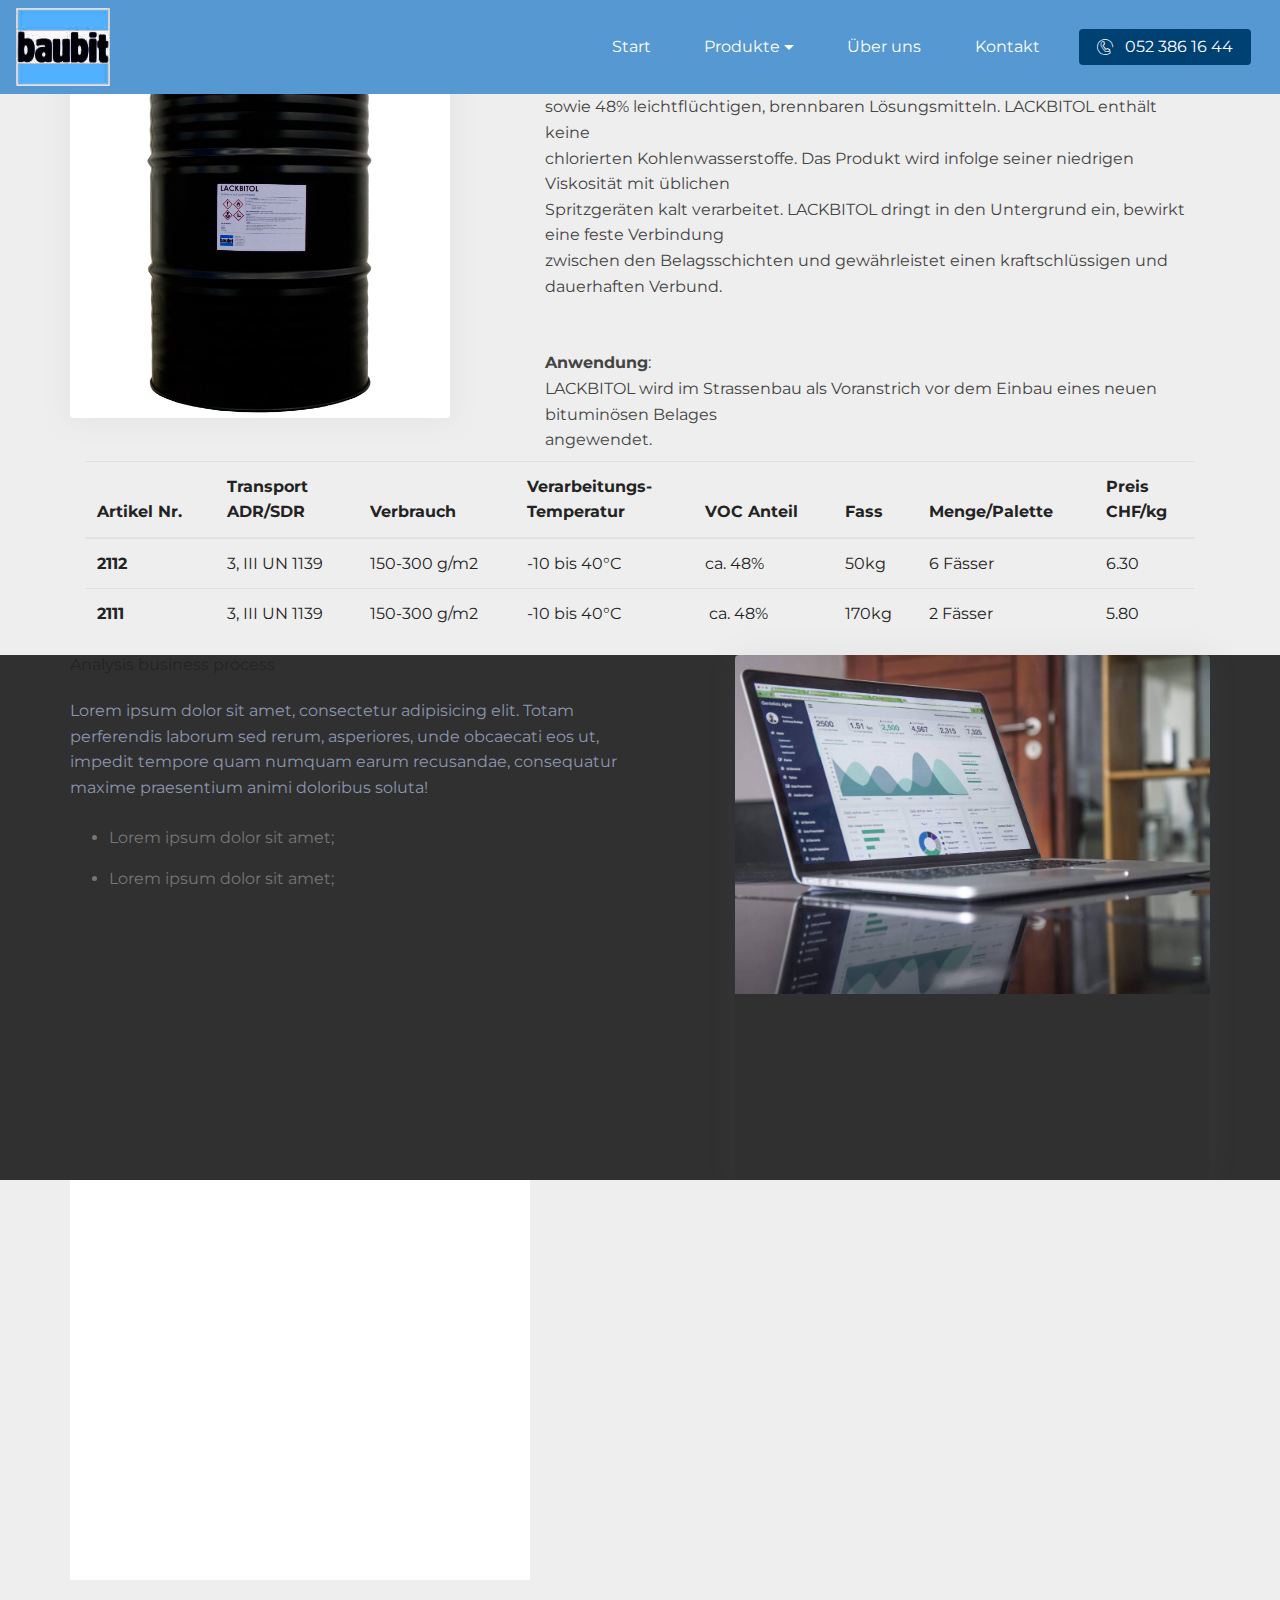
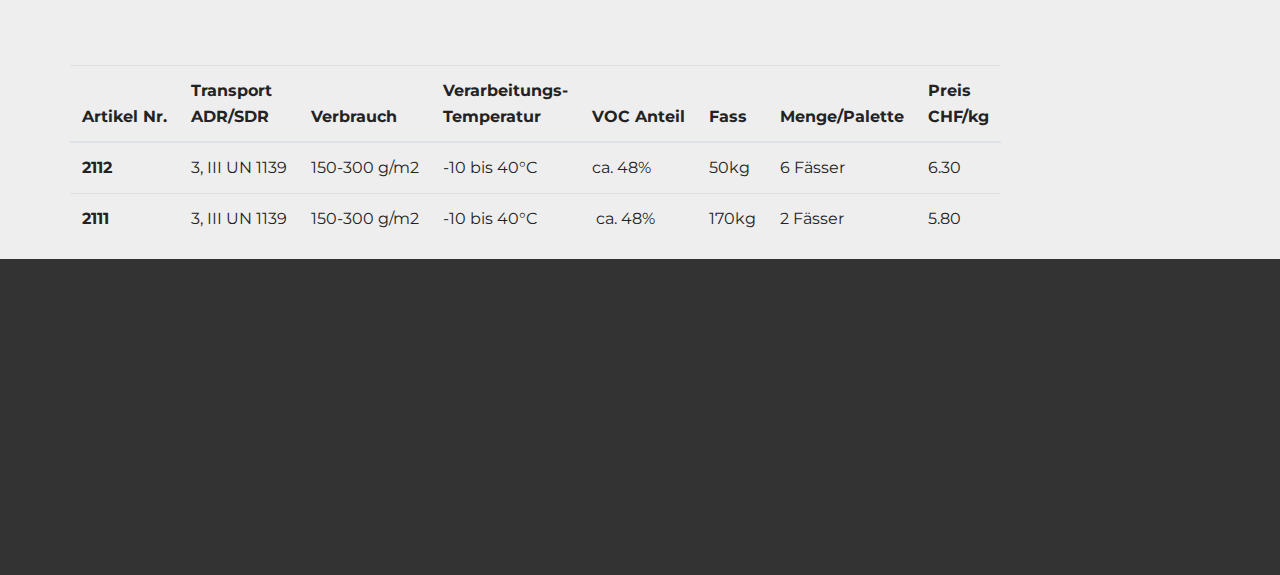
==== commit 18f7a8f6: "create github pages" ====
--- a/page1.html
+++ b/page1.html
@@ -84,74 +84,6 @@
     </nav>
 </section>
 
-<section class="features16 cid-rR91F9csyk" id="features16">
-    
-
-    
-
-    <div class="container">
-        <div class="row main-row">
-            <div class="text-block mb-4 col-lg-5">
-            	<div class="mbr-figure__img" style="background: #FFF;  display: flex; justify-content: center; align-items: center;">
-                    <img src="assets/images/lackbitol-950x1539.jpg" alt="LACKBITOL Haftkleber" title="LACKBITOL Haftkleber, " style="max-height: 400px; max-width: 95%; width: auto;">
-                </div>
-            </div>
-            
-            <div class="text-block mb-4 col-lg-7">
-                <h2 class="mb-4 mbr-fonts-style mbr-section-title display-2">Haftkleber, lösungsmittelhaltig</h2>
-                <h3 class="mbr-fonts-style mbr-text section-text align-left  display-7"><strong>LACKBITOL </strong>ist ein bituminöser, dünnflüssiger Voranstrich, bestehend aus 52% Bitumen
-<div>sowie 48% leichtflüchtigen, brennbaren Lösungsmitteln. LACKBITOL enthält keine
-</div><div>chlorierten Kohlenwasserstoffe. Das Produkt wird infolge seiner niedrigen Viskosität mit üblichen
-</div><div>Spritzgeräten kalt verarbeitet. LACKBITOL dringt in den Untergrund ein, bewirkt eine feste Verbindung
-</div><div>zwischen den Belagsschichten und gewährleistet einen kraftschlüssigen und dauerhaften Verbund.
-</div><br><div><br></div><div><strong>Anwendung</strong>:
-</div><div>LACKBITOL wird im Strassenbau als Voranstrich vor dem Einbau eines neuen bituminösen Belages
-</div><div>angewendet.</div></h3>
-                
-            </div>
-     
-            <div class="table-responsive-xl mbr-text  mbr-fonts-style display-8">
-              <table class="table">
-                  <thead>
-                    <tr>
-                      <th scope="col">Artikel Nr.</th>
-                        <th scope="col">Transport<br>ADR/SDR</th>
-                      <th scope="col">Verbrauch</th>
-                      <th scope="col">Verarbeitungs-<br>Temperatur</th>
-                      <th scope="col">VOC Anteil</th>
-                        <th scope="col">Fass</th>
-                        <th scope="col">Menge/Palette</th>
-                        <th scope="col">Preis<br>CHF/kg</th>
-                    </tr>
-                  </thead>
-                  <tbody>
-                    <tr>
-                      <th scope="row">2112</th><td>3, III UN 1139</td>
-                      <td>150-300 g/m2</td>
-                      <td>-10 bis 40°C</td>
-                      <td>ca. 48%</td>
-                      <td>50kg</td>
-                      <td>6 Fässer</td><td>6.30</td>
-                    </tr>
-                    <tr>
-                      <th scope="row">2111</th>
-                      <td>3, III UN 1139</td>
-                      <td>150-300 g/m2</td>
-                      <td>-10 bis 40°C</td>
-                      <td>&nbsp;ca. 48%</td>
-                      <td>170kg</td>
-                      <td>2 Fässer</td>
-                      <td>5.80</td>
-                    </tr>
-
-                  </tbody>
-              </table>
-            </div>
-
-        </div>
-    </div>
-</section>
-
 <section class="features16 cid-rShbXMRzF9" id="Lackbitol-loesungsmittelhaltig">
     
 
@@ -184,6 +116,108 @@
             
             
             <div class="table-responsive-xl mbr-text  mbr-fonts-style col-12 display-8">
+              <table class="table">
+                  <thead>
+                    <tr>
+                      <th scope="col">Artikel Nr.</th>
+                        <th scope="col">Transport<br>ADR/SDR</th>
+                      <th scope="col">Verbrauch</th>
+                      <th scope="col">Verarbeitungs-<br>Temperatur</th>
+                      <th scope="col">VOC Anteil</th>
+                        <th scope="col">Fass</th>
+                        <th scope="col">Menge/Palette</th>
+                        <th scope="col">Preis<br>CHF/kg</th>
+                    </tr>
+                  </thead>
+                  <tbody>
+                    <tr>
+                      <th scope="row">2112</th><td>3, III UN 1139</td>
+                      <td>150-300 g/m2</td>
+                      <td>-10 bis 40°C</td>
+                      <td>ca. 48%</td>
+                      <td>50kg</td>
+                      <td>6 Fässer</td><td>6.30</td>
+                    </tr>
+                    <tr>
+                      <th scope="row">2111</th>
+                      <td>3, III UN 1139</td>
+                      <td>150-300 g/m2</td>
+                      <td>-10 bis 40°C</td>
+                      <td>&nbsp;ca. 48%</td>
+                      <td>170kg</td>
+                      <td>2 Fässer</td>
+                      <td>5.80</td>
+                    </tr>
+
+                  </tbody>
+              </table>
+            </div>
+
+        </div>
+    </div>
+</section>
+
+<section class="features16 cid-rShVZHOsCr mbr-parallax-background" id="features16-h">
+    
+
+    <div class="mbr-overlay" style="opacity: 0.8;">
+    </div>
+
+    <div class="container">
+        <div class="row main-row">
+            <div class="text-block mb-4 col-lg-6">
+                <h2 class="mb-4 mbr-fonts-style mbr-section-title display-2">Analysis business process</h2>
+                <h3 class="mbr-fonts-style mbr-text section-text align-left  display-7">Lorem ipsum dolor sit amet, consectetur adipisicing elit. Totam perferendis laborum sed rerum, asperiores, unde obcaecati eos ut, impedit tempore quam numquam earum recusandae, consequatur maxime praesentium animi doloribus soluta!</h3>
+                <div class="mbr-text counter-container col-12  mbr-fonts-style display-7">
+                    <ul>
+                        <li>Lorem ipsum dolor sit amet;</li>
+                        <li>Lorem ipsum dolor sit amet;</li>
+                        <li>Lorem ipsum dolor sit amet.</li>
+                    </ul>
+                </div>
+                <div class="mbr-section-btn align-left pt-3">
+                    <a class="btn btn-md btn-black display-4" href="#">Read More</a>
+                </div>
+            </div>
+     
+            <div class="mbr-figure col-lg-5">
+            	<div class="mbr-figure__img">
+                    <img src="assets/images/03.jpg" alt="">
+                </div>
+            	<p class="mbr-fonts-style m-0 mbr-text card-text mbr-white display-5">Lorem ipsum dolor sit amet, consectetur adipisicing elit. Nostrum facilis id assumenda harum dolorum, similique placeat et cumque unde libero.</p>
+            </div>
+
+        </div>
+    </div>
+</section>
+
+<section class="features16 cid-rR91F9csyk" id="features16">
+    
+
+    
+
+    <div class="container">
+        <div class="row main-row">
+            <div class="text-block mb-4 col-lg-5">
+            	<div class="mbr-figure__img" style="background: #FFF;  display: flex; justify-content: center; align-items: center;">
+                    <img src="assets/images/lackbitol-950x1539.jpg" alt="LACKBITOL Haftkleber" title="LACKBITOL Haftkleber, " style="max-height: 400px; max-width: 95%; width: auto;">
+                </div>
+            </div>
+            
+            <div class="text-block mb-4 col-lg-7">
+                <h2 class="mb-4 mbr-fonts-style mbr-section-title display-2">Haftkleber, lösungsmittelhaltig</h2>
+                <h3 class="mbr-fonts-style mbr-text section-text align-left  display-7"><strong>LACKBITOL </strong>ist ein bituminöser, dünnflüssiger Voranstrich, bestehend aus 52% Bitumen
+<div>sowie 48% leichtflüchtigen, brennbaren Lösungsmitteln. LACKBITOL enthält keine
+</div><div>chlorierten Kohlenwasserstoffe. Das Produkt wird infolge seiner niedrigen Viskosität mit üblichen
+</div><div>Spritzgeräten kalt verarbeitet. LACKBITOL dringt in den Untergrund ein, bewirkt eine feste Verbindung
+</div><div>zwischen den Belagsschichten und gewährleistet einen kraftschlüssigen und dauerhaften Verbund.
+</div><br><div><br></div><div><strong>Anwendung</strong>:
+</div><div>LACKBITOL wird im Strassenbau als Voranstrich vor dem Einbau eines neuen bituminösen Belages
+</div><div>angewendet.</div></h3>
+                
+            </div>
+     
+            <div class="table-responsive-xl mbr-text  mbr-fonts-style display-8">
               <table class="table">
                   <thead>
                     <tr>
@@ -281,8 +315,9 @@
   <script src="assets/popper/popper.min.js"></script>
   <script src="assets/tether/tether.min.js"></script>
   <script src="assets/bootstrap/js/bootstrap.min.js"></script>
+  <script src="assets/viewportchecker/jquery.viewportchecker.js"></script>
   <script src="assets/smoothscroll/smooth-scroll.js"></script>
-  <script src="assets/viewportchecker/jquery.viewportchecker.js"></script>
+  <script src="assets/parallax/jarallax.min.js"></script>
   <script src="assets/dropdown/js/nav-dropdown.js"></script>
   <script src="assets/dropdown/js/navbar-dropdown.js"></script>
   <script src="assets/touch-swipe/jquery.touch-swipe.min.js"></script>
--- a/assets/mobirise/css/mbr-additional.css
+++ b/assets/mobirise/css/mbr-additional.css
@@ -2934,16 +2934,21 @@
 @arrowColor: #5698d2;
 @isPublish: true;
 
-.cid-rR91F9csyk {
+.cid-rShbXMRzF9 {
 @paddingTop: 6;
 @paddingBottom: 6;
 @showTitle: true;
 @showSubtitle: true;
 @showButtons: false;
 @tableText: true;
-@uname__10: "file:///C:/Users/delvi/AppData/Local/Mobirise.com/Mobirise/facebook_0040delvita_002enet/addons/businessm4/components/features16/../_images/background8.jpg";
-@uname__11: true;
-@uname__12: #ffffff;
+@cardText: false;
+@cardBg: #333333;
+@reverseContent: false;
+@stylizedCounters: false;
+@counterColor: #333333;
+@uname__12: "file:///C:/Users/delvi/AppData/Local/Mobirise.com/Mobirise/facebook_0040delvita_002enet/addons/businessm4/components/features16/../_images/background8.jpg";
+@uname__13: true;
+@uname__14: #ffffff;
 @bg-value: #ffffff;
 @bg-type: "color";
 @bg-color-value: #ffffff;
@@ -2975,8 +2980,7 @@
   }
 }
 .section-text {
-  color: #8d97ad;
-  text-align: right;
+  color: #444444;
 }
 .mbr-overlay {
   background: linear-gradient(90deg, @overlayColor, @overlayColor2);
@@ -3033,32 +3037,26 @@
     }
   }
 }
-@media (max-width: 767px) {
-  .mbr-text {
-    text-align: center;
-  }
-}
-}
-
-.cid-rShbXMRzF9 {
+}
+
+.cid-rShVZHOsCr {
 @paddingTop: 6;
 @paddingBottom: 6;
 @showTitle: true;
 @showSubtitle: true;
-@showButtons: false;
-@tableText: true;
-@cardText: false;
+@showButtons: true;
+@cardText: true;
 @cardBg: #333333;
-@reverseContent: false;
-@stylizedCounters: false;
+@reverseContent: true;
+@stylizedCounters: true;
 @counterColor: #333333;
 @uname__12: "file:///C:/Users/delvi/AppData/Local/Mobirise.com/Mobirise/facebook_0040delvita_002enet/addons/businessm4/components/features16/../_images/background8.jpg";
 @uname__13: true;
 @uname__14: #ffffff;
-@bg-value: #ffffff;
-@bg-type: "color";
+@bg-value: "file:///C:/Users/delvi/AppData/Local/Mobirise.com/Mobirise/facebook_0040delvita_002enet/addons/businessm4/components/features16/../_images/background8.jpg";
+@bg-type: "image";
 @bg-color-value: #ffffff;
-@bg-parallax: false;
+@bg-parallax: true;
 @gradientBg: false;
 @color2: #1ec5bf;
 @overlay: true;
@@ -3086,7 +3084,7 @@
   }
 }
 .section-text {
-  color: #444444;
+  color: #8d97ad;
 }
 .mbr-overlay {
   background: linear-gradient(90deg, @overlayColor, @overlayColor2);
@@ -3145,6 +3143,113 @@
 }
 @media (max-width: 767px) {
   .mbr-text {
+    text-align: center;
+  }
+}
+}
+
+.cid-rR91F9csyk {
+@paddingTop: 6;
+@paddingBottom: 6;
+@showTitle: true;
+@showSubtitle: true;
+@showButtons: false;
+@tableText: true;
+@uname__10: "file:///C:/Users/delvi/AppData/Local/Mobirise.com/Mobirise/facebook_0040delvita_002enet/addons/businessm4/components/features16/../_images/background8.jpg";
+@uname__11: true;
+@uname__12: #ffffff;
+@bg-value: #ffffff;
+@bg-type: "color";
+@bg-color-value: #ffffff;
+@bg-parallax: false;
+@gradientBg: false;
+@color2: #1ec5bf;
+@overlay: true;
+@overlayColor: #ffffff;
+@overlayColor2: #ffffff;
+@overlayOpacity: 0.8;
+
+padding-top: (@paddingTop * 20px);
+padding-bottom: (@paddingBottom * 15px);
+& when (@bg-type = 'color') {
+  background-color: @bg-value;
+  & when (@gradientBg) {
+    background: linear-gradient(90deg, @bg-value, @color2);
+  }
+}
+& when (@bg-type = 'image') {
+  background-image: url(../../../@bg-value);
+}
+.main-row {
+  -webkit-justify-content: space-between;
+  justify-content: space-between;
+  & when (@reverseContent) {
+    -webkit-flex-direction: row-reverse;
+    -ms-flex-direction: row-reverse;
+  }
+}
+.section-text {
+  color: #8d97ad;
+  text-align: right;
+}
+.mbr-overlay {
+  background: linear-gradient(90deg, @overlayColor, @overlayColor2);
+}
+.text-block {
+  padding-left: 0;
+  & when (@reverseContent) {
+    padding-right: 0;
+    padding-left: 1.5rem;
+  }
+}
+.mbr-section-btn {
+  margin-left: -0.8rem;
+}
+.mbr-figure {
+  background: @cardBg;
+  overflow: hidden;
+  border-radius: .25rem;
+  box-shadow: 0px 0px 30px rgba(115, 128, 157, 0.1);
+  padding: 0 !important;
+  & .card-text {
+    padding: 2rem;
+  }
+}
+.counter-container {
+  color: #767676;
+  padding-top: 1rem;
+  ul {
+    margin-bottom: 0;
+    padding-left: 1.5rem;
+    li {
+      margin-bottom: 1rem;
+      & when (@stylizedCounters) {
+        list-style: none;
+        &:before {
+          font-family: MobiriseIcons !important;
+          content: '\e966';
+          position: absolute;
+          left: 0px;
+          padding-top: 2px;
+          display: inline-block;
+          text-align: center;
+          margin: 4px 10px;
+          line-height: 10px;
+          transition: all .2s;
+          width: 16px;
+          height: 16px;
+          font-size: 16px !important;
+          font-weight: 500;
+          background: none;
+          color: @counterColor;
+        }
+      }
+    }
+  }
+}
+@media (max-width: 767px) {
+  .mbr-text {
+    text-align: center;
   }
 }
 }
--- a/assets/mobirise/css/mbr-additional.css
+++ b/assets/mobirise/css/mbr-additional.css
@@ -2934,16 +2934,21 @@
 @arrowColor: #5698d2;
 @isPublish: true;
 
-.cid-rR91F9csyk {
+.cid-rShbXMRzF9 {
 @paddingTop: 6;
 @paddingBottom: 6;
 @showTitle: true;
 @showSubtitle: true;
 @showButtons: false;
 @tableText: true;
-@uname__10: "file:///C:/Users/delvi/AppData/Local/Mobirise.com/Mobirise/facebook_0040delvita_002enet/addons/businessm4/components/features16/../_images/background8.jpg";
-@uname__11: true;
-@uname__12: #ffffff;
+@cardText: false;
+@cardBg: #333333;
+@reverseContent: false;
+@stylizedCounters: false;
+@counterColor: #333333;
+@uname__12: "file:///C:/Users/delvi/AppData/Local/Mobirise.com/Mobirise/facebook_0040delvita_002enet/addons/businessm4/components/features16/../_images/background8.jpg";
+@uname__13: true;
+@uname__14: #ffffff;
 @bg-value: #ffffff;
 @bg-type: "color";
 @bg-color-value: #ffffff;
@@ -2975,8 +2980,7 @@
   }
 }
 .section-text {
-  color: #8d97ad;
-  text-align: right;
+  color: #444444;
 }
 .mbr-overlay {
   background: linear-gradient(90deg, @overlayColor, @overlayColor2);
@@ -3033,32 +3037,26 @@
     }
   }
 }
-@media (max-width: 767px) {
-  .mbr-text {
-    text-align: center;
-  }
-}
-}
-
-.cid-rShbXMRzF9 {
+}
+
+.cid-rShVZHOsCr {
 @paddingTop: 6;
 @paddingBottom: 6;
 @showTitle: true;
 @showSubtitle: true;
-@showButtons: false;
-@tableText: true;
-@cardText: false;
+@showButtons: true;
+@cardText: true;
 @cardBg: #333333;
-@reverseContent: false;
-@stylizedCounters: false;
+@reverseContent: true;
+@stylizedCounters: true;
 @counterColor: #333333;
 @uname__12: "file:///C:/Users/delvi/AppData/Local/Mobirise.com/Mobirise/facebook_0040delvita_002enet/addons/businessm4/components/features16/../_images/background8.jpg";
 @uname__13: true;
 @uname__14: #ffffff;
-@bg-value: #ffffff;
-@bg-type: "color";
+@bg-value: "file:///C:/Users/delvi/AppData/Local/Mobirise.com/Mobirise/facebook_0040delvita_002enet/addons/businessm4/components/features16/../_images/background8.jpg";
+@bg-type: "image";
 @bg-color-value: #ffffff;
-@bg-parallax: false;
+@bg-parallax: true;
 @gradientBg: false;
 @color2: #1ec5bf;
 @overlay: true;
@@ -3086,7 +3084,7 @@
   }
 }
 .section-text {
-  color: #444444;
+  color: #8d97ad;
 }
 .mbr-overlay {
   background: linear-gradient(90deg, @overlayColor, @overlayColor2);
@@ -3145,6 +3143,113 @@
 }
 @media (max-width: 767px) {
   .mbr-text {
+    text-align: center;
+  }
+}
+}
+
+.cid-rR91F9csyk {
+@paddingTop: 6;
+@paddingBottom: 6;
+@showTitle: true;
+@showSubtitle: true;
+@showButtons: false;
+@tableText: true;
+@uname__10: "file:///C:/Users/delvi/AppData/Local/Mobirise.com/Mobirise/facebook_0040delvita_002enet/addons/businessm4/components/features16/../_images/background8.jpg";
+@uname__11: true;
+@uname__12: #ffffff;
+@bg-value: #ffffff;
+@bg-type: "color";
+@bg-color-value: #ffffff;
+@bg-parallax: false;
+@gradientBg: false;
+@color2: #1ec5bf;
+@overlay: true;
+@overlayColor: #ffffff;
+@overlayColor2: #ffffff;
+@overlayOpacity: 0.8;
+
+padding-top: (@paddingTop * 20px);
+padding-bottom: (@paddingBottom * 15px);
+& when (@bg-type = 'color') {
+  background-color: @bg-value;
+  & when (@gradientBg) {
+    background: linear-gradient(90deg, @bg-value, @color2);
+  }
+}
+& when (@bg-type = 'image') {
+  background-image: url(../../../@bg-value);
+}
+.main-row {
+  -webkit-justify-content: space-between;
+  justify-content: space-between;
+  & when (@reverseContent) {
+    -webkit-flex-direction: row-reverse;
+    -ms-flex-direction: row-reverse;
+  }
+}
+.section-text {
+  color: #8d97ad;
+  text-align: right;
+}
+.mbr-overlay {
+  background: linear-gradient(90deg, @overlayColor, @overlayColor2);
+}
+.text-block {
+  padding-left: 0;
+  & when (@reverseContent) {
+    padding-right: 0;
+    padding-left: 1.5rem;
+  }
+}
+.mbr-section-btn {
+  margin-left: -0.8rem;
+}
+.mbr-figure {
+  background: @cardBg;
+  overflow: hidden;
+  border-radius: .25rem;
+  box-shadow: 0px 0px 30px rgba(115, 128, 157, 0.1);
+  padding: 0 !important;
+  & .card-text {
+    padding: 2rem;
+  }
+}
+.counter-container {
+  color: #767676;
+  padding-top: 1rem;
+  ul {
+    margin-bottom: 0;
+    padding-left: 1.5rem;
+    li {
+      margin-bottom: 1rem;
+      & when (@stylizedCounters) {
+        list-style: none;
+        &:before {
+          font-family: MobiriseIcons !important;
+          content: '\e966';
+          position: absolute;
+          left: 0px;
+          padding-top: 2px;
+          display: inline-block;
+          text-align: center;
+          margin: 4px 10px;
+          line-height: 10px;
+          transition: all .2s;
+          width: 16px;
+          height: 16px;
+          font-size: 16px !important;
+          font-weight: 500;
+          background: none;
+          color: @counterColor;
+        }
+      }
+    }
+  }
+}
+@media (max-width: 767px) {
+  .mbr-text {
+    text-align: center;
   }
 }
 }
